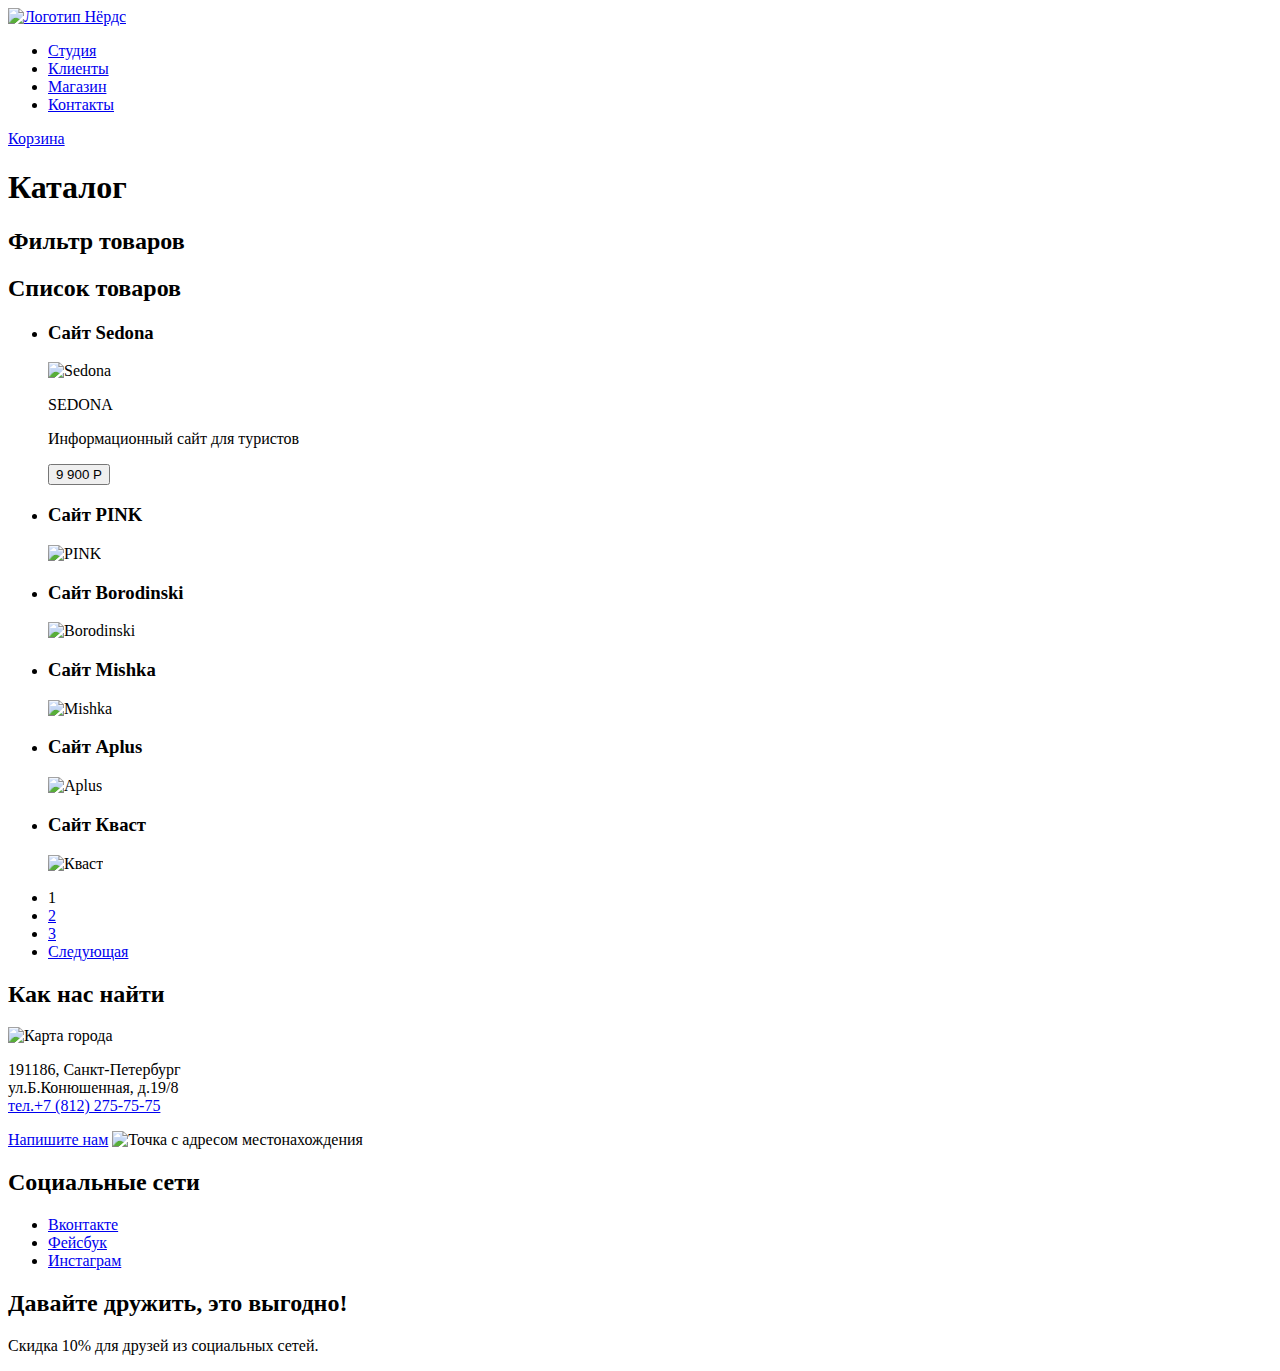
==== catalog.html @ 092e5b55 "З.2. Разметка внутренней страницы" ====
<!DOCTYPE html>
<html lang="ru">
  <head>
    <meta charset="utf-8">
    <title>HTML Academy: Нёрдс</title>
  </head>
  <body>
    <header>
      <a href="index.html">
        <img src="img/nerds-logo.svg" width="159" height="65" alt="Логотип Нёрдс">
      </a>
      <nav>
        <ul>
          <li><a href="blank.html">Студия</a></li>
          <li><a href="blank.html">Клиенты</a></li>
          <li><a href="catalog.html">Магазин</a></li>
          <li><a href="blank.html">Контакты</a></li>
        </ul>
        <a href="blank.html">Корзина</a>
       </nav>
    </header>
    <main>
      <h1>Каталог</h1>
      <section>
        <h2>Фильтр товаров</h2>
         <!-- Здесь будет форма фильтра -->
      </section>
      <section>
        <h2>Список товаров</h2>
        <!-- Здесь будет форма фильтра -->
        <ul>
          <li>
            <h3>Сайт Sedona</h3>
            <img src="img/img-sedona.jpg" width="360" height="576" alt="Sedona">
            <p><span>SEDONA</span></p>
            <p>Информационный сайт для туристов</p>
            <p><button>9 900 Р</button></p>
          </li>
          <li>
            <h3>Сайт PINK</h3>
            <img src="img/img-pink.png" width="358" height="576" alt="PINK">
          </li>
          <li>
            <h3>Сайт Borodinski</h3>
            <img src="img/img-barbershop.jpg" width="364" height="582" alt="Borodinski">
          </li>
          <li>
            <h3>Сайт Mishka</h3>
            <img src="img/img-mishka.jpg" width="362" height="580" alt="Mishka">
          </li>
          <li>
            <h3>Сайт Aplus</h3>
            <img src="img/img-aplus.jpg" width="362" height="580" alt="Aplus">
          </li>
          <li>
            <h3>Сайт Кваст</h3>
            <img src="img/img-kvast.jpg" width="362" height="580" alt="Кваст">
          </li>
        </ul>
        <ul>
          <li>
            <a>1</a>
          </li>
          <li>
            <a href="#">2</a>
          </li>
          <li>
            <a href="#">3</a>
          </li>
          <li>
            <a href="#">Следующая</a>
          </li>
        </ul>
      </section>
    </main>
    <footer>
      <section>
        <h2>Как нас найти</h2>
        <a>
          <img src="img/map.jpg" width="1440" height="416" alt="Карта города">
        </a>
        <p>191186, Санкт-Петербург<br>
        ул.Б.Конюшенная, д.19/8<br>
        <a href="tel:+78122757575">тел.+7 (812) 275-75-75</a></p>
        <a href="blank.html">Напишите нам</a>
        <a>
          <img src="img/map-marker.png" width="231" height="190" alt="Точка с адресом местонахождения">
        </a>
      </section>
      <section>
        <h2>Социальные сети</h2>
        <ul>
          <li>
            <a href="#">Вконтакте</a>
          </li>
          <li>
            <a href="#">Фейсбук</a>
          </li>
          <li>
            <a href="#">Инстаграм</a>
          </li>
        </ul>
      </section>
      <section>
        <h2>Давайте дружить, это выгодно!</h2>
        <p>Скидка 10% для друзей из социальных сетей.</p>
      </section>
    </footer>
  </body>
  </html>
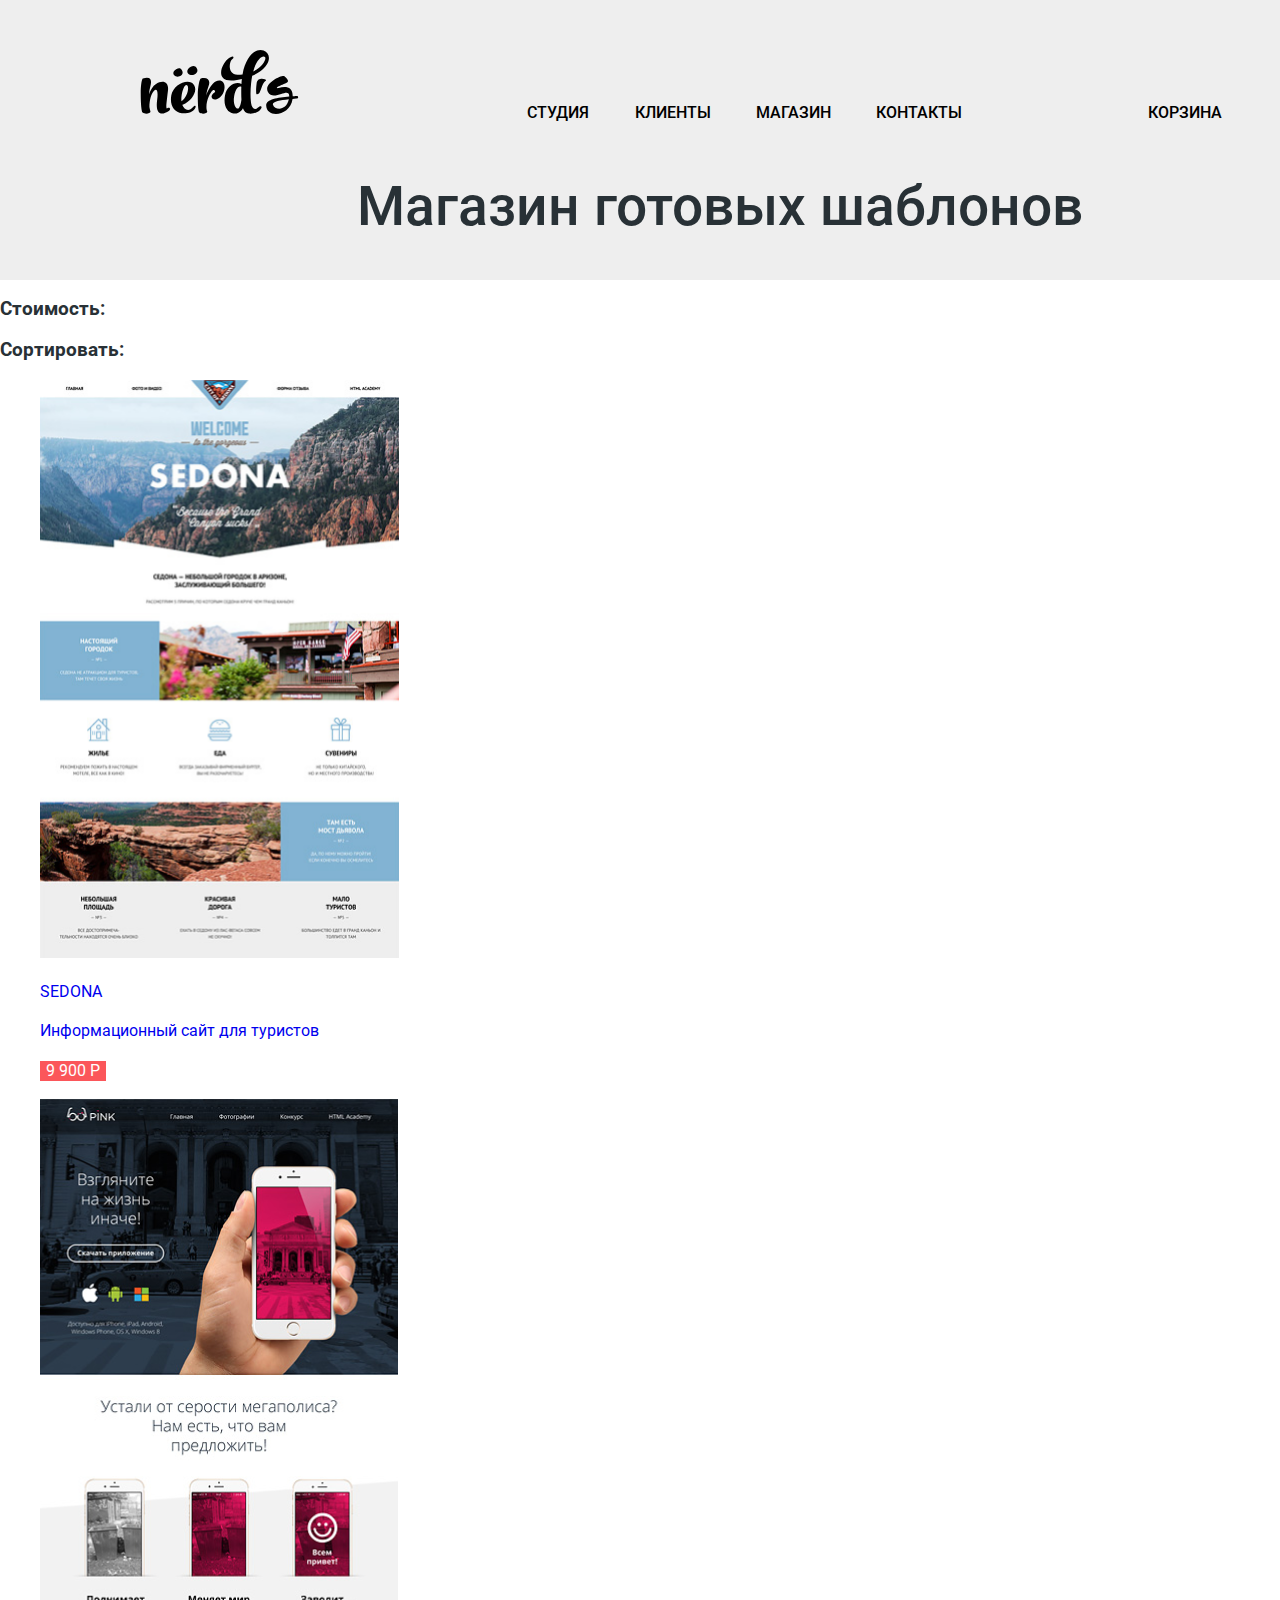
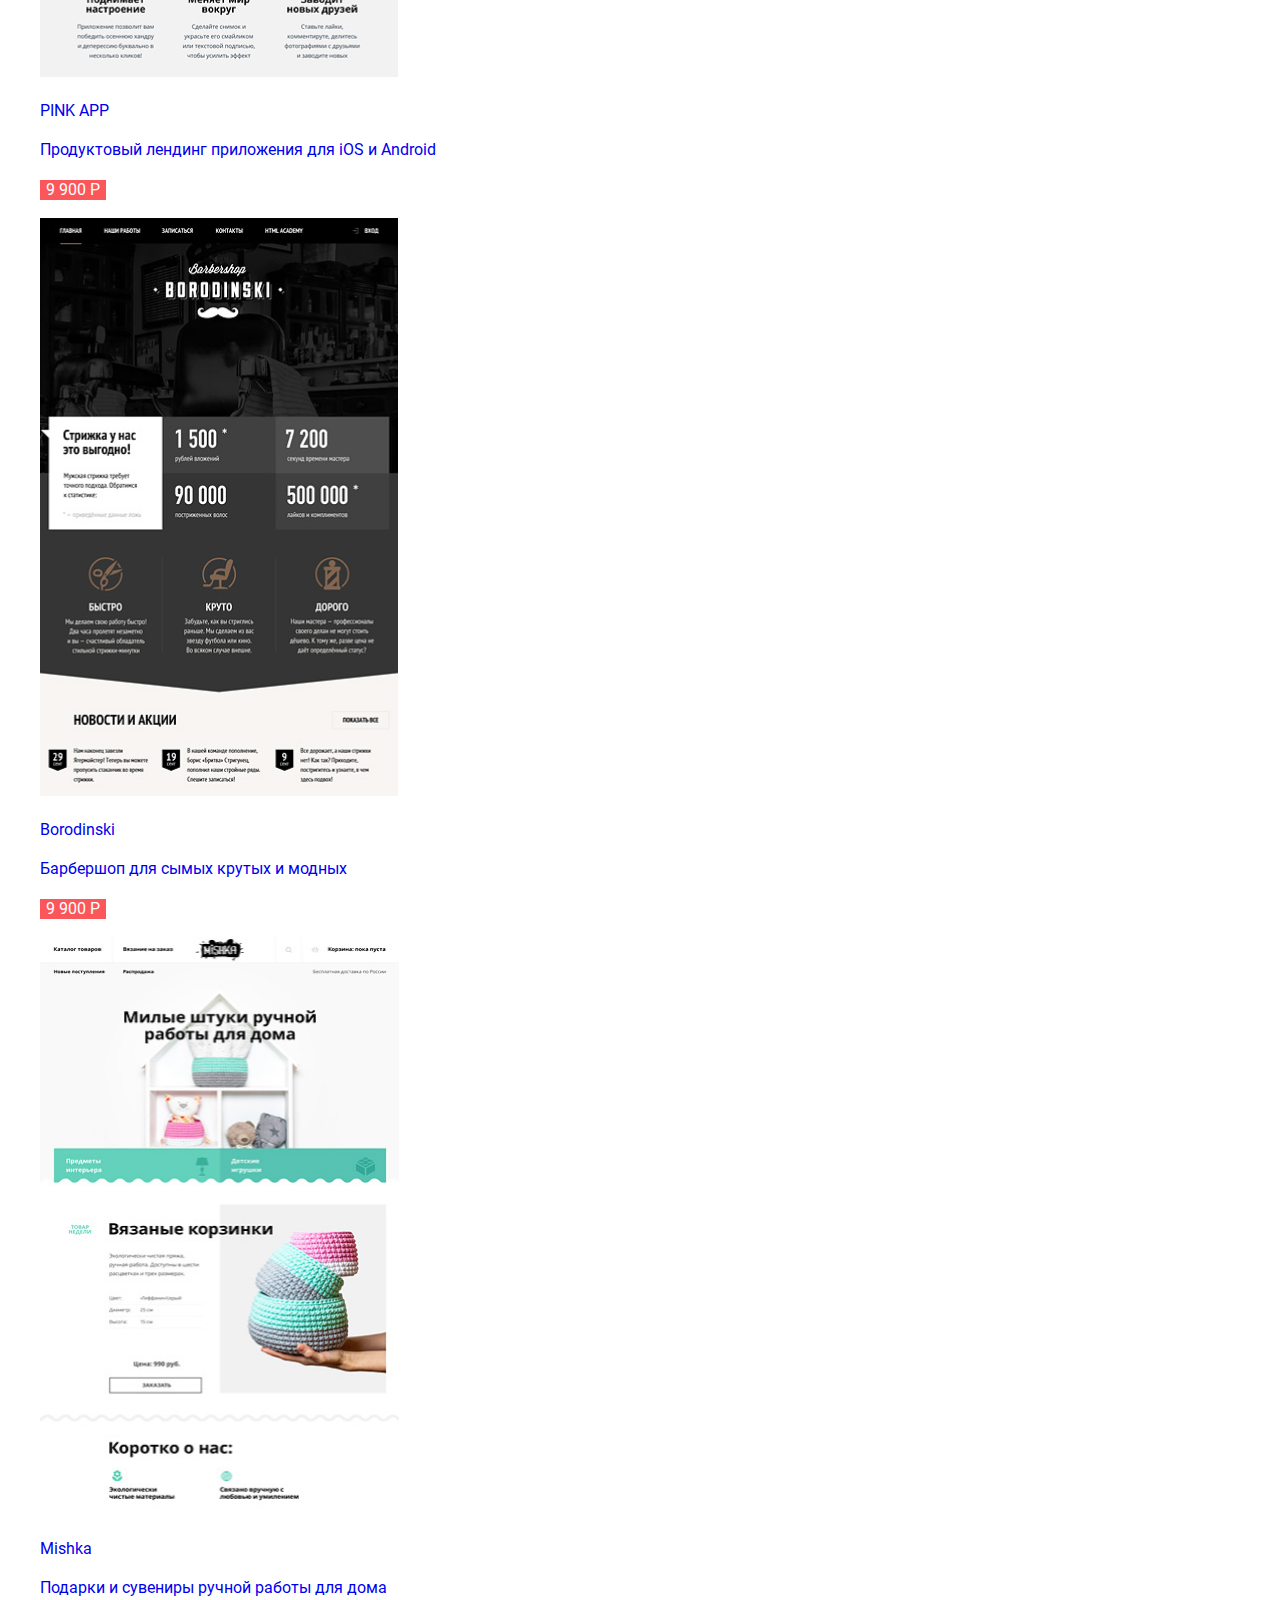
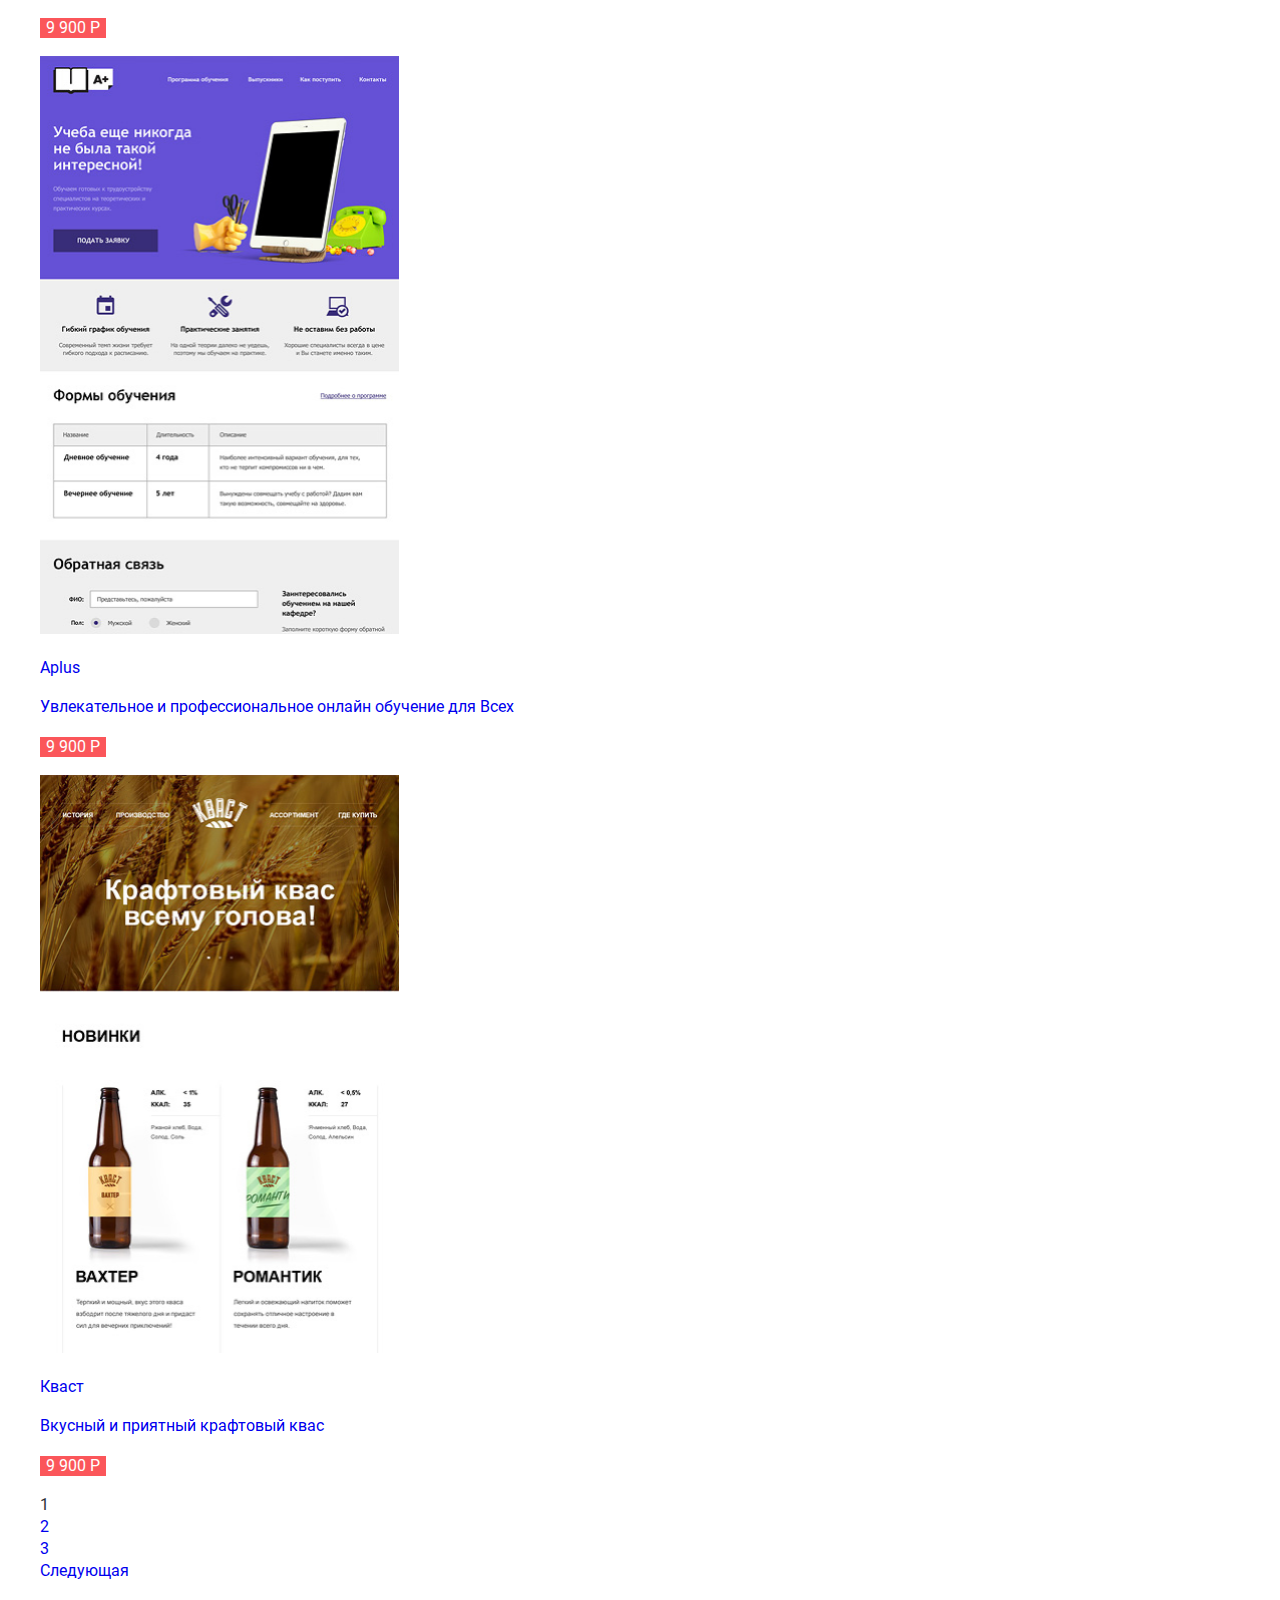
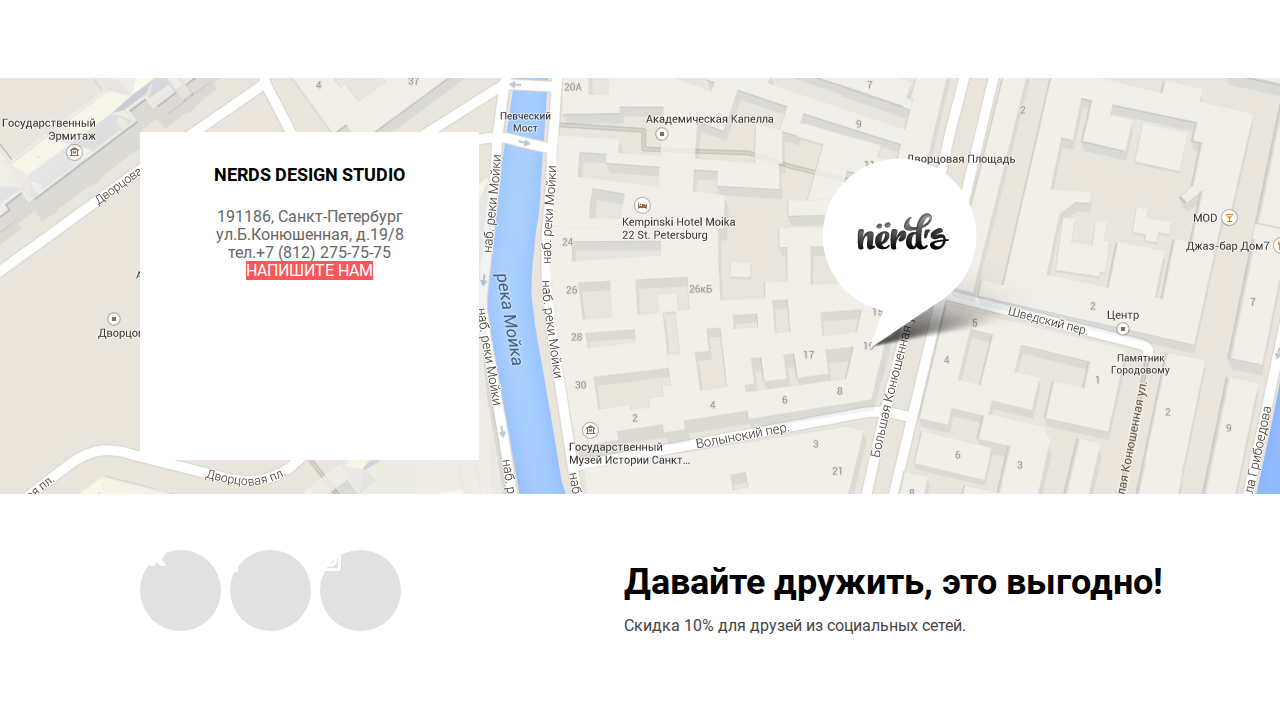
==== commit 7eafadba: "Задания 4,5" ====
--- a/catalog.html
+++ b/catalog.html
@@ -1,110 +1,200 @@
 <!DOCTYPE html>
-<html lang="ru">
+<html class="page" lang="ru">
   <head>
     <meta charset="utf-8">
     <title>HTML Academy: Нёрдс</title>
+    <link rel="stylesheet" href="https://fonts.googleapis.com/css2?family=Roboto:wght@100&display=swap">
+    <link href="css/normalize.css" rel="stylesheet">
+    <link href="css/style.css" rel="stylesheet">
   </head>
-  <body>
-    <header>
-      <a href="index.html">
-        <img src="img/nerds-logo.svg" width="159" height="65" alt="Логотип Нёрдс">
-      </a>
-      <nav>
-        <ul>
-          <li><a href="blank.html">Студия</a></li>
-          <li><a href="blank.html">Клиенты</a></li>
-          <li><a href="catalog.html">Магазин</a></li>
-          <li><a href="blank.html">Контакты</a></li>
-        </ul>
-        <a href="blank.html">Корзина</a>
+  <body class="page-body inner-page">
+    <header class="main-header">
+      <nav class="main-navigation">
+        <a class="main-header-logo">
+          <img src="img/nerds-logo.svg" width="159" height="65" alt="Логотип Нёрдс">
+        </a>
+        <div class="main-navigation-wrapper">
+          <div class="main-navigation-container">
+            <ul class="navigation-list">
+              <li class="navigation-item">
+                <a href="blank.html">Студия</a>
+              </li>
+              <li class="navigation-item">
+                <a href="blank.html">Клиенты</a>
+              </li>
+              <li class="navigation-item">
+                <a href="catalog.html">Магазин</a>
+              </li>
+              <li class="navigation-item">
+                <a href="blank.html">Контакты</a>
+              </li>
+            </ul>
+          </div>
+          <div class="user-navigation">
+            <a class="basket" href="blank.html">Корзина</a>
+          </div>
+        </div>
        </nav>
+      <div class="hero-text">
+        <h2 class="hero-title-catalog">Магазин готовых шаблонов</h2>
+      </div>
     </header>
-    <main>
-      <h1>Каталог</h1>
-      <section>
-        <h2>Фильтр товаров</h2>
-         <!-- Здесь будет форма фильтра -->
-      </section>
-      <section>
-        <h2>Список товаров</h2>
-        <!-- Здесь будет форма фильтра -->
-        <ul>
-          <li>
-            <h3>Сайт Sedona</h3>
-            <img src="img/img-sedona.jpg" width="360" height="576" alt="Sedona">
-            <p><span>SEDONA</span></p>
-            <p>Информационный сайт для туристов</p>
-            <p><button>9 900 Р</button></p>
-          </li>
-          <li>
-            <h3>Сайт PINK</h3>
-            <img src="img/img-pink.png" width="358" height="576" alt="PINK">
-          </li>
-          <li>
-            <h3>Сайт Borodinski</h3>
-            <img src="img/img-barbershop.jpg" width="364" height="582" alt="Borodinski">
-          </li>
-          <li>
-            <h3>Сайт Mishka</h3>
-            <img src="img/img-mishka.jpg" width="362" height="580" alt="Mishka">
-          </li>
-          <li>
-            <h3>Сайт Aplus</h3>
-            <img src="img/img-aplus.jpg" width="362" height="580" alt="Aplus">
-          </li>
-          <li>
-            <h3>Сайт Кваст</h3>
-            <img src="img/img-kvast.jpg" width="362" height="580" alt="Кваст">
-          </li>
-        </ul>
-        <ul>
-          <li>
-            <a>1</a>
-          </li>
-          <li>
-            <a href="#">2</a>
-          </li>
-          <li>
-            <a href="#">3</a>
-          </li>
-          <li>
-            <a href="#">Следующая</a>
-          </li>
-        </ul>
+    <main class="page-catalog container">
+      <h1 class="visually-hidden">Каталог</h1>
+      <section  class="filters">
+        <h2 class="visually-hidden">Фильтры</h2>
+        <div class="filter">
+          <h3 class="filter-title">Стоимость:</h2>
+           <!-- Здесь будет форма фильтра -->
+        </div>
+        <div  class="filter">
+          <h3 class="filter-title">Сортировать:</h2>
+          <!-- Здесь будет форма фильтра -->
+        </div>
+        </section>
+        <section class="catalog">
+          <h2 class="visually-hidden">Каталог товаров</h2>
+          <ul class="catalog-list">
+            <li class="catalog-item">
+              <a href="#">
+                  <p class="catalog-item-image">
+                    <img src="img/img-sedona1.png" width="359" height="578" alt="Sedona">
+                  </p>
+                  <span class="catalog-item-title">SEDONA</span>
+                  <p class="catalog-item-desc">Информационный сайт для туристов</p>
+                </a>
+                <p class="catalog-item-price">
+                  <button class="button button-red" type="button">9 900 Р</button>
+                </p>
+            </li>
+            <li class="catalog-item">
+              <a href="#">
+                <p class="catalog-item-image">
+                  <img src="img/img-pink1.png" width="358" height="578" alt="PINK">
+                </p>
+                <span class="catalog-item-title">PINK APP</span>
+                <p class="catalog-item-desc">Продуктовый лендинг приложения для iOS и Android</p>
+              </a>
+              <p class="catalog-item-price">
+                <button class="button button-red" type="button">9 900 Р</button>
+              </p>
+            </li>
+            <li class="catalog-item">
+              <a href="#">
+                <p class="catalog-item-image">
+                  <img src="img/img-barbershop1.png" width="358" height="578" alt="Borodinski">
+                </p>
+                <span class="catalog-item-title">Borodinski</span>
+                <p class="catalog-item-desc">Барбершоп для сымых крутых и модных</p>
+              </a>
+              <p class="catalog-item-price">
+                <button class="button button-red" type="button">9 900 Р</button>
+              </p>
+            </li>
+            <li class="catalog-item">
+              <a href="#">
+                <p class="catalog-item-image">
+                  <img src="img/img-mishka1.png" width="359" height="578" alt="Mishka">
+                </p>
+                <span class="catalog-item-title">Mishka</span>
+                <p class="catalog-item-desc">Подарки и сувениры ручной работы для дома</p>
+              </a>
+              <p class="catalog-item-price">
+                <button class="button button-red" type="button">9 900 Р</button>
+              </p>
+            </li>
+            <li class="catalog-item">
+              <a href="#">
+                <p class="catalog-item-image">
+                  <img src="img/img-aplus1.png" width="359" height="578" alt="Aplus">
+                </p>
+                <span class="catalog-item-title">Aplus</span>
+                <p  class="catalog-item-desc">Увлекательное и профессиональное онлайн обучение для Всех</p>
+              </a>
+              <p class="catalog-item-price">
+                <button class="button button-red" type="button">9 900 Р</button>
+              </p>
+            </li>
+            <li class="catalog-item">
+              <a href="#">
+                <p class="catalog-item-image">
+                  <img src="img/img-kvast1.png" width="359" height="578" alt="Кваст">
+                </p>
+                <span class="catalog-item-title">Кваст</span>
+                <p  class="catalog-item-desc">Вкусный и приятный крафтовый квас</p>
+              </a>
+              <p class="catalog-item-price">
+                <button class="button button-red" type="button">9 900 Р</button>
+              </p>
+            </li>
+          </ul>
+          <ul class="pagination-list">
+            <li  class="pagination-item pagination-item-current">
+              <a>1</a>
+            </li>
+            <li  class="pagination-item">
+              <a href="#">2</a>
+            </li>
+            <li  class="pagination-item">
+              <a href="#">3</a>
+            </li>
+            <li  class="pagination-item">
+              <a href="#">Следующая</a>
+            </li>
+          </ul>
       </section>
     </main>
-    <footer>
-      <section>
-        <h2>Как нас найти</h2>
-        <a>
-          <img src="img/map.jpg" width="1440" height="416" alt="Карта города">
-        </a>
-        <p>191186, Санкт-Петербург<br>
-        ул.Б.Конюшенная, д.19/8<br>
-        <a href="tel:+78122757575">тел.+7 (812) 275-75-75</a></p>
-        <a href="blank.html">Напишите нам</a>
-        <a>
-          <img src="img/map-marker.png" width="231" height="190" alt="Точка с адресом местонахождения">
-        </a>
-      </section>
-      <section>
-        <h2>Социальные сети</h2>
-        <ul>
-          <li>
-            <a href="#">Вконтакте</a>
-          </li>
-          <li>
-            <a href="#">Фейсбук</a>
-          </li>
-          <li>
-            <a href="#">Инстаграм</a>
-          </li>
-        </ul>
-      </section>
-      <section>
-        <h2>Давайте дружить, это выгодно!</h2>
-        <p>Скидка 10% для друзей из социальных сетей.</p>
-      </section>
+    <footer class="page-footer main-footer">
+      <div class="footer-contacts">
+        <img src="img/map.png" width="1440" height="416" alt="Карта города">
+        <div class="footer-contacts-content">
+          <h2 class="visually-hidden footer-contacts-title">Контактная информация</h2>
+            <h3 class='logo-name'>Nerds Design Studio</h3>
+            <address class="footer-contacts-tittle">191186, Санкт-Петербург<br>
+            ул.Б.Конюшенная, д.19/8<br>
+            <a class="footer-phone" href="tel:+78122757575">тел.+7 (812) 275-75-75</a></address>
+            <a class="button button-red" href="blank.html">Напишите нам</a>
+        </div>
+        <div class="footer-point-wrap">
+          <a class="point-wrap">
+            <img src="img/map-marker.png" width="231" height="190" alt="Точка на карте">
+          </a>
+        </div>
+      </div>
+      <div class="footer-footer">
+        <div class="footer-social-wrap">
+          <ul class="footer-social-list">
+            <li class="footer-social-item">
+              <a class="social-button" href="#">
+                <span class="visually-hidden">Вконтакте</span>
+                <svg width="27" height="15" viewBox="0 0 27 15" preserveAspectRatio="xMidYMid" fill="none" xmlns="http://www.w3.org/2000/svg">
+                <path d="M16.138 11.51C17.094 11.201 18.318 13.55 19.621 14.449C20.599 15.13 21.348 14.983 21.348 14.983L24.821 14.933C24.821 14.933 26.636 14.821 25.778 13.379C25.707 13.259 25.275 12.31 23.193 10.357C21.016 8.31404 21.311 8.64504 23.932 5.11304C25.529 2.96004 26.168 1.64504 25.968 1.08504C25.776 0.546037 24.603 0.686037 24.603 0.686037L20.69 0.713037C20.309 0.714037 19.986 0.832037 19.839 1.22804C19.836 1.23204 19.218 2.89404 18.394 4.30704C16.653 7.29604 15.958 7.45504 15.67 7.26804C15.009 6.83504 15.176 5.53104 15.176 4.60404C15.176 1.70704 15.608 0.499037 14.33 0.187037C13.903 0.0830374 13.591 0.0150374 12.502 0.00503741C11.11 -0.0159626 9.92797 0.00503743 9.25797 0.334037C8.81297 0.557037 8.47197 1.04604 8.67897 1.07404C8.93897 1.10904 9.52197 1.23404 9.83397 1.66004C10.235 2.21204 10.223 3.44904 10.223 3.44904C10.223 3.44904 10.452 6.86004 9.68297 7.28304C9.15497 7.57304 8.43297 6.98104 6.87997 4.26704C6.08697 2.87904 5.48797 1.34504 5.48797 1.34504C5.48797 1.34504 5.37197 1.06004 5.16197 0.904037C4.91197 0.719037 4.56197 0.660037 4.56197 0.660037L0.84797 0.684037C0.84797 0.684037 0.28997 0.700037 0.0849697 0.946037C-0.0970303 1.16404 0.0699697 1.61404 0.0699697 1.61404C0.0699697 1.61404 2.97897 8.49504 6.27297 11.961C9.29297 15.143 12.725 14.932 12.725 14.932H14.28C14.28 14.932 14.749 14.878 14.989 14.62C15.213 14.38 15.203 13.929 15.203 13.929C15.203 13.929 15.172 11.82 16.138 11.51Z" fill="white"/>
+                </svg>
+              </a>
+            </li>
+            <li class="footer-social-item">
+              <a class="social-button" href="#">
+                <span class="visually-hidden">Фейсбук</span>
+                <svg width="12" height="22" viewBox="0 0 12 22" fill="none" xmlns="http://www.w3.org/2000/svg">
+                <path d="M12 4V0H8C5.79086 0 4 1.79086 4 4V8H0V12H4V22H8V12H12V8H8V4H12Z" fill="white"/>
+                </svg>
+              </a>
+            </li>
+            <li class="footer-social-item">
+              <a class="social-button" href="#">
+                <span class="visually-hidden">Инстаграм</span>
+                <svg width="21" height="21" viewBox="0 0 21 21" fill="none" xmlns="http://www.w3.org/2000/svg">
+                <path fill-rule="evenodd" clip-rule="evenodd" d="M3 0H18C19.65 0 21 1.35 21 3V18C21 19.65 19.65 21 18 21H3C1.35 21 0 19.65 0 18V3C0 1.35 1.35 0 3 0ZM14 10.5C14 8.57 12.43 7 10.5 7C8.57 7 7 8.57 7 10.5C7 12.43 8.57 14 10.5 14C12.43 14 14 12.43 14 10.5ZM3 18V9H4.181C4.0626 9.49127 4.00186 9.99467 4 10.5C4 14.0899 6.91015 17 10.5 17C14.0899 17 17 14.0899 17 10.5C16.9986 9.99464 16.9379 9.49118 16.819 9H18V18H3ZM14 7H18V3H14V7Z" fill="white"/>
+                </svg>
+              </a>
+            </li>
+          </ul>
+        </div>
+        <div class="footer-friendship">
+          <h2 class="footer-friendship-title">Давайте дружить, это выгодно!</h2>
+          <p class="footer-friendship-sub">Скидка 10% для друзей из социальных сетей.</p>
+        </div>
+      </div>
     </footer>
   </body>
   </html>
--- a/css/style.css
+++ b/css/style.css
@@ -0,0 +1,651 @@
+/* fonts - шрифты */
+/* roboto-regular - latin_cyrillic */
+@font-face {
+  font-family: 'Roboto';
+  font-style: normal;
+  font-weight: 400;
+  src: local('Roboto'), local('Roboto-Regular'),
+    url('../fonts/roboto.woff2') format('woff2'), /* Super Modern Browsers */
+    url('../fonts/roboto.woff') format('woff'); /* Modern Browsers */
+}
+@font-face {
+  font-family: 'Roboto';
+  font-style: normal;
+  font-weight: 700;
+  src: local('Robotobold'), local('Roboto-Bold'),
+    url('../fonts/robotobold.woff2') format('woff2'), /* Super Modern Browsers */
+    url('../fonts/robotobold.woff') format('woff'); /* Modern Browsers */
+}
+@font-face {
+  font-family: 'Roboto';
+  font-style: normal;
+  font-weight: 500;
+  src: local('Robotomedium'), local('Roboto-Medium'),
+    url('../fonts/robotomedium.woff2') format('woff2'), /* Super Modern Browsers */
+    url('../fonts/robotomedium.woff') format('woff'); /* Modern Browsers */
+}
+/* Variables-переменные-цвета */
+:root {
+  --basic-black: #000000;
+  --basic-black-A: #283136;
+  --basic-Revell-32164: #EEEEEE;
+  --basic-Revell-B: #DFDFDF;
+  --basic-Revell-C: #D5D5D5;
+  --basic-White: #FFFFFF;
+  --basic-Fiery-Coral: #FB565A;
+  --basic-Coral-B: #E74246;
+  --basic-Coral-C: #D7373B;
+  --basic-RAL-240-20-05: #283136;
+  --basic-Ford-Black-White-Brown: #888888;
+  --basic-green: #00CA74;
+  --basic-green-B: #00BC6C;
+  --basic-green-C: #00AA62;
+  --basic-yellow: #EFC849;
+  --basic-yellow-B: #EAB534;
+  --basic-yellow-C: #E5A722;
+  --basic-Ford-Midnight-Gray: #444444;
+  --basic-Mothe-Gray: #4D4D4D;
+  --basic-Krylon-Classic-Gray: #666666;
+  --basic-light-gray: #A6A6A6;
+  --basic-Shape-2: #E1E1E1;
+
+}
+
+body {
+  min-width: 960px;
+  margin: 0;
+  padding: 0;
+  font-family: roboto;
+  font-size: 16px;
+  line-height: 22px;
+  font-weight: normal;
+  color: var(--basic-RAL-240-20-05);
+  background-color: #FFFFFF;
+}
+
+ a {
+  text-decoration: none;
+}
+
+img {
+  max-width: 100%;
+  /*height: auto;*/
+}
+
+.visually-hidden {
+  position: absolute;
+  width: 1px;
+  height: 1px;
+  margin: -1px;
+  border: 0;
+  padding: 0;
+  white-space: nowrap;
+  clip-path: inset(100%);
+  clip: rect(0 0 0 0);
+  overflow: hidden;
+}
+
+/* Grid */
+
+.page {
+  height: 100%;
+}
+
+.page-body {
+  min-width: 100%;
+  min-height: 100%;
+  margin-left: auto;
+  margin-right: auto;
+  display: grid;
+  grid-template-rows: min-content 1fr min-content;
+  align-content: start;
+}
+
+.main-header {
+  background-color: var(--basic-Revell-32164);
+}
+
+.inner-page {
+  background-color: var(--basic-White);
+
+}
+/* Main navigation */
+.main-navigation {
+  display: grid;
+  grid-template-columns: 159.87px 1fr 75px;
+  grid-template-rows: 65.02px 65.02px;
+  margin-top: 48.98px;
+  margin-left: 140px;
+  margin-right: 140.16px;
+  width: 1157px;
+  font-size: 16px;
+  line-height: 30px;
+  color: var(--basic-black);
+}
+
+.main-navigation-wrapper {
+  display: grid;
+  grid-template-columns: 1fr min-content;
+}
+
+.navigation-list {
+  width: 437px;
+  display: grid;
+  grid-template-columns: repeat(4, 1fr);
+  grid-column-gap: 45px;
+  margin-top: 48.98px;
+  margin-left: auto;
+  margin-right: auto;
+  list-style: none;
+  font-family: Roboto;
+  font-style: normal;
+  font-weight: 500;
+  font-size: 16px;
+  line-height: 30px;
+  text-transform: uppercase;
+  text-align: center;
+}
+
+.user-navigation {
+  margin-top: 48.98px;
+  list-style: none;
+  font-family: Roboto;
+  font-style: normal;
+  font-weight: 500;
+  font-size: 16px;
+  line-height: 30px;
+  text-transform: uppercase;
+  text-align: right;
+}
+
+.navigation-list a,
+.user-navigation a {
+  color: var(--basic-black);
+}
+
+.navigation-list a:hover,
+.user-navigation a:hover {
+  color: var(--basic-Fiery-Coral);
+}
+
+.navigation-list a:active,
+.user-navigation a:active {
+color: var(--basic-black);
+opacity: 0.3;
+}
+
+.navigation-list a:focus,
+.user-navigation a:focus
+ {
+  color: var(--basic-black);
+}
+
+/* Features */
+.hero {
+  display: grid;
+  grid-template-columns: 1fr 2fr;
+  padding-left: 140px;
+  color: var(--basic-black);
+  text-align: left;
+  background-color: var(--basic-Revell-32164);
+}
+
+.hero-title {
+  font-family: Roboto, sans-serif;
+  font-style: normal;
+  font-size: 55px;
+  line-height: 55px;
+  font-weight: 500;
+  text-align: left;
+  margin-top: 0;
+}
+
+.hero-text {
+  text-align: left;
+}
+
+p {
+  font-family: Roboto;
+  font-style: normal;
+  font-weight: normal;
+  font-size: 16px;
+  line-height: 24px;
+  text-align: left;
+}
+
+.button {
+  font: inherit;
+  font-size: 16px;
+  line-height: 18px;
+  text-align: center;
+  text-transform: uppercase;
+  color: var(--basic-White);
+  border: none;
+}
+
+.button-red {
+  background-color: var(--basic-Fiery-Coral);
+}
+
+.button-green {
+  background-color: var(--basic-green);
+}
+
+.button-yellow {
+  background-color: var(--basic-yellow);
+  }
+
+.main-content {
+  background-color: var(--basic-White);
+}
+
+ul {
+  list-style-type: none;
+}
+
+.services {
+  display: grid;
+  margin-top: 80px;
+  margin-left: 140px;
+  margin-right: 200px;
+}
+
+.services-list {
+  display: grid;
+  grid-template-columns: repeat(3, 1fr);
+  column-gap: 100px;
+  width: 1100px;
+  margin-left: auto;
+  margin-right: auto;
+
+}
+
+.services-item p {
+  text-align: left;
+}
+
+.services-item {
+  text-align: left;
+  color: var(--basic-RAL-240-20-05);
+  margin-left: -40px;
+  margin-right: auto;
+}
+
+.services-item-title {
+  font-size: 24px;
+  line-height: 30px;
+  color: var(--basic-black);
+}
+
+.description-text {
+  display: grid;
+  margin-top: 39px;
+  margin-left: 140px;
+  margin-right: 140.16px;
+  grid-template-columns: 1.5fr 1fr;
+  font-size: 16px;
+  line-height: 24px;
+  color: var(--basic-RAL-240-20-05);
+}
+
+.description-title {
+  font-family: Roboto;
+  font-style: normal;
+  font-weight: 500;
+  font-size: 45px;
+  line-height: 45px;
+  text-align: left;
+  color: var(--basic-black);
+}
+.description-subtitle {
+  font-family: Roboto;
+  font-style: normal;
+  font-weight: bold;
+  font-size: 16px;
+  line-height: 24px;
+  text-transform: uppercase;
+  color: var(--basic-black-A);
+}
+
+.description-subtitle-two {
+  font-family: Roboto;
+  font-style: normal;
+  font-weight: bold;
+  font-size: 16px;
+  line-height: 24px;
+  text-align: left;
+  color: var(--basic-black);
+  text-transform: uppercase;
+}
+
+.numbers {
+  font-family: Roboto;
+  font-style: normal;
+  font-weight: bold;
+  font-size: 45px;
+  line-height: 64px;
+  color: var(--basic-black);
+}
+
+.percent {
+  font-family: Roboto;
+  font-style: normal;
+  font-weight: bold;
+  font-size: 26px;
+  line-height: 40px;
+  color: var(--basic-black);
+}
+
+.value-numbers {
+  font-family: Roboto;
+  font-style: normal;
+  font-weight: normal;
+  font-size: 16px;
+  line-height: 18px;
+  text-align: left;
+  color: var(--basic-RAL-240-20-05);
+}
+
+.manufacturers-list {
+  display: grid;
+  grid-template-columns: repeat(4, 1fr);
+  margin-top: 46px;
+  margin-left: 140px;
+  margin-right: 140.16px;
+}
+
+
+.footer-contacts {
+  position: relative;
+  top: 80px;
+  left: auto;
+  right: auto;
+  width: 1440px;
+  height: 416px;
+  font-size: 16px;
+  line-height: 18px;
+  text-align: left;
+  color: var(--basic-Krylon-Classic-Gray);
+}
+
+.footer-point-wrap {
+  position: absolute;
+  left: 822px;
+  top: 80px;
+  width: 231px;
+  height: 190px;
+}
+
+.footer-contacts-content {
+  position: absolute;
+  top: 54px;
+  left: 140px;
+  bottom: 54px;
+  width: 319px;
+  height: 308px;
+  text-align: center;
+  border: 10px solid #ffffff;
+  background-color: var(--basic-White);
+}
+
+.footer-phone {
+  color: var(--basic-Krylon-Classic-Gray);
+}
+
+.logo-name {
+  font-family: Roboto;
+  font-style: normal;
+  font-weight: bold;
+  font-size: 18px;
+  line-height: 30px;
+  text-transform: uppercase;
+  text-align: center;
+  color: var(--basic-black);
+}
+
+.footer-footer {
+  display: grid;
+  grid-template-columns: 1fr 2fr;
+  grid-gap: 139px;
+  margin-top: 68px;
+  margin-left: 140px;
+  margin-right: 240px;
+}
+
+.footer-social-wrap {
+  text-align: left;
+}
+
+.footer-social-list {
+  position: relative;
+  margin-top: 68px;
+  margin-left: auto;
+  margin-right: auto;
+  margin-bottom: 68px;
+  padding: 0;
+}
+
+.footer-social-item {
+  width: 81px;
+  height: 81px;
+  border-radius: 50%;
+  background-color: var(--basic-Shape-2);
+
+  }
+
+  .social-button {
+    color: inherit;
+    width: 81px;
+    height: 81px;
+  }
+
+
+.footer-friendship {
+  margin-top: 68px;
+  margin-left: auto;
+  margin-right: auto;
+  margin-bottom: 74px;
+  line-height: 5px;
+  text-align: left;
+  color: var(--basic-Ford-Midnight-Gray);
+}
+
+.footer-friendship-title {
+  font-family: Roboto;
+  font-style: normal;
+  font-weight: bold;
+  font-size: 36px;
+  text-align: left;
+  color: var(--basic-black);
+}
+
+.footer-friendship-sub {
+  font-family: Roboto;
+  font-style: normal;
+  font-weight: normal;
+  font-size: 16px;
+  line-height: 22px;
+  text-align: left;
+  color: var(--basic-Ford-Midnight-Gray);
+
+}
+.main-footer {
+  background-color: var(--basic-White);
+}
+
+.footer-contacts-tittle {
+  font-family: Roboto;
+  font-style: normal;
+  font-weight: normal;
+  font-size: 16px;
+  line-height: 18px;
+  color: var(--basic-Krylon-Classic-Gray);
+}
+
+.footer-contacts a:hover,
+.footer-contacts a:focus {
+  text-decoration: none;
+}
+
+.footer-social {
+  text-align: left;
+}
+
+.footer-social-list {
+  display: grid;
+  grid-template-columns: repeat(4, 1fr);
+  grid-gap: 9px;
+}
+
+/*Buttons*/
+
+.button-red:hover {
+  color: var(--basic-White);
+  background-color: var(--basic-Coral-B);
+}
+.button-red:focus,
+.button-red:active {
+  color: var(--basic-Coral-B);
+  background-color: var(--basic-Coral-C);
+}
+
+.button-green:hover {
+  color: var(--basic-White);
+  background-color: var(--basic-green-B);
+}
+.button-green:focus,
+.button-green:active {
+  color: var(--basic-green-B);
+  background-color: var(--basic-green-C);
+}
+
+.button-yellow:hover {
+  color: var(--basic-White);
+  background-color: var(--basic-yellow-B);
+}
+.button-yellow:focus,
+.button-yellow:active {
+  color: var(--basic-yellow-B);
+  background-color: var(--basic-yellow-C);
+}
+
+.catalog-item-price .button-red:hover {
+  color: var(--basic-White);
+  background-color: var(--basic-Coral-B);
+}
+.catalog-item-price .button-red:focus ,
+.catalog-item-price .button-red:active {
+    color: var(--basic-White);
+    background-color: var(--basic-Coral-C);
+}
+
+.social-button:hover {
+  fill: var(--basic-Coral-B);
+}
+
+.social-button:focus,
+.social-button:active {
+  fill: var(--basic-Coral-C);
+}
+
+.footer-social-item:hover {
+  background-color: var(--basic-Coral-B);
+}
+
+.footer-social-item:focus,
+.footer-social-item:active {
+  color: var(--basic-Coral-B);
+  background-color: var(--basic-Coral-C);
+}
+
+/* Modal */
+.modal {
+  background-color: var(--basic-White);
+}
+
+/*Catalog*/
+
+/* filters */
+
+.hero-title-catalog {
+  font-family: Roboto, sans-serif;
+  font-style: normal;
+  font-size: 55px;
+  line-height: 55px;
+  font-weight: 500;
+  text-align: center;
+  margin-top: 0;
+
+ .filter-title {
+  font-family: Roboto;
+  font-style: normal;
+  font-weight: bold;
+  font-size: 18px;
+  line-height: 30px;
+  align-items: center;
+  text-transform: uppercase;
+  color: var(--basic-black);
+}
+
+/* Catalog */
+
+ .catalog-list {
+   list-style: none;
+ }
+
+ .catalog-item {
+   background-color: var(--basic-Mothe-Gray);
+   box-shadow: 0px 6px 15px rgba(0, 1, 1, 0.25);
+ }
+
+ .catalog-item-title {
+  font-family: Roboto;
+  font-style: normal;
+  font-weight: bold;
+  font-size: 18px;
+  line-height: 30px;
+  text-transform: uppercase;
+  text-align: center;
+  color: var(--basic-black);
+}
+
+.catalog-item-desc {
+  font-family: Roboto;
+  font-style: normal;
+  font-weight: normal;
+  font-size: 16px;
+  line-height: 18px;
+  text-align: center;
+  color: var(--basic-Krylon-Classic-Gray);
+}
+.catalog-item-price {
+  font-family: Roboto;
+  font-style: normal;
+  font-weight: 500;
+  font-size: 16px;
+  line-height: 18px;
+  text-transform: uppercase;
+  color: var(--basic-White);
+}
+
+/* Pagination */
+
+.pagination-list {
+  list-style: none;
+}
+
+.pagination-item a {
+  color: var(--basic-black);
+  background-color: var(--basic-Revell-32164);
+}
+
+.pagination-item:hover {
+  color: var(--basic-black);
+  background-color: var(--basic-Revell-B);
+}
+
+.pagination-item:focus,
+.pagination-item:active {
+  color: var(--basic-black);
+  background-color: var(--basic-Revell-C);
+}
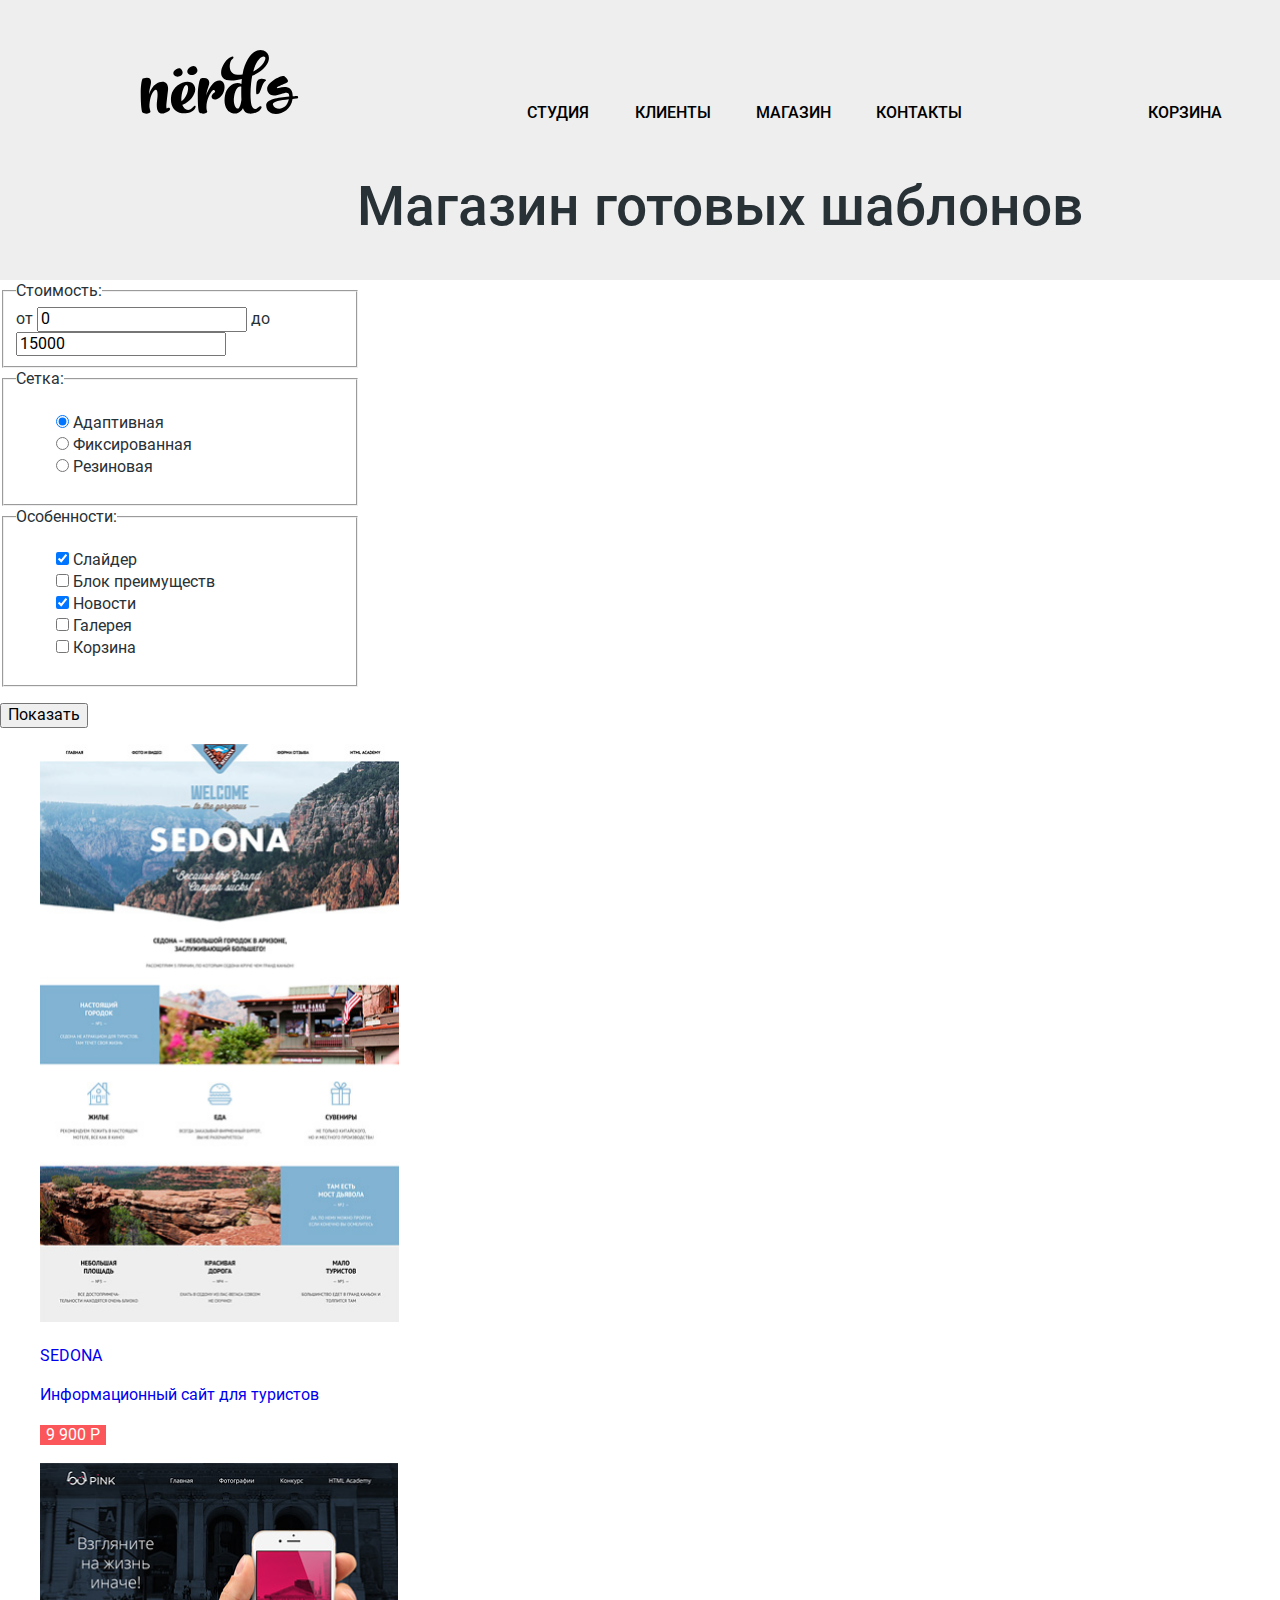
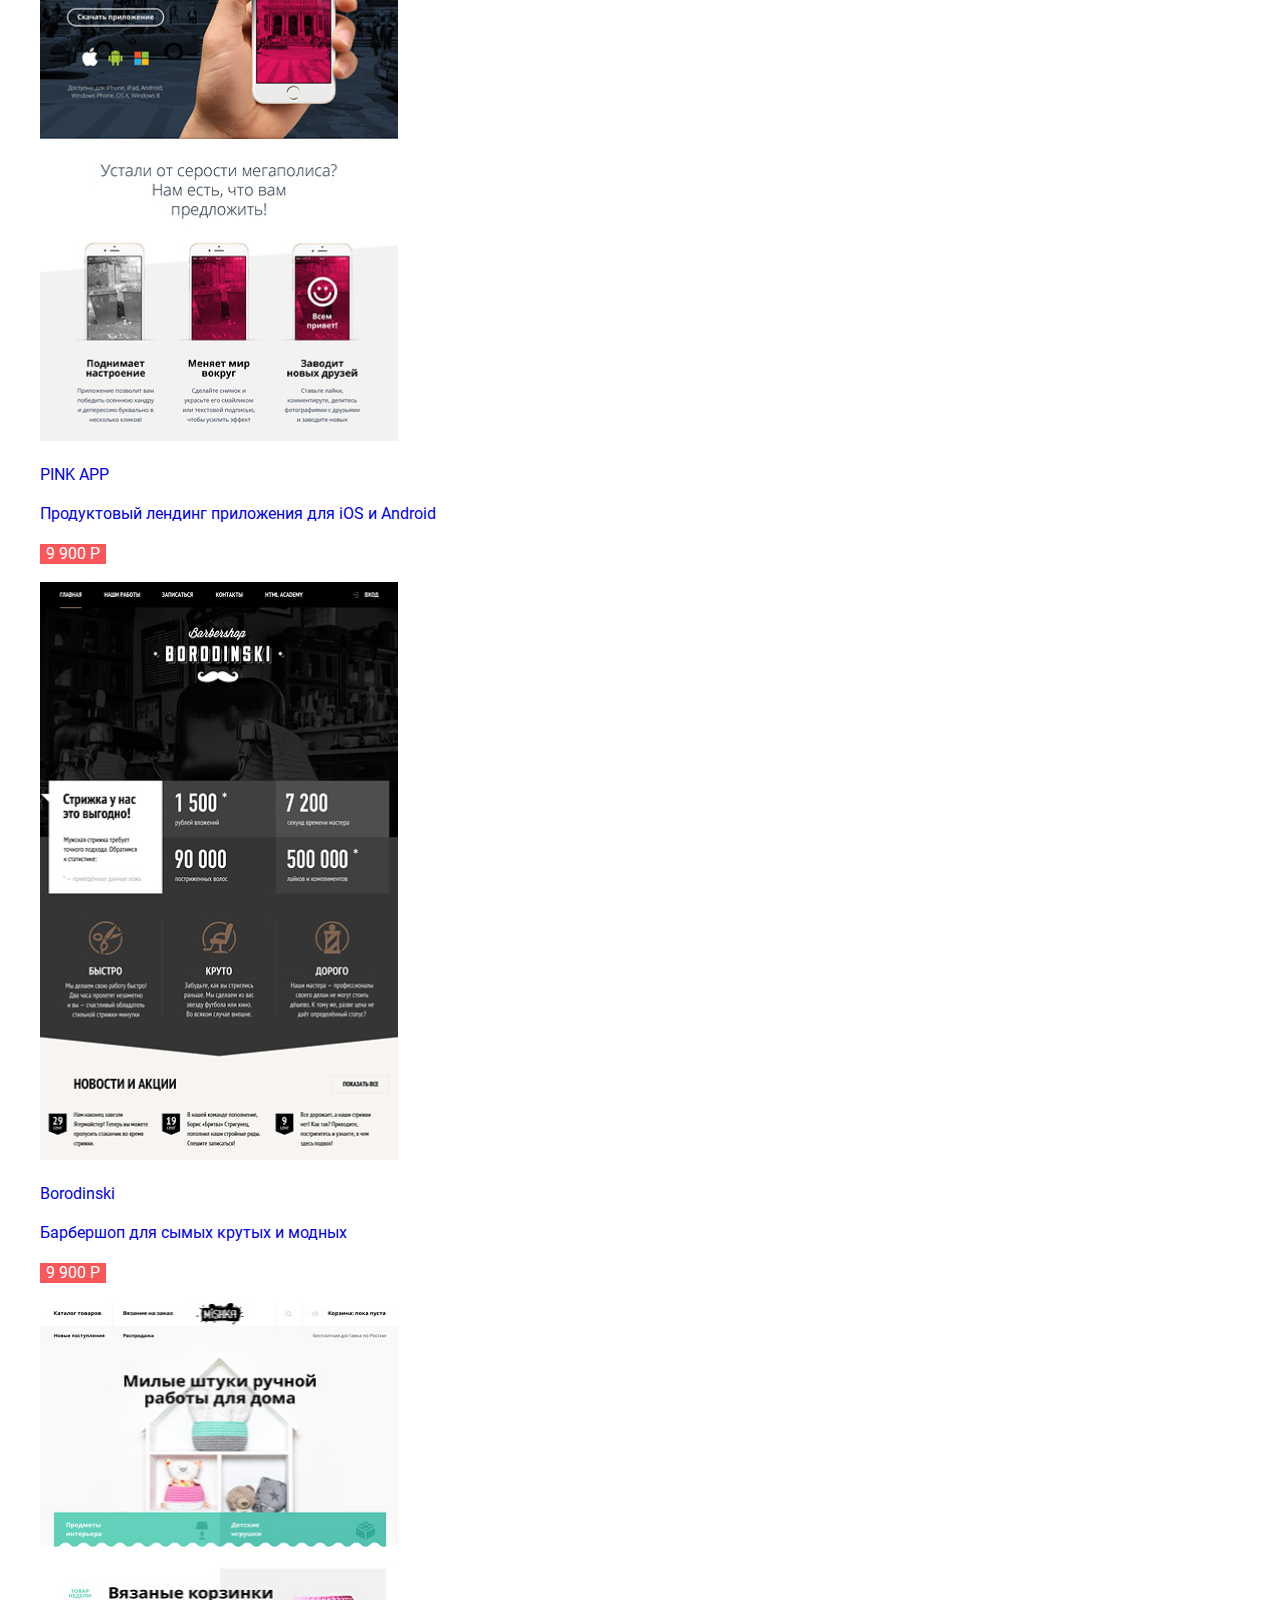
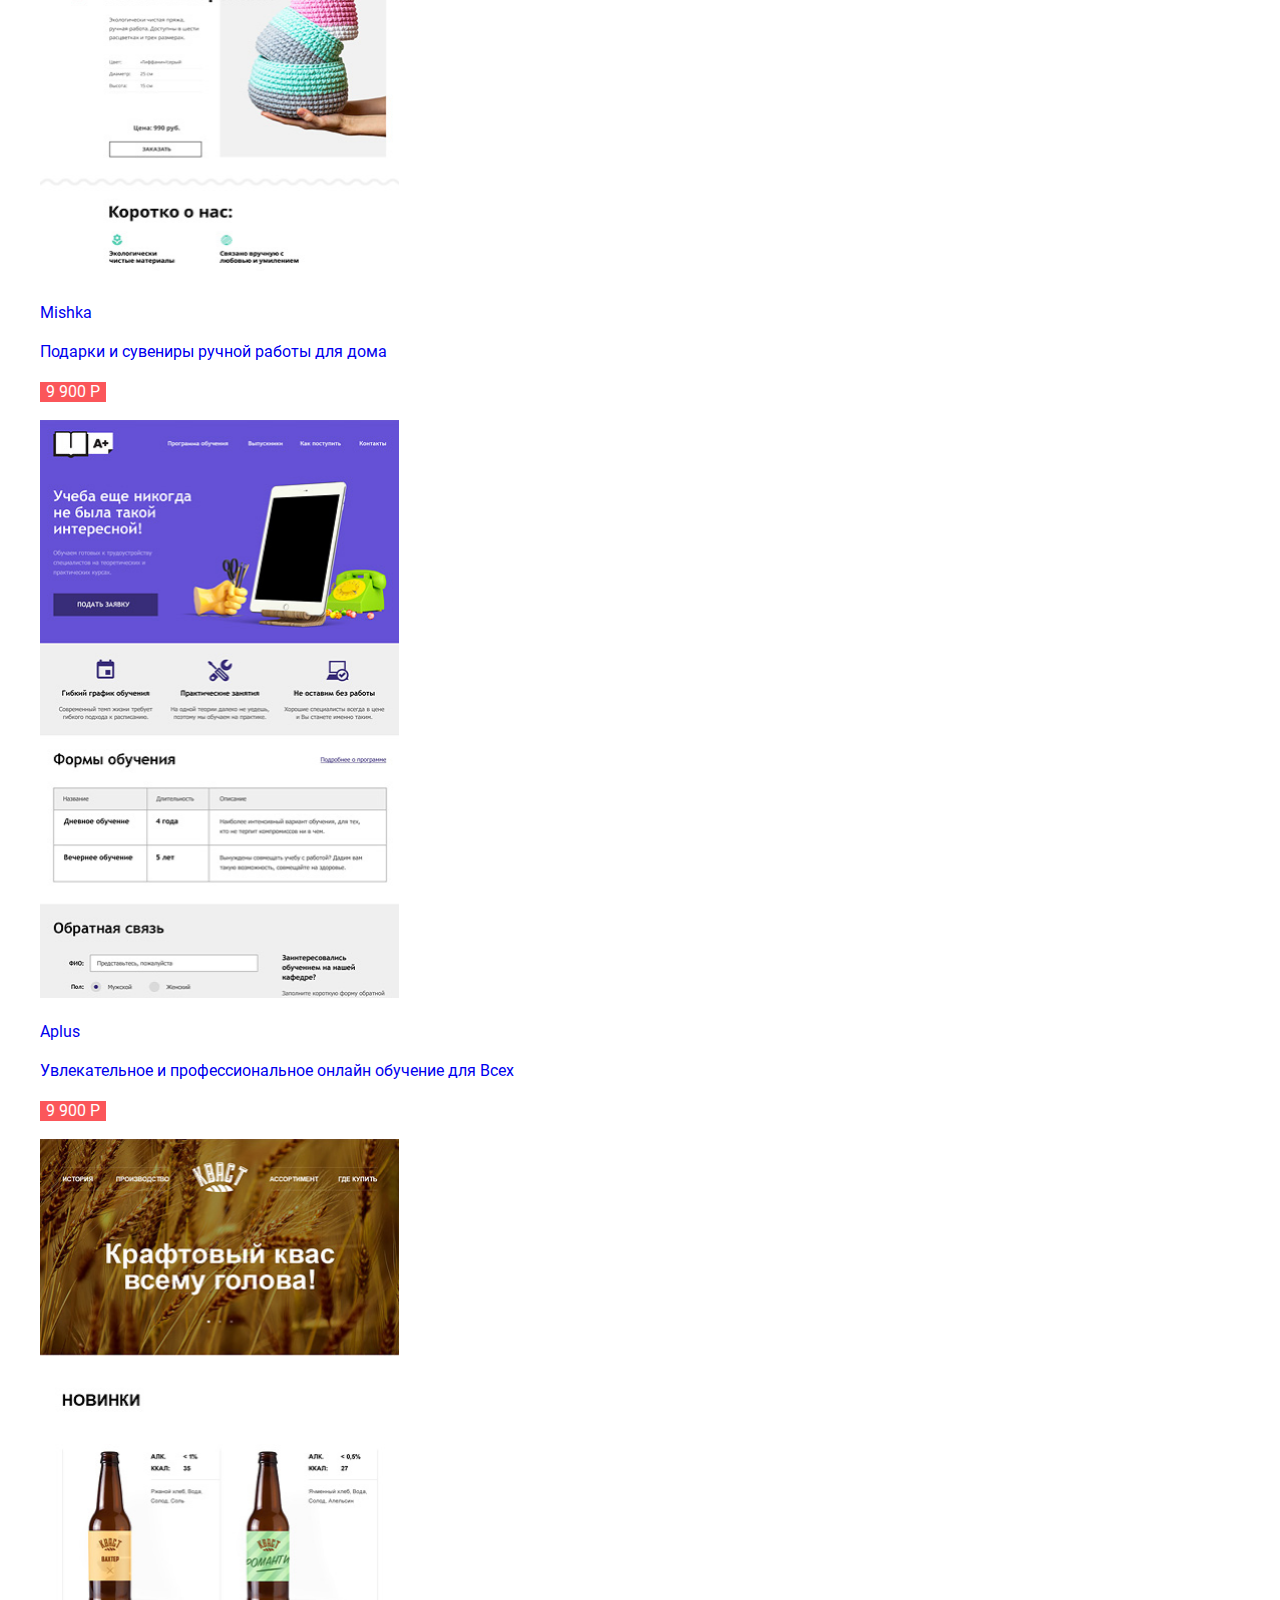
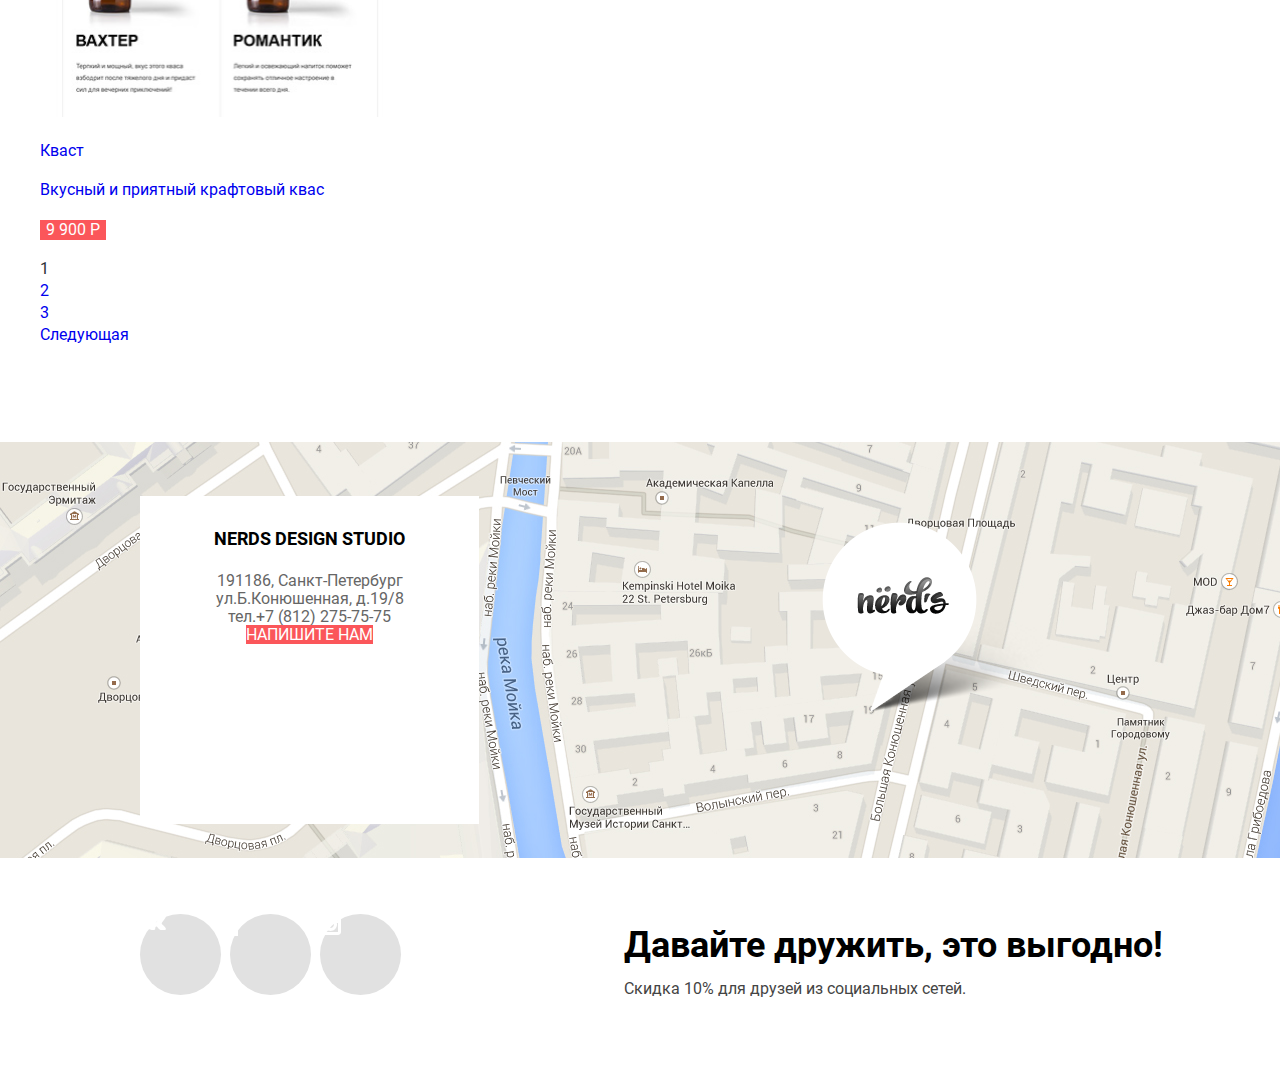
==== commit a266c433: "Задание 4,5" ====
--- a/catalog.html
+++ b/catalog.html
@@ -43,14 +43,77 @@
       <h1 class="visually-hidden">Каталог</h1>
       <section  class="filters">
         <h2 class="visually-hidden">Фильтры</h2>
-        <div class="filter">
-          <h3 class="filter-title">Стоимость:</h2>
-           <!-- Здесь будет форма фильтра -->
-        </div>
-        <div  class="filter">
-          <h3 class="filter-title">Сортировать:</h2>
-          <!-- Здесь будет форма фильтра -->
-        </div>
+          <form class="filter" method="get" action="https://echo.htmlacademy.ru">
+              <fieldset class="filter-item">
+                <legend>Стоимость:</legend>
+                <div class="range-filter">
+                  <div class="range-controls">
+                    <div class="scale">
+                      <div class="bar" style="
+                        width: 30%;
+                        margin-left: 20%">
+                      </div>
+                    </div>
+                    <div class="toggle toggle-min"></div>
+                    <div class="toggle toggle-max"></div>
+                  </div>
+                  <div class="price-controls">
+                    <label class="min-price">
+                      от <input type="number" name="min-price" value="0">
+                    </label>
+                    <label class="max-price">
+                      до <input type="number" name="max-price" value="15000">
+                    </label>
+                  </div>
+                </div>
+              </fieldset>
+              <fieldset class="filter-item">
+                <legend>Сетка:</legend>
+                <ul>
+                  <li>
+                    <input type="radio" name="grid" value="adaptive" id="filter-adaptive" checked>
+                    <label for="filter-adaptive">Адаптивная</label>
+                  </li>
+                  <li>
+                    <input type="radio" name="grid" value="fixed" id="filter-fixed">
+                    <label for="filter-adaptive">Фиксированная</label>
+                  </li>
+                  <li>
+                    <input type="radio" name="grid" value="rubber" id="filter-rubber">
+                    <label for="filter-adaptive">Резиновая</label>
+                  </li>
+                </ul>
+              </fieldset>
+              <fieldset class="filter-item">
+                <legend>Особенности:</legend>
+                <ul>
+                  <li>
+                    <input type="checkbox" name="slider" id="filter-slider" checked>
+                    <label for="filter-slider">Слайдер</label>
+                  </li>
+                  <li>
+                    <input type="checkbox" name="advantages-block" id="filter-advantages-block">
+                    <label for="filter-dvantages-block">Блок преимуществ</label>
+                  </li>
+                  <li>
+                    <input type="checkbox" name="news" id="filter-news" checked>
+                    <label for="filter-news">Новости</label>
+                  </li>
+                  <li>
+                    <input type="checkbox" name="gallery" id="filter-gallery">
+                    <label for="filter-gallery">Галерея</label>
+                  </li>
+                  <li>
+                    <input type="checkbox" name="basket" id="filter-basket">
+                    <label for="filter-basket">Корзина</label>
+                  </li>
+                </ul>
+              </fieldset>
+              <p class="">
+                <button class="button-gray" type="button">Показать</button>
+              </p>
+            </form>
+
         </section>
         <section class="catalog">
           <h2 class="visually-hidden">Каталог товаров</h2>
--- a/css/style.css
+++ b/css/style.css
@@ -539,6 +539,16 @@
     background-color: var(--basic-Coral-C);
 }
 
+.button-gray:hover {
+  color: var(--basic-black);
+  background-color: var(--basic-Revell-B);
+}
+.button-gray:focus,
+.button-gray:active {
+  color: var(--basic-Revell-B);
+  background-color: var(--basic-Revell-C);
+}
+
 .social-button:hover {
   fill: var(--basic-Coral-B);
 }
@@ -564,6 +574,19 @@
 }
 
 /*Catalog*/
+
+/*form*/
+
+form {
+  width: 360px;
+  margi-top: 55px;
+  margin-left: : 140px;
+
+
+
+  background-color: var(--basic-White);
+
+}
 
 /* filters */
 
@@ -649,3 +672,92 @@
   color: var(--basic-black);
   background-color: var(--basic-Revell-C);
 }
+
+/*filters*/
+
+.filter-item {
+  margin: 0;
+  padding: 0;
+  border: none;
+
+}
+
+.range-filter {
+  width: 260px;
+  margin-top: 49px;
+}
+
+.filter-item legend {
+  font-size: 18px;
+  line-height: 24px;
+  text-transform: uppercase;
+  font-weight: 700;
+}
+
+.range-controls {
+  position: relative;
+  height: 41px;
+  margin-bottom: 15px;
+  padding-top: 39px;
+  padding-right: 20px;
+  padding-left: 20px;
+  background-color: var(--basic-Revell-32164);
+  border-radius: 5px;
+}
+
+.range-controls .scale {
+  height: 2px;
+  background: #d7dcde;
+}
+
+.range-controls .bar {
+  width: 70%;
+  height: 2px;
+  background: #00ca74;
+}
+
+.range-controls .toggle {
+  position: absolute;
+  top: 31px;
+  left: 0;
+  width: 4px;
+  height: 4px;
+  padding: 0;
+  border: 8px solid #ffffff;
+  background-color: #ababab;
+  border-radius: 50%;
+  box-shadow: 0 2px 1px 0 #cfcfcf;
+  cursor: pointer;
+}
+
+.range-controls .toggle-min {
+  left: 18px;
+}
+
+.range-controls .toggle-max {
+  left: 160px;
+}
+
+.price-controls {
+  display: flex;
+  justify-content: space-between;
+}
+
+.price-controls label {
+  text-transform: uppercase;
+  font-family: "Roboto", "Arial", sans-serif;
+  font-size: 16px;
+}
+
+.price-controls input {
+  width: 60px;
+  padding: 10px;
+  margin-left: 10px;
+  text-align: center;
+  color: #283136;
+  border: none;
+  border-radius: 5px;
+  background: #f1f1f1;
+  font-family: inherit;
+  font-size: inherit;
+}
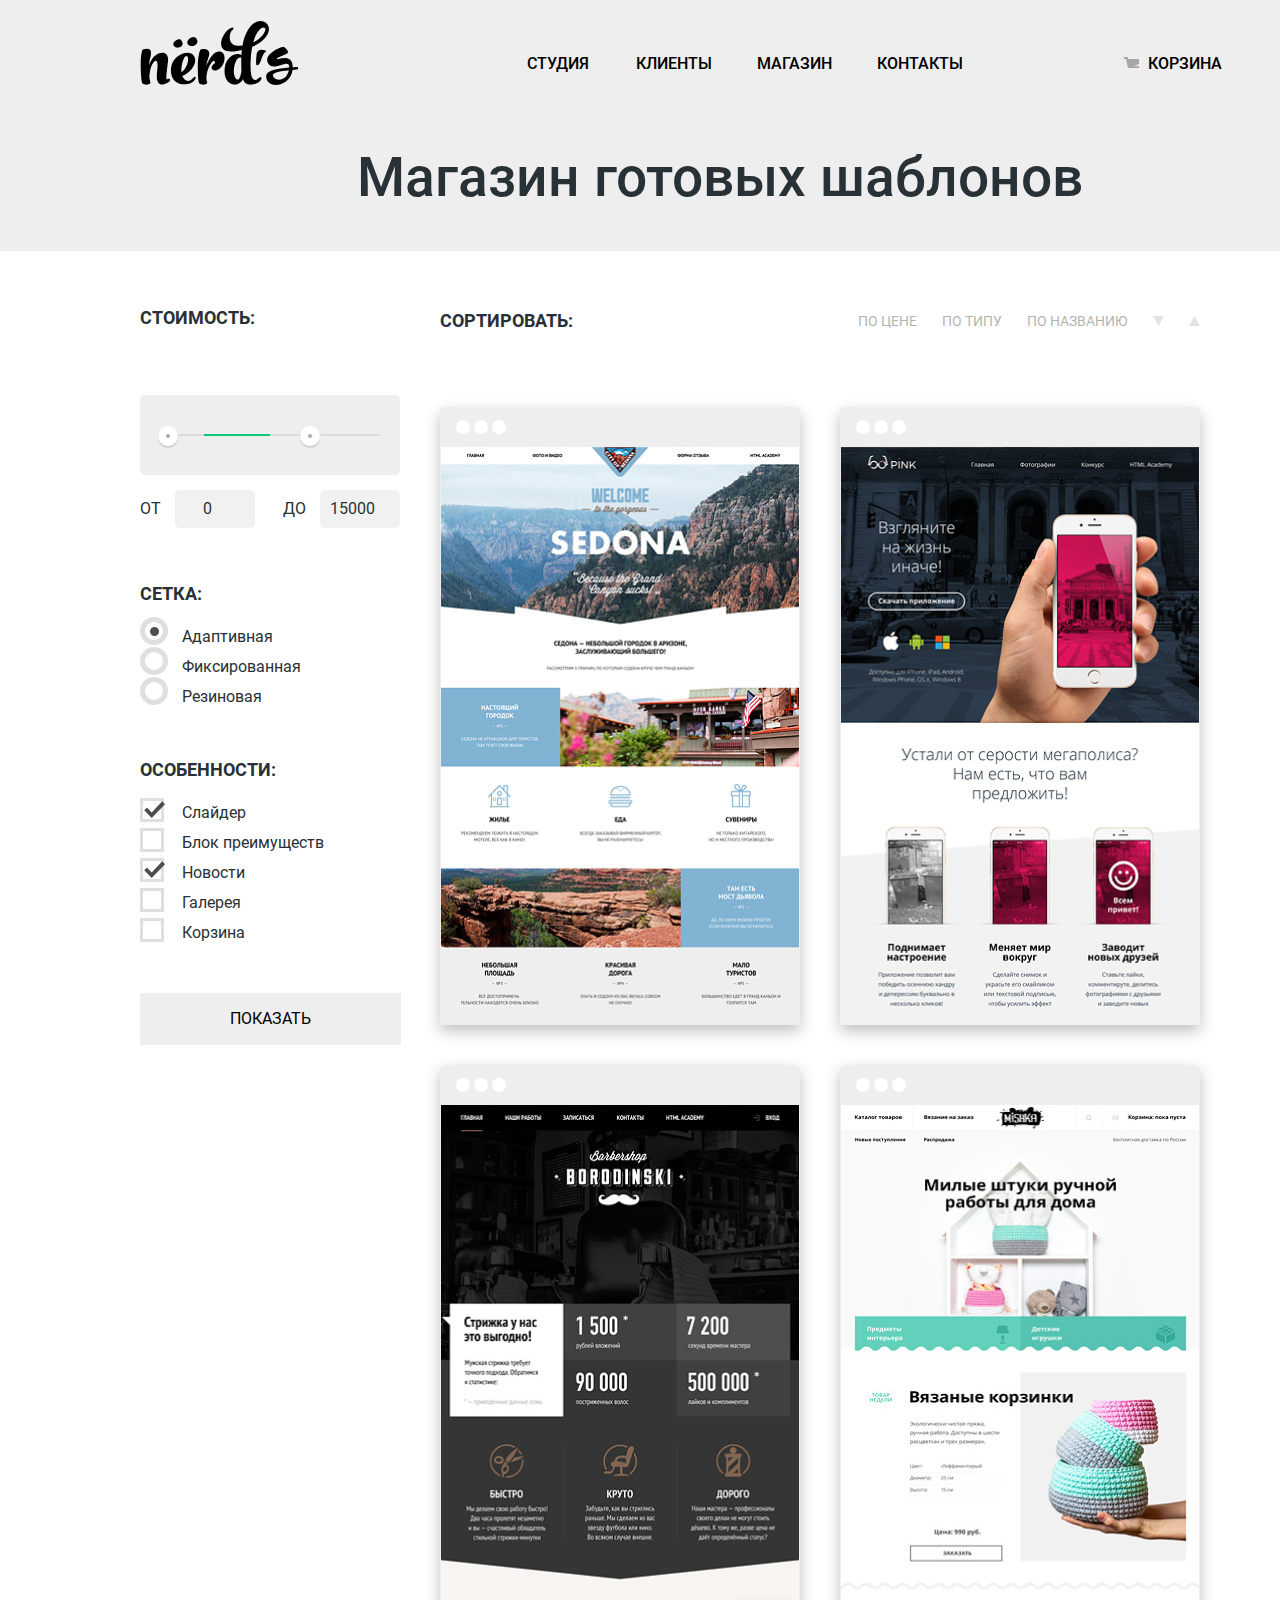
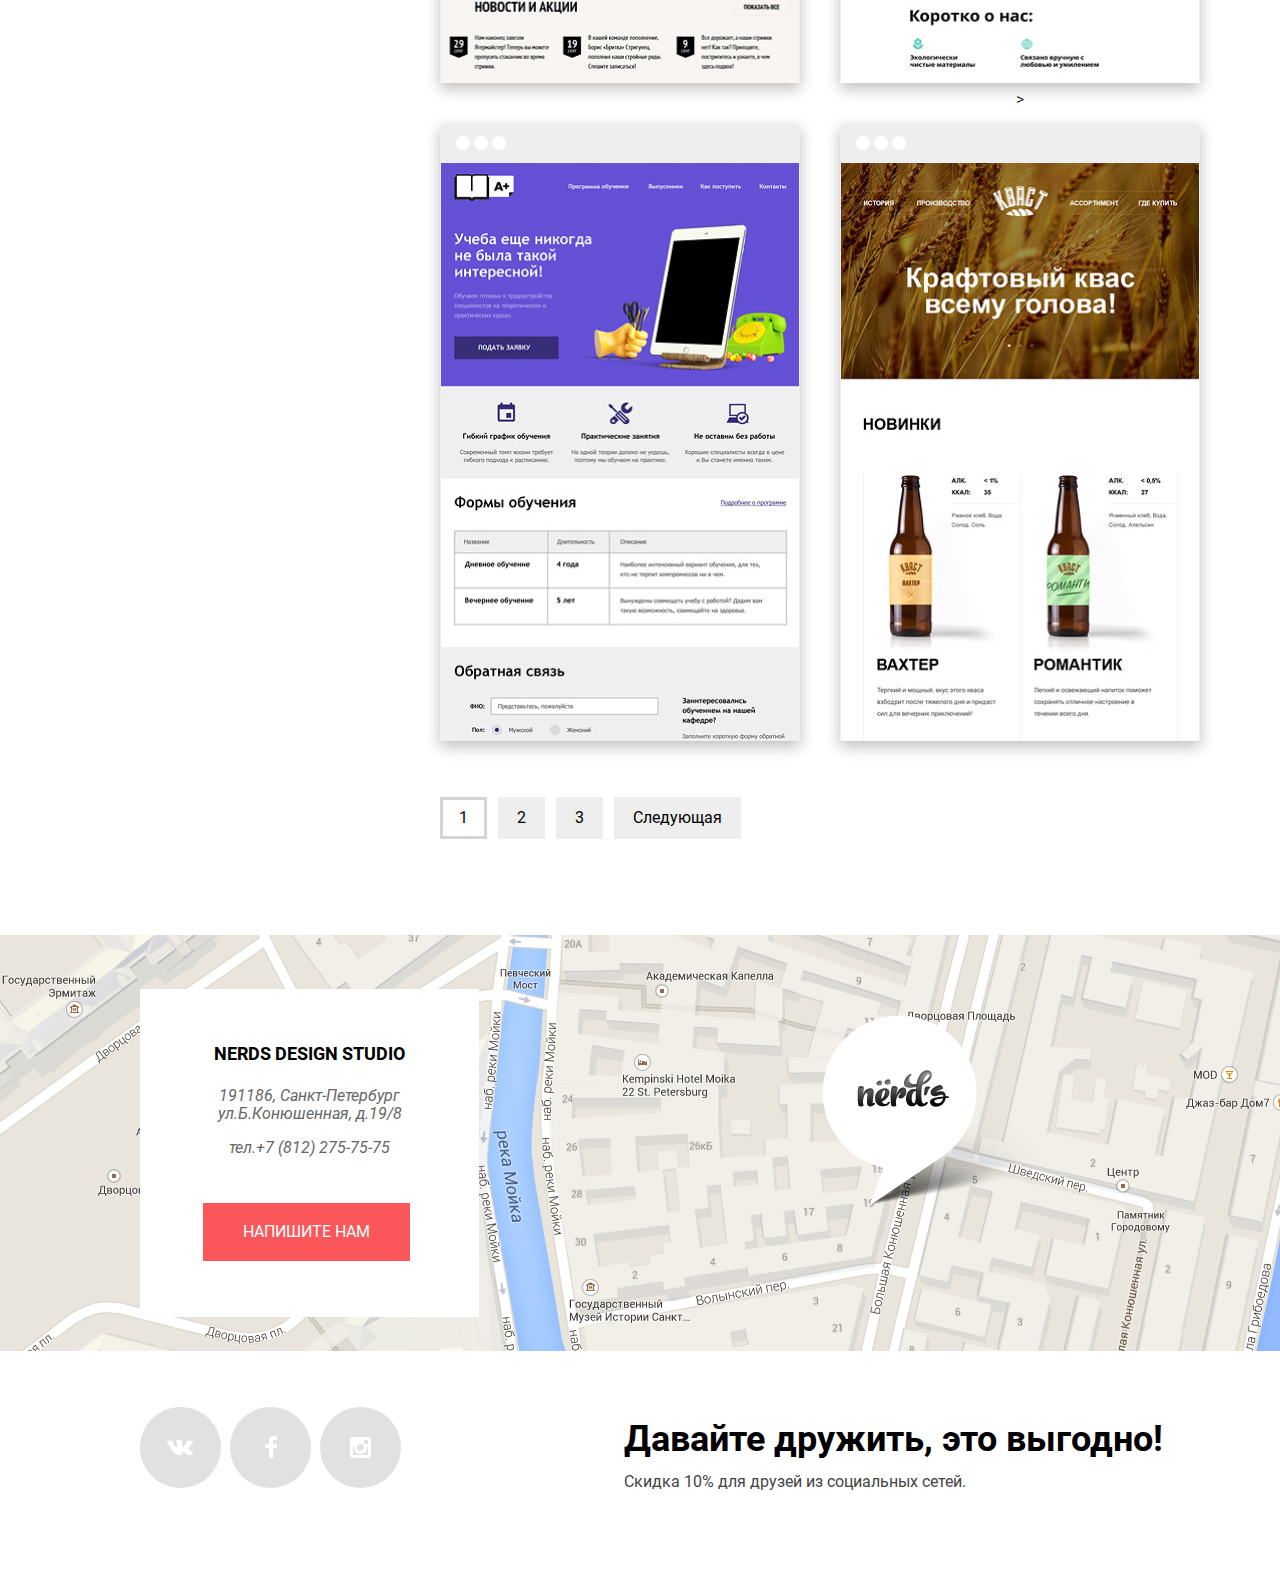
==== commit fdb3bbf9: "Каталог - итог" ====
--- a/catalog.html
+++ b/catalog.html
@@ -10,28 +10,28 @@
   <body class="page-body inner-page">
     <header class="main-header">
       <nav class="main-navigation">
-        <a class="main-header-logo">
+        <a href="#" class="main-header-logo">
           <img src="img/nerds-logo.svg" width="159" height="65" alt="Логотип Нёрдс">
         </a>
         <div class="main-navigation-wrapper">
           <div class="main-navigation-container">
             <ul class="navigation-list">
               <li class="navigation-item">
-                <a href="blank.html">Студия</a>
-              </li>
-              <li class="navigation-item">
-                <a href="blank.html">Клиенты</a>
+                <a href="#">Студия</a>
+              </li>
+              <li class="navigation-item">
+                <a href="#">Клиенты</a>
               </li>
               <li class="navigation-item">
                 <a href="catalog.html">Магазин</a>
               </li>
               <li class="navigation-item">
-                <a href="blank.html">Контакты</a>
+                <a href="#">Контакты</a>
               </li>
             </ul>
           </div>
           <div class="user-navigation">
-            <a class="basket" href="blank.html">Корзина</a>
+            <a class="basket" href="#">Корзина</a>
           </div>
         </div>
        </nav>
@@ -41,7 +41,7 @@
     </header>
     <main class="page-catalog container">
       <h1 class="visually-hidden">Каталог</h1>
-      <section  class="filters">
+      <section class="filters">
         <h2 class="visually-hidden">Фильтры</h2>
           <form class="filter" method="get" action="https://echo.htmlacademy.ru">
               <fieldset class="filter-item">
@@ -70,138 +70,163 @@
               <fieldset class="filter-item">
                 <legend>Сетка:</legend>
                 <ul>
-                  <li>
-                    <input type="radio" name="grid" value="adaptive" id="filter-adaptive" checked>
+                  <li class="filter-option">
+                    <input  class="visually-hidden filter-input-radio filter-input" type="radio" name="grid" value="adaptive" id="filter-adaptive" checked>
                     <label for="filter-adaptive">Адаптивная</label>
                   </li>
-                  <li>
-                    <input type="radio" name="grid" value="fixed" id="filter-fixed">
-                    <label for="filter-adaptive">Фиксированная</label>
-                  </li>
-                  <li>
-                    <input type="radio" name="grid" value="rubber" id="filter-rubber">
-                    <label for="filter-adaptive">Резиновая</label>
+                  <li class="filter-option">
+                    <input class="visually-hidden filter-input-radio filter-input" type="radio" name="grid" value="fixed" id="filter-fixed">
+                    <label for="filter-fixed">Фиксированная</label>
+                  </li>
+                  <li class="filter-option">
+                    <input class="visually-hidden filter-input-radio filter-input" type="radio" name="grid" value="rubber" id="filter-rubber">
+                    <label for="filter-rubber">Резиновая</label>
                   </li>
                 </ul>
               </fieldset>
               <fieldset class="filter-item">
                 <legend>Особенности:</legend>
                 <ul>
-                  <li>
-                    <input type="checkbox" name="slider" id="filter-slider" checked>
+                  <li class="filter-option">
+                    <input class="visually-hidden filter-input-checkbox filter-input" type="checkbox" name="slider" id="filter-slider" checked>
                     <label for="filter-slider">Слайдер</label>
                   </li>
-                  <li>
-                    <input type="checkbox" name="advantages-block" id="filter-advantages-block">
-                    <label for="filter-dvantages-block">Блок преимуществ</label>
-                  </li>
-                  <li>
-                    <input type="checkbox" name="news" id="filter-news" checked>
+                  <li class="filter-option">
+                    <input class="visually-hidden filter-input-checkbox filter-input" type="checkbox" name="advantages-block" id="filter-advantages-block">
+                    <label for="filter-advantages-block">Блок преимуществ</label>
+                  </li>
+                  <li class="filter-option">
+                    <input class="visually-hidden filter-input-checkbox filter-input" type="checkbox" name="news" id="filter-news" checked>
                     <label for="filter-news">Новости</label>
                   </li>
-                  <li>
-                    <input type="checkbox" name="gallery" id="filter-gallery">
+                  <li class="filter-option">
+                    <input class="visually-hidden filter-input-checkbox filter-input" type="checkbox" name="gallery" id="filter-gallery">
                     <label for="filter-gallery">Галерея</label>
                   </li>
-                  <li>
-                    <input type="checkbox" name="basket" id="filter-basket">
+                  <li class="filter-option">
+                    <input class="visually-hidden filter-input-checkbox filter-input" type="checkbox" name="basket" id="filter-basket">
                     <label for="filter-basket">Корзина</label>
                   </li>
                 </ul>
               </fieldset>
-              <p class="">
-                <button class="button-gray" type="button">Показать</button>
-              </p>
-            </form>
-
+              <button class="filter-button button-gray" type="submit">Показать</button>
+          </form>
         </section>
         <section class="catalog">
           <h2 class="visually-hidden">Каталог товаров</h2>
+          <div class="sort">
+            <h3 class="sort-title">сортировать:</h3>
+            <ul class="sort-list">
+              <li class="sort-item">по цене</li>
+              <li class="sort-item">по типу</li>
+              <li class="sort-item">по названию</li>
+              <li class="sort-item image-triangle-1"><img src="img/Shape1.svg" alt="по убыванию"></li>
+              <li class="sort-item image-triangle-2"><img src="img/Shape2.svg" alt="по возрастанию"></li>
+            </ul>
+          </div>
           <ul class="catalog-list">
             <li class="catalog-item">
-              <a href="#">
-                  <p class="catalog-item-image">
-                    <img src="img/img-sedona1.png" width="359" height="578" alt="Sedona">
-                  </p>
-                  <span class="catalog-item-title">SEDONA</span>
-                  <p class="catalog-item-desc">Информационный сайт для туристов</p>
-                </a>
-                <p class="catalog-item-price">
-                  <button class="button button-red" type="button">9 900 Р</button>
-                </p>
-            </li>
-            <li class="catalog-item">
-              <a href="#">
-                <p class="catalog-item-image">
-                  <img src="img/img-pink1.png" width="358" height="578" alt="PINK">
-                </p>
+              <div class="catalog-circles">
+                <div class="catalog-circle"></div>
+                <div class="catalog-circle"></div>
+                <div class="catalog-circle"></div>
+              </div>
+              <a class="catalog-image" href="#">
+                <img src="img/img-sedona1.png" width="358" height="577" alt="Sedona">
+              </a>
+              <div class="catalog-item-card">
+                <span class="catalog-item-title">SEDONA</span>
+                <p class="catalog-item-desc">Информационный сайт<br> для туристов</p>
+                <button class="button button-red" type="submit">9 900 ₽</button>
+              </div>
+            </li>
+            <li class="catalog-item">
+              <div class="catalog-circles">
+                <div class="catalog-circle"></div>
+                <div class="catalog-circle"></div>
+                <div class="catalog-circle"></div>
+              </div>
+              <a class="catalog-image" href="#">
+                <img src="img/img-pink1.png" width="358" height="578" alt="PINK">
+              </a>
+              <div class="catalog-item-card">
                 <span class="catalog-item-title">PINK APP</span>
                 <p class="catalog-item-desc">Продуктовый лендинг приложения для iOS и Android</p>
-              </a>
-              <p class="catalog-item-price">
-                <button class="button button-red" type="button">9 900 Р</button>
-              </p>
-            </li>
-            <li class="catalog-item">
-              <a href="#">
-                <p class="catalog-item-image">
-                  <img src="img/img-barbershop1.png" width="358" height="578" alt="Borodinski">
-                </p>
+                <button class="button button-red" type="submit">9 900 ₽</button>
+              </div>
+            </li>
+            <li class="catalog-item">
+              <div class="catalog-circles">
+                <div class="catalog-circle"></div>
+                <div class="catalog-circle"></div>
+                <div class="catalog-circle"></div>
+              </div>
+              <a class="catalog-image" href="#">
+                <img src="img/img-barbershop1.png" width="358" height="578" alt="Borodinski">
+              </a>
+              <div class="catalog-item-card">
                 <span class="catalog-item-title">Borodinski</span>
-                <p class="catalog-item-desc">Барбершоп для сымых крутых и модных</p>
-              </a>
-              <p class="catalog-item-price">
-                <button class="button button-red" type="button">9 900 Р</button>
-              </p>
-            </li>
-            <li class="catalog-item">
-              <a href="#">
-                <p class="catalog-item-image">
-                  <img src="img/img-mishka1.png" width="359" height="578" alt="Mishka">
-                </p>
+                <p class="catalog-item-desc">Барбершоп для сымых крутых<br> и модных</p>
+                <button class="button button-red" type="submit">9 900 ₽</button>
+              </div>
+            </li>
+            <li class="catalog-item">
+              <div class="catalog-circles">
+                <div class="catalog-circle"></div>
+                <div class="catalog-circle"></div>
+                <div class="catalog-circle"></div>
+              </div>
+              <a class="catalog-image" href="#">
+                <img src="img/img-mishka1.png" width="358" height="578" alt="Mishka">
+              </a>
+              <div class="catalog-item-card">
                 <span class="catalog-item-title">Mishka</span>
                 <p class="catalog-item-desc">Подарки и сувениры ручной работы для дома</p>
-              </a>
-              <p class="catalog-item-price">
-                <button class="button button-red" type="button">9 900 Р</button>
-              </p>
-            </li>
-            <li class="catalog-item">
-              <a href="#">
-                <p class="catalog-item-image">
-                  <img src="img/img-aplus1.png" width="359" height="578" alt="Aplus">
-                </p>
+                <button class="button button-red" type="submit">9 900 ₽</button>
+              </div>>
+            </li>
+            <li class="catalog-item">
+              <div class="catalog-circles">
+                <div class="catalog-circle"></div>
+                <div class="catalog-circle"></div>
+                <div class="catalog-circle"></div>
+              </div>
+              <a class="catalog-image" href="#">
+                <img src="img/img-aplus1.png" width="358" height="578" alt="Aplus">
+              </a>
+              <div class="catalog-item-card">
                 <span class="catalog-item-title">Aplus</span>
-                <p  class="catalog-item-desc">Увлекательное и профессиональное онлайн обучение для Всех</p>
-              </a>
-              <p class="catalog-item-price">
-                <button class="button button-red" type="button">9 900 Р</button>
-              </p>
-            </li>
-            <li class="catalog-item">
-              <a href="#">
-                <p class="catalog-item-image">
-                  <img src="img/img-kvast1.png" width="359" height="578" alt="Кваст">
-                </p>
+                <p class="catalog-item-desc">Увлекательное и профессиональное онлайн обучение для Всех</p>
+                <button class="button button-red" type="submit">9 900 ₽</button>
+              </div>
+            </li>
+            <li class="catalog-item">
+              <div class="catalog-circles">
+                <div class="catalog-circle"></div>
+                <div class="catalog-circle"></div>
+                <div class="catalog-circle"></div>
+              </div>
+              <a class="catalog-image" href="#">
+                <img src="img/img-kvast1.png" width="358" height="578" alt="Кваст">
+              </a>
+              <div class="catalog-item-card">
                 <span class="catalog-item-title">Кваст</span>
-                <p  class="catalog-item-desc">Вкусный и приятный крафтовый квас</p>
-              </a>
-              <p class="catalog-item-price">
-                <button class="button button-red" type="button">9 900 Р</button>
-              </p>
+                <p class="catalog-item-desc">Вкусный и приятный крафтовый<br> квас</p>
+                <button class="button button-red" type="submit">9 900 Р</button>
+              </div>
             </li>
           </ul>
           <ul class="pagination-list">
-            <li  class="pagination-item pagination-item-current">
+            <li class="pagination-item pagination-item-current">
               <a>1</a>
             </li>
-            <li  class="pagination-item">
+            <li class="pagination-item">
               <a href="#">2</a>
             </li>
-            <li  class="pagination-item">
+            <li class="pagination-item">
               <a href="#">3</a>
             </li>
-            <li  class="pagination-item">
+            <li class="pagination-item">
               <a href="#">Следующая</a>
             </li>
           </ul>
@@ -216,7 +241,7 @@
             <address class="footer-contacts-tittle">191186, Санкт-Петербург<br>
             ул.Б.Конюшенная, д.19/8<br>
             <a class="footer-phone" href="tel:+78122757575">тел.+7 (812) 275-75-75</a></address>
-            <a class="button button-red" href="blank.html">Напишите нам</a>
+            <a class="button button-red" href="#">Напишите нам</a>
         </div>
         <div class="footer-point-wrap">
           <a class="point-wrap">
--- a/css/style.css
+++ b/css/style.css
@@ -5,26 +5,27 @@
   font-style: normal;
   font-weight: 400;
   src: local('Roboto'), local('Roboto-Regular'),
-    url('../fonts/roboto.woff2') format('woff2'), /* Super Modern Browsers */
-    url('../fonts/roboto.woff') format('woff'); /* Modern Browsers */
-}
+  url('../fonts/roboto.woff2') format('woff2'), /* Super Modern Browsers */ url('../fonts/roboto.woff') format('woff'); /* Modern Browsers */
+}
+
 @font-face {
   font-family: 'Roboto';
   font-style: normal;
   font-weight: 700;
   src: local('Robotobold'), local('Roboto-Bold'),
-    url('../fonts/robotobold.woff2') format('woff2'), /* Super Modern Browsers */
-    url('../fonts/robotobold.woff') format('woff'); /* Modern Browsers */
-}
+  url('../fonts/robotobold.woff2') format('woff2'), /* Super Modern Browsers */ url('../fonts/robotobold.woff') format('woff'); /* Modern Browsers */
+}
+
 @font-face {
   font-family: 'Roboto';
   font-style: normal;
   font-weight: 500;
   src: local('Robotomedium'), local('Roboto-Medium'),
-    url('../fonts/robotomedium.woff2') format('woff2'), /* Super Modern Browsers */
-    url('../fonts/robotomedium.woff') format('woff'); /* Modern Browsers */
-}
+  url('../fonts/robotomedium.woff2') format('woff2'), /* Super Modern Browsers */ url('../fonts/robotomedium.woff') format('woff'); /* Modern Browsers */
+}
+
 /* Variables-переменные-цвета */
+
 :root {
   --basic-black: #000000;
   --basic-black-A: #283136;
@@ -48,14 +49,14 @@
   --basic-Krylon-Classic-Gray: #666666;
   --basic-light-gray: #A6A6A6;
   --basic-Shape-2: #E1E1E1;
-
 }
 
 body {
   min-width: 960px;
   margin: 0;
   padding: 0;
-  font-family: roboto;
+  font-style: normal;
+  font-family: "roboto", sans-serif;
   font-size: 16px;
   line-height: 22px;
   font-weight: normal;
@@ -63,7 +64,7 @@
   background-color: #FFFFFF;
 }
 
- a {
+a {
   text-decoration: none;
 }
 
@@ -101,29 +102,50 @@
   align-content: start;
 }
 
+.page-catalog {
+  display: grid;
+  grid-template-columns: 260px 1fr;
+  align-content: start;
+}
+
 .main-header {
   background-color: var(--basic-Revell-32164);
 }
 
 .inner-page {
   background-color: var(--basic-White);
-
-}
+}
+
 /* Main navigation */
+
 .main-navigation {
   display: grid;
-  grid-template-columns: 159.87px 1fr 75px;
-  grid-template-rows: 65.02px 65.02px;
-  margin-top: 48.98px;
+  grid-template-columns: 160px 1fr 75px;
+  grid-template-rows: 65px 65px;
+  margin-top: 20px;
   margin-left: 140px;
-  margin-right: 140.16px;
+  margin-right: 140px;
   width: 1157px;
   font-size: 16px;
   line-height: 30px;
   color: var(--basic-black);
 }
 
+.main-header-logo img:hover {
+  fill: var(--basic-black);
+}
+
+.main-header-logo img:focus {
+  fill: var(--basic-black);
+}
+
+.main-header-logo img:active {
+  fill: var(--basic-black);
+  opacity: 0.3;
+}
+
 .main-navigation-wrapper {
+  position: relative;
   display: grid;
   grid-template-columns: 1fr min-content;
 }
@@ -133,11 +155,10 @@
   display: grid;
   grid-template-columns: repeat(4, 1fr);
   grid-column-gap: 45px;
-  margin-top: 48.98px;
+  margin-top: 29px;
   margin-left: auto;
   margin-right: auto;
   list-style: none;
-  font-family: Roboto;
   font-style: normal;
   font-weight: 500;
   font-size: 16px;
@@ -147,10 +168,8 @@
 }
 
 .user-navigation {
-  margin-top: 48.98px;
+  margin-top: 29px;
   list-style: none;
-  font-family: Roboto;
-  font-style: normal;
   font-weight: 500;
   font-size: 16px;
   line-height: 30px;
@@ -170,17 +189,29 @@
 
 .navigation-list a:active,
 .user-navigation a:active {
-color: var(--basic-black);
-opacity: 0.3;
+  color: var(--basic-black);
+  opacity: 0.3;
 }
 
 .navigation-list a:focus,
-.user-navigation a:focus
- {
-  color: var(--basic-black);
+.user-navigation a:focus {
+  color: var(--basic-black);
+}
+
+.basket::before {
+  content: "";
+  position: absolute;
+  top: 37px;
+  left: 824px;
+  width: 15px;
+  height: 11px;
+  background-image: url("../img/basket.svg");
+  background-repeat: no-repeat;
+  background-position: 0 0;
 }
 
 /* Features */
+
 .hero {
   display: grid;
   grid-template-columns: 1fr 2fr;
@@ -192,7 +223,6 @@
 
 .hero-title {
   font-family: Roboto, sans-serif;
-  font-style: normal;
   font-size: 55px;
   line-height: 55px;
   font-weight: 500;
@@ -205,35 +235,11 @@
 }
 
 p {
-  font-family: Roboto;
-  font-style: normal;
   font-weight: normal;
   font-size: 16px;
   line-height: 24px;
   text-align: left;
 }
-
-.button {
-  font: inherit;
-  font-size: 16px;
-  line-height: 18px;
-  text-align: center;
-  text-transform: uppercase;
-  color: var(--basic-White);
-  border: none;
-}
-
-.button-red {
-  background-color: var(--basic-Fiery-Coral);
-}
-
-.button-green {
-  background-color: var(--basic-green);
-}
-
-.button-yellow {
-  background-color: var(--basic-yellow);
-  }
 
 .main-content {
   background-color: var(--basic-White);
@@ -257,7 +263,6 @@
   width: 1100px;
   margin-left: auto;
   margin-right: auto;
-
 }
 
 .services-item p {
@@ -281,7 +286,7 @@
   display: grid;
   margin-top: 39px;
   margin-left: 140px;
-  margin-right: 140.16px;
+  margin-right: 140px;
   grid-template-columns: 1.5fr 1fr;
   font-size: 16px;
   line-height: 24px;
@@ -289,17 +294,14 @@
 }
 
 .description-title {
-  font-family: Roboto;
-  font-style: normal;
   font-weight: 500;
   font-size: 45px;
   line-height: 45px;
   text-align: left;
   color: var(--basic-black);
 }
+
 .description-subtitle {
-  font-family: Roboto;
-  font-style: normal;
   font-weight: bold;
   font-size: 16px;
   line-height: 24px;
@@ -308,8 +310,6 @@
 }
 
 .description-subtitle-two {
-  font-family: Roboto;
-  font-style: normal;
   font-weight: bold;
   font-size: 16px;
   line-height: 24px;
@@ -319,8 +319,6 @@
 }
 
 .numbers {
-  font-family: Roboto;
-  font-style: normal;
   font-weight: bold;
   font-size: 45px;
   line-height: 64px;
@@ -328,8 +326,6 @@
 }
 
 .percent {
-  font-family: Roboto;
-  font-style: normal;
   font-weight: bold;
   font-size: 26px;
   line-height: 40px;
@@ -337,8 +333,6 @@
 }
 
 .value-numbers {
-  font-family: Roboto;
-  font-style: normal;
   font-weight: normal;
   font-size: 16px;
   line-height: 18px;
@@ -351,9 +345,8 @@
   grid-template-columns: repeat(4, 1fr);
   margin-top: 46px;
   margin-left: 140px;
-  margin-right: 140.16px;
-}
-
+  margin-right: 140px;
+}
 
 .footer-contacts {
   position: relative;
@@ -388,18 +381,13 @@
   background-color: var(--basic-White);
 }
 
-.footer-phone {
-  color: var(--basic-Krylon-Classic-Gray);
-}
-
 .logo-name {
-  font-family: Roboto;
-  font-style: normal;
   font-weight: bold;
   font-size: 18px;
   line-height: 30px;
   text-transform: uppercase;
   text-align: center;
+  margin-top: 40px;
   color: var(--basic-black);
 }
 
@@ -412,47 +400,49 @@
   margin-right: 240px;
 }
 
+.footer-contacts-content .button {
+  margin-top: 30px;
+  margin-left: 10px;
+  padding: 20px 40px;
+}
+
+.footer-phone {
+  color: var(--basic-Krylon-Classic-Gray);
+  line-height: 50px;
+}
+
 .footer-social-wrap {
   text-align: left;
 }
 
 .footer-social-list {
   position: relative;
-  margin-top: 68px;
-  margin-left: auto;
-  margin-right: auto;
-  margin-bottom: 68px;
+  margin: 68px auto;
   padding: 0;
 }
 
-.footer-social-item {
+.footer-social-item a {
+  display: flex;
+  align-items: center;
+  justify-content: center;
   width: 81px;
   height: 81px;
   border-radius: 50%;
   background-color: var(--basic-Shape-2);
-
-  }
-
-  .social-button {
-    color: inherit;
-    width: 81px;
-    height: 81px;
-  }
-
+}
+
+.social-button {
+  color: inherit;
+}
 
 .footer-friendship {
-  margin-top: 68px;
-  margin-left: auto;
-  margin-right: auto;
-  margin-bottom: 74px;
+  margin: 68px auto 74px auto;
   line-height: 5px;
   text-align: left;
   color: var(--basic-Ford-Midnight-Gray);
 }
 
 .footer-friendship-title {
-  font-family: Roboto;
-  font-style: normal;
   font-weight: bold;
   font-size: 36px;
   text-align: left;
@@ -460,22 +450,18 @@
 }
 
 .footer-friendship-sub {
-  font-family: Roboto;
-  font-style: normal;
   font-weight: normal;
   font-size: 16px;
   line-height: 22px;
   text-align: left;
   color: var(--basic-Ford-Midnight-Gray);
-
-}
+}
+
 .main-footer {
   background-color: var(--basic-White);
 }
 
 .footer-contacts-tittle {
-  font-family: Roboto;
-  font-style: normal;
   font-weight: normal;
   font-size: 16px;
   line-height: 18px;
@@ -499,10 +485,37 @@
 
 /*Buttons*/
 
+.button {
+  display: inline-block;
+  margin-right: 16px;
+  padding: 10px 30px;
+  font: inherit;
+  text-align: center;
+  line-height: 18px;
+  color: var(--basic-White);
+  vertical-align: middle;
+  text-transform: uppercase;
+  background-color: var(--basic-Fiery-Coral);
+  border: none;
+}
+
+.button-red {
+  background-color: var(--basic-Fiery-Coral);
+}
+
+.button-green {
+  background-color: var(--basic-green);
+}
+
+.button-yellow {
+  background-color: var(--basic-yellow);
+}
+
 .button-red:hover {
   color: var(--basic-White);
   background-color: var(--basic-Coral-B);
 }
+
 .button-red:focus,
 .button-red:active {
   color: var(--basic-Coral-B);
@@ -513,6 +526,7 @@
   color: var(--basic-White);
   background-color: var(--basic-green-B);
 }
+
 .button-green:focus,
 .button-green:active {
   color: var(--basic-green-B);
@@ -523,6 +537,7 @@
   color: var(--basic-White);
   background-color: var(--basic-yellow-B);
 }
+
 .button-yellow:focus,
 .button-yellow:active {
   color: var(--basic-yellow-B);
@@ -533,37 +548,44 @@
   color: var(--basic-White);
   background-color: var(--basic-Coral-B);
 }
-.catalog-item-price .button-red:focus ,
+
+.catalog-item-price .button-red:focus,
 .catalog-item-price .button-red:active {
-    color: var(--basic-White);
-    background-color: var(--basic-Coral-C);
+  color: var(--basic-White);
+  background-color: var(--basic-Coral-C);
 }
 
 .button-gray:hover {
   color: var(--basic-black);
   background-color: var(--basic-Revell-B);
 }
+
 .button-gray:focus,
 .button-gray:active {
-  color: var(--basic-Revell-B);
+  color: var(--basic-black);
+  opacity: 0.3;
   background-color: var(--basic-Revell-C);
 }
 
-.social-button:hover {
-  fill: var(--basic-Coral-B);
-}
-
-.social-button:focus,
-.social-button:active {
-  fill: var(--basic-Coral-C);
-}
-
-.footer-social-item:hover {
+.social-button path:hover {
+  fill: var(--basic-White);
+}
+
+.social-button path:focus {
+  fill: var(--basic-White);
+}
+
+.social-button path:active {
+  fill: var(--basic-White);
+  opacity: 0.3;
+}
+
+.footer-social-item a:hover{
   background-color: var(--basic-Coral-B);
 }
 
-.footer-social-item:focus,
-.footer-social-item:active {
+.footer-social-item a:focus,
+.footer-social-item a:active{
   color: var(--basic-Coral-B);
   background-color: var(--basic-Coral-C);
 }
@@ -573,35 +595,156 @@
   background-color: var(--basic-White);
 }
 
-/*Catalog*/
-
 /*form*/
 
 form {
-  width: 360px;
-  margi-top: 55px;
-  margin-left: : 140px;
-
-
-
+  width: 260px;
+  margin-top: 55px;
+  margin-left: 140px;
   background-color: var(--basic-White);
-
 }
 
 /* filters */
+
+.filters {
+  width: 260px;
+  }
+
+.filter ul {
+  padding: 0;
+  margin: 0 0 0 42px;
+  list-style: none;
+  line-height: 30px;
+}
+
+.filter fieldset {
+  padding: 0;
+  margin: 0 0 45px 0;
+  border: none;
+}
+
+.filter fieldset:first-child {
+  margin-bottom: 54px;
+}
+
+.filter fieldset:nth-child(2) {
+  margin-bottom: 46px;
+}
+
+.filter fieldset:last-child {
+  margin-bottom: 50px;
+}
+
+.filter legend {
+  margin-bottom: 16px;
+  font-size: 18px;
+  line-height: 30px;
+}
+
+.filter-option label {
+  position: relative;
+  display: block;
+  cursor: pointer;
+  user-select: none;
+}
+
+.filter-input-radio + label::before {
+  content: "";
+  position: absolute;
+  left: -42px;
+  top: -5px;
+  width: 18px;
+  height: 18px;
+  border: 5px solid var(--basic-Revell-B);
+  border-radius: 50%;
+}
+
+.filter-input-radio:checked + label::after {
+  content: "";
+  position: absolute;
+  top: 5px;
+  left: -32px;
+  width: 15px;
+  height: 15px;
+  background-image: url("../img/Oval.svg");
+  background-repeat: no-repeat;
+  background-position: 0 0;
+  fill: var(--basic-Revell-32164);
+}
+
+.filter-input-checkbox + label::before {
+  content: "";
+  position: absolute;
+  left: -42px;
+  top: 0;
+  width: 18px;
+  height: 18px;
+  border: 3px solid var(--basic-Revell-B);
+}
+
+.filter-input-checkbox:checked + label::after {
+  content: "";
+  position: absolute;
+  top: 3px;
+  left: -38px;
+  width: 25px;
+  height: 25px;
+  background-image: url("../img/Shape.svg");
+  background-repeat: no-repeat;
+  background-position: 0 0;
+}
+
+.filter-input-radio:hover + label::before,
+.filter-input-radio:hover + label::after {
+  color: var(--basic-black);
+  border-color: var(--basic-Mothe-Gray);
+  fill: var(--basic-Mothe-Gray);
+
+}
+
+.filter-input-radio:focus + label::before,
+.filter-input-radio:active + label::before,
+.filter-input-radio:focus + label::after,
+.filter-input-radio:active + label::after
+
+{
+  border-color: var(--basic-Mothe-Gray);
+  color: var(--basic-black);
+  opacity: 0.3;
+}
+
+.filter-input-checkbox:hover + label{
+  border-color: var(--basic-black);
+}
+
+.filter-input-checkbox:focus + label,
+.filter-input-checkbox:active + label {
+  color: var(--basic-black);
+  opacity: 0.3;
+}
+
+.filter-button {
+  display: block;
+  margin: 0;
+  padding: 17px 90px;
+  font-size: 16px;
+  line-height: 18px;
+  text-transform: uppercase;
+  color: var(--basic-black);
+  background-color: var(--basic-Revell-32164);
+  border: none;
+}
 
 .hero-title-catalog {
   font-family: Roboto, sans-serif;
-  font-style: normal;
   font-size: 55px;
   line-height: 55px;
   font-weight: 500;
   text-align: center;
   margin-top: 0;
-
- .filter-title {
-  font-family: Roboto;
-  font-style: normal;
+}
+
+.filter-title {
   font-weight: bold;
   font-size: 18px;
   line-height: 30px;
@@ -612,66 +755,242 @@
 
 /* Catalog */
 
- .catalog-list {
-   list-style: none;
- }
-
- .catalog-item {
-   background-color: var(--basic-Mothe-Gray);
-   box-shadow: 0px 6px 15px rgba(0, 1, 1, 0.25);
- }
-
- .catalog-item-title {
-  font-family: Roboto;
-  font-style: normal;
+.catalog {
+  margin-left: 140px;
+}
+
+.sort {
+  display: flex;
+  align-items: center;
+  width: 760px;
+  height: 30px;
+  margin-left: 40px;
+  padding: 55px 0;
+  }
+
+.sort-title {
   font-weight: bold;
   font-size: 18px;
   line-height: 30px;
   text-transform: uppercase;
+}
+
+.sort-list {
+  padding: 0;
+  margin: 0;
+  list-style: none;
+  display: flex;
+  justify-content: flex-end;
+  align-items: center;
+  flex-grow: 1;
+}
+
+.sort-item {
+  font-size: 14px;
+  line-height: 18px;
+  text-transform: uppercase;
+  color: var(--basic-black);
+  opacity: 0.3;
+}
+.sort-list  li {
+  position: relative;
+  margin-right: 25px;
+}
+
+.sort-list  li:last-child {
+  margin-right: 0;
+}
+
+.sort-item .image-triangle-1 {
+  position: absolute;
+  top: 10px;
+  left: 10px;
+  width: 15px;
+  height: 15px;
+  background-image: url("../img/Shape1.svg");
+  background-repeat: no-repeat;
+  background-position: 0 0;
+  fill: var(--basic-black);
+}
+
+.sort-item .image-triangle-1 {
+  position: absolute;
+  top: 10px;
+  left: 10px;
+  width: 15px;
+  height: 15px;
+  background-image: url("../img/Shape2.svg");
+  background-repeat: no-repeat;
+  background-position: 0 0;
+  fill: var(--basic-black);
+}
+
+.sort-item:hover {
+  color: var(--basic-black);
+  fill: var(--basic-black);;
+  opacity: 0.6;
+}
+
+.sort-item:focus,
+.sort-item:active {
+  color: var(--basic-black);
+  opacity: 1;
+  fill: var(--basic-black);;
+}
+
+.catalog-list {
+  display: flex;
+  flex-wrap: wrap;
+  list-style: none;
+ }
+
+.catalog-item {
+  position: relative;
+  width: 360px;
+  height: 618px;
+  margin-right: 40px;
+  margin-bottom: 40px;
   text-align: center;
-  color: var(--basic-black);
+  vertical-align: middle;
+  background-color: var(--basic-Revell-32164);
+  box-shadow: 0 6px 15px rgba(0, 1, 1, 0.25);
+  border-radius: 5px 5px 0 0;
+  }
+
+.catalog-item-card {
+  position: absolute;
+  top: 388px;
+  left: 0;
+  right: 0;
+  bottom: 0;
+  padding: 26px;
+  width: 308px;
+  height: 179px;
+  background-color: var(--basic-Revell-32164);
+  display:none;
+}
+
+.catalog-item:hover {
+  background-color: var(--basic-Mothe-Gray);
+}
+
+.catalog-item:hover .catalog-item-card {
+  display: block;
+}
+
+.catalog-image {
+  position: relative;
+}
+
+.catalog-item-title {
+  font-weight: bold;
+  font-size: 18px;
+  line-height: 30px;
+  text-transform: uppercase;
+  text-align: center;
+  color: var(--basic-black);
+}
+
+.catalog-item-title:hover {
+  color: var(--basic-Fiery-Coral);
+}
+
+.catalog-item-title:focus,
+.catalog-item-title:active {
+  color: var(--basic-black);
+  opacity: 0.3;
+  }
+
+.catalog-item-card .button {
+  display: block;
+  margin-left: 80px;
+  padding: 17px 50px;
+  color: var(--basic-White);
+  background-color: var(--basic-Fiery-Coral);
+}
+
+.catalog-item-card .button-red:hover {
+  color: var(--basic-White);
+  background-color: var(--basic-Coral-B);
+}
+
+.catalog-item-card .button-red:focus,
+.catalog-item-card .button-red:active {
+  color: var(--basic-White);
+  background-color: var(--basic-Coral-C);
 }
 
 .catalog-item-desc {
-  font-family: Roboto;
-  font-style: normal;
   font-weight: normal;
   font-size: 16px;
   line-height: 18px;
   text-align: center;
   color: var(--basic-Krylon-Classic-Gray);
 }
-.catalog-item-price {
-  font-family: Roboto;
-  font-style: normal;
-  font-weight: 500;
-  font-size: 16px;
-  line-height: 18px;
-  text-transform: uppercase;
-  color: var(--basic-White);
+
+.catalog-circles {
+  position: relative;
+  display: flex;
+  justify-content: space-between;
+  padding: 13px 286px 13px 16px;
+  width: 50px;
+  height: 14px;
+}
+.catalog-circle {
+  position: relative;
+  width: 14px;
+  height: 14px;
+  border-radius: 50%;
+  background-color: var(--basic-White);
 }
 
 /* Pagination */
 
 .pagination-list {
+  display: flex;
+  flex-wrap: wrap;
+  padding: 0;
+  margin-left: 40px;
   list-style: none;
 }
+.pagination-item {
+  margin-right: 11px;
+}
+
+.pagination-item:last-child {
+  margin-right: 0;
+}
 
 .pagination-item a {
+  display: block;
+  padding: 10px 19px;
   color: var(--basic-black);
   background-color: var(--basic-Revell-32164);
 }
 
-.pagination-item:hover {
+.pagination-item a:hover {
   color: var(--basic-black);
   background-color: var(--basic-Revell-B);
 }
 
-.pagination-item:focus,
-.pagination-item:active {
-  color: var(--basic-black);
+.pagination-item a:focus,
+.pagination-item a:active {
+  color: var(--basic-black);
+  opacity: 0.3;
   background-color: var(--basic-Revell-C);
 }
+
+.pagination-item-current a,
+.pagination-item-current a:hover,
+.pagination-item-current a:focus,
+.pagination-item-current a:active {
+  color: var(--basic-black);
+  background-color: var(--basic-White);
+  border: 3px solid var(--basic-Revell-C);
+  padding: 7px 16px;
+  box-sizing: border-box;
+}
+
 
 /*filters*/
 
@@ -679,7 +998,6 @@
   margin: 0;
   padding: 0;
   border: none;
-
 }
 
 .range-filter {
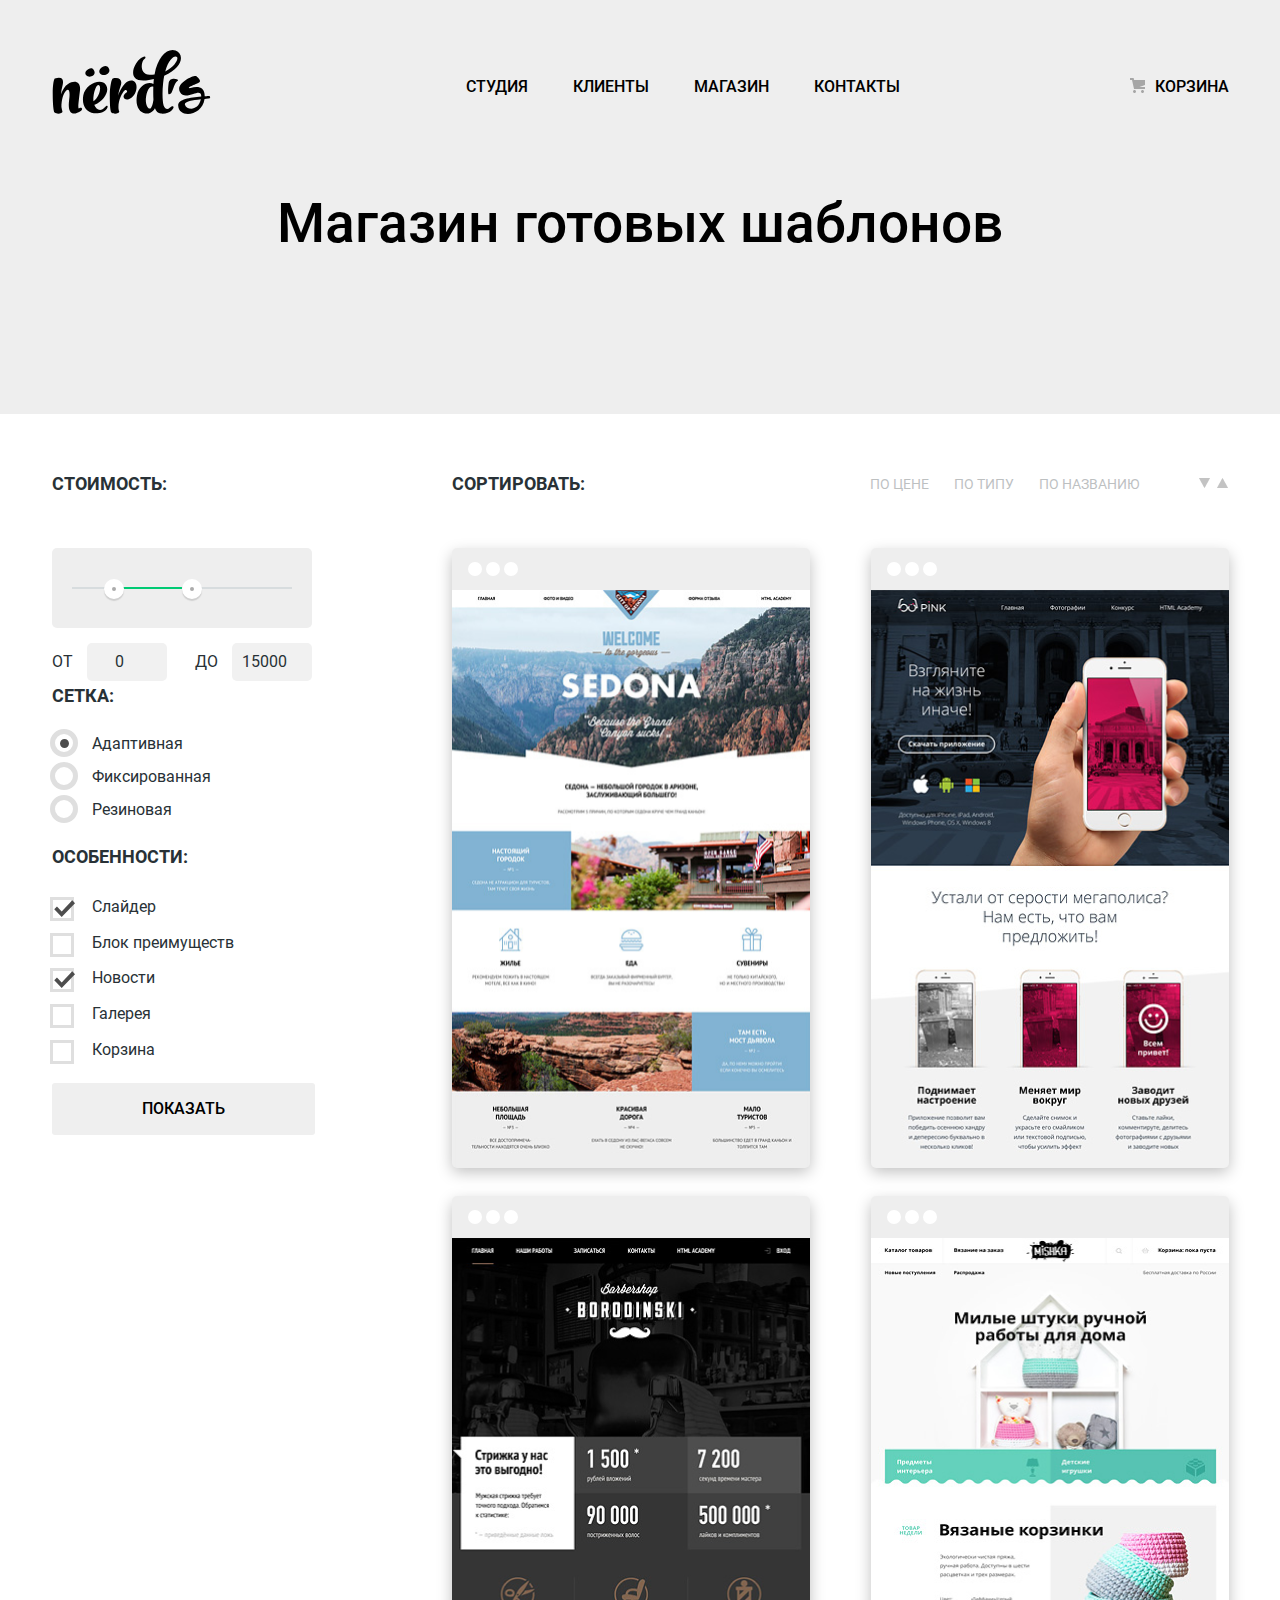
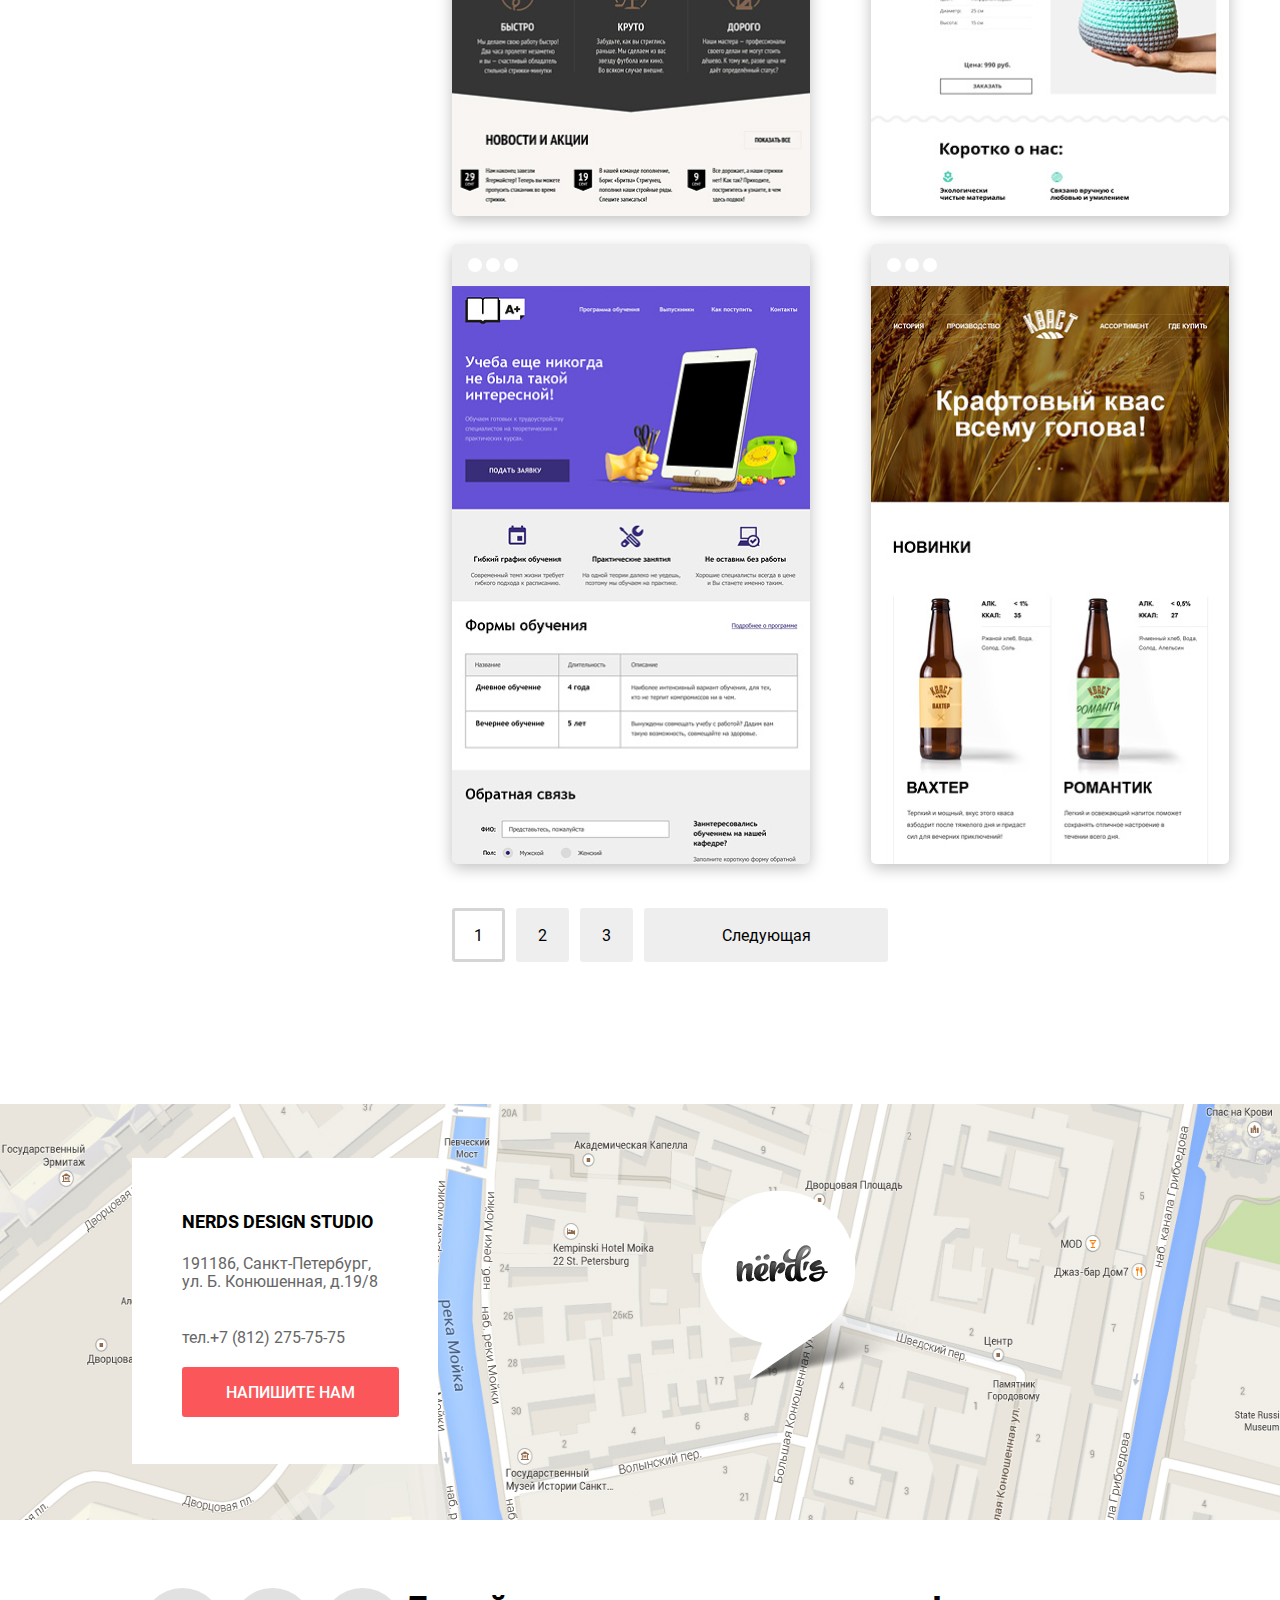
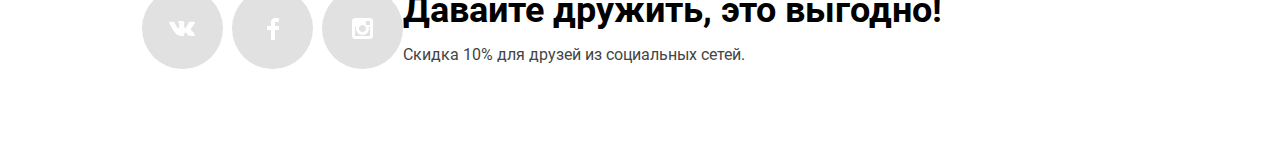
==== commit 9843b3e4: "Страница каталога 2" ====
--- a/catalog.html
+++ b/catalog.html
@@ -8,6 +8,295 @@
     <link href="css/style.css" rel="stylesheet">
   </head>
   <body class="page-body inner-page">
+  <header class="header">
+    <div class="header-container">
+      <nav class="nav">
+        <a href="#" class="header-logo">
+          <img src="img/nerds-logo.svg" alt="Логотип Нёрдс" width="159" height="65">
+        </a>
+        <div class="nav-wrapper">
+          <ul class="nav-list">
+            <li class="nav-item">
+              <a href="#">Студия</a>
+            </li>
+            <li class="nav-item">
+              <a href="#">Клиенты</a>
+            </li>
+            <li class="nav-item">
+              <a href="catalog.html">Магазин</a>
+            </li>
+            <li class="nav-item">
+              <a href="#">Контакты</a>
+            </li>
+          </ul>
+        </div>
+        <div class="user-nav">
+          <a class="basket" href="#">Корзина</a>
+        </div>
+      </nav>
+    </div>
+  </header>
+  <main class="main">
+    <h1 class="visually-hidden">Каталог интернет-магазина Nerds</h1>
+    <section class="hero">
+        <h2 class="visually-hidden">Заголовок страницы каталога</h2>
+        <div class="hero-catalog container">
+          <h3 class="hero-title">Магазин готовых шаблонов</h3>
+        </div>
+    </section>
+    <section class="catalog">
+        <div class="catalog-page container">
+          <h2 class="visually-hidden">Фильтры и каталог товаров</h2>
+          <div class="filters-wrap">
+            <h3 class="visually-hidden">Фильтры</h3>
+            <form class="filter" method="get" action="https://echo.htmlacademy.ru">
+            <fieldset class="filter-item">
+              <legend>Стоимость:</legend>
+              <div class="range-filter">
+                <div class="range-controls">
+                  <div class="scale">
+                    <div class="bar" style="width: 30%; margin-left: 20%">
+                    </div>
+                  </div>
+                  <div class="toggle toggle-min" tabindex="0" style="left: 20%"></div>
+                  <div class="toggle toggle-max" tabindex="0" style="left: 50%"></div>
+                </div>
+                <div class="price-controls">
+                  <label class="min-price">
+                    от <input type="number" name="min-price" value="0">
+                  </label>
+                  <label class="max-price">
+                    до <input type="number" name="max-price" value="15000">
+                  </label>
+                </div>
+              </div>
+            </fieldset>
+            <fieldset class="filter-item">
+              <legend>Сетка:</legend>
+              <ul class="filter-list-radio">
+                <li class="filter-option">
+                  <input  class="visually-hidden filter-input-radio filter-input" type="radio" name="grid" value="adaptive" id="filter-adaptive" checked>
+                  <label for="filter-adaptive">Адаптивная</label>
+                </li>
+                <li class="filter-option">
+                  <input class="visually-hidden filter-input-radio filter-input" type="radio" name="grid" value="fixed" id="filter-fixed">
+                  <label for="filter-fixed">Фиксированная</label>
+                </li>
+                <li class="filter-option">
+                  <input class="visually-hidden filter-input-radio filter-input" type="radio" name="grid" value="rubber" id="filter-rubber">
+                  <label for="filter-rubber">Резиновая</label>
+                </li>
+              </ul>
+            </fieldset>
+            <fieldset class="filter-item">
+              <legend>Особенности:</legend>
+              <ul class="filter-list-checkbox">
+                <li class="filter-option">
+                  <input class="visually-hidden filter-input-checkbox filter-input" type="checkbox" name="slider" id="filter-slider" checked>
+                  <label for="filter-slider">Слайдер</label>
+                </li>
+                <li class="filter-option">
+                  <input class="visually-hidden filter-input-checkbox filter-input" type="checkbox" name="advantages-block" id="filter-advantages-block">
+                  <label for="filter-advantages-block">Блок преимуществ</label>
+                </li>
+                <li class="filter-option">
+                  <input class="visually-hidden filter-input-checkbox filter-input" type="checkbox" name="news" id="filter-news" checked>
+                  <label for="filter-news">Новости</label>
+                </li>
+                <li class="filter-option">
+                  <input class="visually-hidden filter-input-checkbox filter-input" type="checkbox" name="gallery" id="filter-gallery">
+                  <label for="filter-gallery">Галерея</label>
+                </li>
+                <li class="filter-option">
+                  <input class="visually-hidden filter-input-checkbox filter-input" type="checkbox" name="basket" id="filter-basket">
+                  <label for="filter-basket">Корзина</label>
+                </li>
+              </ul>
+            </fieldset>
+            <button class="button button-gray" type="submit">Показать</button>
+          </form>
+          </div>
+          <div class="catalog-wrap">
+            <h3 class="visually-hidden">Каталог товаров</h3>
+            <div class="catalog-content">
+              <div class="sort">
+              <h4 class="sort-title">сортировать:</h4>
+                <ul class="sort-list">
+                  <li class="sort-item">по цене</li>
+                  <li class="sort-item">по типу</li>
+                  <li class="sort-item">по названию</li>
+                </ul>
+              </div>
+              <div class="catalog-slides">
+                <ul class="catalog-list">
+                  <li class="catalog-item">
+                    <div class="catalog-circles">
+                      <div class="catalog-circle"></div>
+                      <div class="catalog-circle"></div>
+                      <div class="catalog-circle"></div>
+                    </div>
+                    <a class="catalog-image" href="#">
+                      <img src="img/img-sedona1.png" width="358" height="578" alt="Sedona">
+                    </a>
+                    <div class="catalog-item-card">
+                      <span class="catalog-item-title">SEDONA</span>
+                      <p class="catalog-item-desc">Информационный сайт для туристов</p>
+                      <button class="button button-red" type="submit">9 900 ₽</button>
+                    </div>
+                  </li>
+                  <li class="catalog-item">
+                    <div class="catalog-circles">
+                      <div class="catalog-circle"></div>
+                      <div class="catalog-circle"></div>
+                      <div class="catalog-circle"></div>
+                    </div>
+                    <a class="catalog-image" href="#">
+                      <img src="img/img-pink1.png" width="358" height="578" alt="PINK">
+                    </a>
+                    <div class="catalog-item-card">
+                      <span class="catalog-item-title">PINK APP</span>
+                      <p class="catalog-item-desc">Продуктовый лендинг приложения для iOS и Android</p>
+                      <button class="button button-red" type="submit">9 900 ₽</button>
+                    </div>
+                  </li>
+                  <li class="catalog-item">
+                    <div class="catalog-circles">
+                      <div class="catalog-circle"></div>
+                      <div class="catalog-circle"></div>
+                      <div class="catalog-circle"></div>
+                    </div>
+                    <a class="catalog-image" href="#">
+                      <img src="img/img-barbershop1.png" width="358" height="578" alt="Borodinski">
+                    </a>
+                    <div class="catalog-item-card">
+                      <span class="catalog-item-title">Borodinski</span>
+                      <p class="catalog-item-desc">Барбершоп для сымых крутых и модных</p>
+                      <button class="button button-red" type="submit">9 900 ₽</button>
+                    </div>
+                  </li>
+                  <li class="catalog-item">
+                    <div class="catalog-circles">
+                      <div class="catalog-circle"></div>
+                      <div class="catalog-circle"></div>
+                      <div class="catalog-circle"></div>
+                    </div>
+                    <a class="catalog-image" href="#">
+                      <img src="img/img-mishka1.png" width="358" height="578" alt="Mishka">
+                    </a>
+                    <div class="catalog-item-card">
+                      <span class="catalog-item-title">Mishka</span>
+                      <p class="catalog-item-desc">Подарки и сувениры ручной работы для дома</p>
+                      <button class="button button-red" type="submit">9 900 ₽</button>
+                    </div>
+                  </li>
+                  <li class="catalog-item">
+                    <div class="catalog-circles">
+                      <div class="catalog-circle"></div>
+                      <div class="catalog-circle"></div>
+                      <div class="catalog-circle"></div>
+                    </div>
+                    <a class="catalog-image" href="#">
+                      <img src="img/img-aplus1.png" width="358" height="578" alt="Aplus">
+                    </a>
+                    <div class="catalog-item-card">
+                      <span class="catalog-item-title">Aplus</span>
+                      <p class="catalog-item-desc">Увлекательное онлайн обучение для Всех</p>
+                      <button class="button button-red" type="submit">9 900 ₽</button>
+                    </div>
+                  </li>
+                  <li class="catalog-item">
+                    <div class="catalog-circles">
+                      <div class="catalog-circle"></div>
+                      <div class="catalog-circle"></div>
+                      <div class="catalog-circle"></div>
+                    </div>
+                    <a class="catalog-image" href="#">
+                      <img src="img/img-kvast1.png" width="358" height="578" alt="Кваст">
+                    </a>
+                    <div class="catalog-item-card">
+                      <span class="catalog-item-title">Кваст</span>
+                      <p class="catalog-item-desc">Вкусный и приятный крафтовый квас</p>
+                      <button class="button button-red" type="submit">9 900 Р</button>
+                    </div>
+                  </li>
+                </ul>
+              </div>
+              <div class="pagination">
+                <ul class="pagination-list">
+                  <li class="pagination-item-current">
+                    <a>1</a>
+                  </li>
+                  <li class="pagination-item">
+                    <a href="#">2</a>
+                  </li>
+                  <li class="pagination-item">
+                    <a href="#">3</a>
+                  </li>
+                  <li class="pagination-item-last">
+                    <a href="#">Следующая</a>
+                  </li>
+                </ul>
+              </div>
+            </div>
+          </div>
+       </div>
+    </section>
+  </main>
+  <footer class="footer">
+    <h2 class="visually-hidden">Контакты и как нас найти</h2>
+    <div class="footer-content">
+      <div class="footer-contacts">
+        <img src="img/map.png" width height="416" alt="Карта города">
+        <div class="footer-wrap">
+          <div class="footer-contacts-content">
+            <h3 class='logo-name'>Nerds Design Studio</h3>
+            <address class="footer-contacts-tittle"> 191186, Санкт-Петербург,<br>
+              ул. Б. Конюшенная, д.19/8<br>
+            </address>
+            <a class="footer-phone" href="tel:+78122757575">тел.+7 (812) 275-75-75</a>
+            <a class="button button-red" href="#">Напишите нам</a>
+          </div>
+          <div class="footer-point-wrap">
+            <a class="point-wrap">
+              <img src="img/map-marker.png" alt="Точка на карте" width="231" height="190">
+            </a>
+          </div>
+        </div>
+      </div>
+      <div class="footer-social">
+        <div class="footer-social-wrap">
+          <ul class="footer-social-list">
+            <li class="footer-social-item">
+              <a class="social-button" href="#">
+                <svg width="27" height="15" viewBox="0 0 27 15" fill="none" xmlns="http://www.w3.org/2000/svg">
+                  <path d="M16.138 11.51C17.094 11.201 18.318 13.55 19.621 14.449C20.599 15.13 21.348 14.983 21.348 14.983L24.821 14.933C24.821 14.933 26.636 14.821 25.778 13.379C25.707 13.259 25.275 12.31 23.193 10.357C21.016 8.31404 21.311 8.64504 23.932 5.11304C25.529 2.96004 26.168 1.64504 25.968 1.08504C25.776 0.546037 24.603 0.686037 24.603 0.686037L20.69 0.713037C20.309 0.714037 19.986 0.832037 19.839 1.22804C19.836 1.23204 19.218 2.89404 18.394 4.30704C16.653 7.29604 15.958 7.45504 15.67 7.26804C15.009 6.83504 15.176 5.53104 15.176 4.60404C15.176 1.70704 15.608 0.499037 14.33 0.187037C13.903 0.0830374 13.591 0.0150374 12.502 0.00503741C11.11 -0.0159626 9.92797 0.00503743 9.25797 0.334037C8.81297 0.557037 8.47197 1.04604 8.67897 1.07404C8.93897 1.10904 9.52197 1.23404 9.83397 1.66004C10.235 2.21204 10.223 3.44904 10.223 3.44904C10.223 3.44904 10.452 6.86004 9.68297 7.28304C9.15497 7.57304 8.43297 6.98104 6.87997 4.26704C6.08697 2.87904 5.48797 1.34504 5.48797 1.34504C5.48797 1.34504 5.37197 1.06004 5.16197 0.904037C4.91197 0.719037 4.56197 0.660037 4.56197 0.660037L0.84797 0.684037C0.84797 0.684037 0.28997 0.700037 0.0849697 0.946037C-0.0970303 1.16404 0.0699697 1.61404 0.0699697 1.61404C0.0699697 1.61404 2.97897 8.49504 6.27297 11.961C9.29297 15.143 12.725 14.932 12.725 14.932H14.28C14.28 14.932 14.749 14.878 14.989 14.62C15.213 14.38 15.203 13.929 15.203 13.929C15.203 13.929 15.172 11.82 16.138 11.51Z" fill="white"/>
+                </svg>
+              </a>
+            </li>
+            <li class="footer-social-item">
+              <a class="social-button" href="#">
+                <svg width="12" height="22" viewBox="0 0 12 22" fill="none" xmlns="http://www.w3.org/2000/svg">
+                  <path d="M12 4V0H8C5.79086 0 4 1.79086 4 4V8H0V12H4V22H8V12H12V8H8V4H12Z" fill="white"/>
+                </svg>
+              </a>
+            </li>
+            <li class="footer-social-item">
+              <a class="social-button" href="#">
+                <svg width="21" height="21" viewBox="0 0 21 21" fill="none" xmlns="http://www.w3.org/2000/svg">
+                  <path fill-rule="evenodd" clip-rule="evenodd" d="M3 0H18C19.65 0 21 1.35 21 3V18C21 19.65 19.65 21 18 21H3C1.35 21 0 19.65 0 18V3C0 1.35 1.35 0 3 0ZM14 10.5C14 8.57 12.43 7 10.5 7C8.57 7 7 8.57 7 10.5C7 12.43 8.57 14 10.5 14C12.43 14 14 12.43 14 10.5ZM3 18V9H4.181C4.0626 9.49127 4.00186 9.99467 4 10.5C4 14.0899 6.91015 17 10.5 17C14.0899 17 17 14.0899 17 10.5C16.9986 9.99464 16.9379 9.49118 16.819 9H18V18H3ZM14 7H18V3H14V7Z" fill="white"/>
+                </svg>
+              </a>
+            </li>
+          </ul>
+        </div>
+        <div class="footer-friendship">
+          <h2 class="footer-friendship-title">Давайте дружить, это выгодно!</h2>
+          <p class="footer-friendship-sub">Скидка 10% для друзей из социальных сетей.</p>
+        </div>
+      </div>
+    </div>
+  </footer>
+  <!--
     <header class="main-header">
       <nav class="main-navigation">
         <a href="#" class="main-header-logo">
@@ -286,3 +575,4 @@
     </footer>
   </body>
   </html>
+  -->
--- a/css/style.css
+++ b/css/style.css
@@ -36,7 +36,6 @@
   --basic-Fiery-Coral: #FB565A;
   --basic-Coral-B: #E74246;
   --basic-Coral-C: #D7373B;
-  --basic-RAL-240-20-05: #283136;
   --basic-Ford-Black-White-Brown: #888888;
   --basic-green: #00CA74;
   --basic-green-B: #00BC6C;
@@ -47,8 +46,11 @@
   --basic-Ford-Midnight-Gray: #444444;
   --basic-Mothe-Gray: #4D4D4D;
   --basic-Krylon-Classic-Gray: #666666;
+  --basic-Gray-B: #ababab;
   --basic-light-gray: #A6A6A6;
   --basic-Shape-2: #E1E1E1;
+  --basic-American-Silver: #cfcfcf;
+  --basic-Very-light-gray: #f1f1f1;
 }
 
 body {
@@ -60,17 +62,12 @@
   font-size: 16px;
   line-height: 22px;
   font-weight: normal;
-  color: var(--basic-RAL-240-20-05);
-  background-color: #FFFFFF;
+  color: var(--basic-black-A);
+  background-color: var(--basic-White);
 }
 
 a {
   text-decoration: none;
-}
-
-img {
-  max-width: 100%;
-  /*height: auto;*/
 }
 
 .visually-hidden {
@@ -87,7 +84,7 @@
 }
 
 /* Grid */
-
+/*
 .page {
   height: 100%;
 }
@@ -115,9 +112,9 @@
 .inner-page {
   background-color: var(--basic-White);
 }
-
+*/
 /* Main navigation */
-
+/*
 .main-navigation {
   display: grid;
   grid-template-columns: 160px 1fr 75px;
@@ -131,18 +128,6 @@
   color: var(--basic-black);
 }
 
-.main-header-logo img:hover {
-  fill: var(--basic-black);
-}
-
-.main-header-logo img:focus {
-  fill: var(--basic-black);
-}
-
-.main-header-logo img:active {
-  fill: var(--basic-black);
-  opacity: 0.3;
-}
 
 .main-navigation-wrapper {
   position: relative;
@@ -158,8 +143,6 @@
   margin-top: 29px;
   margin-left: auto;
   margin-right: auto;
-  list-style: none;
-  font-style: normal;
   font-weight: 500;
   font-size: 16px;
   line-height: 30px;
@@ -169,7 +152,6 @@
 
 .user-navigation {
   margin-top: 29px;
-  list-style: none;
   font-weight: 500;
   font-size: 16px;
   line-height: 30px;
@@ -189,13 +171,13 @@
 
 .navigation-list a:active,
 .user-navigation a:active {
-  color: var(--basic-black);
-  opacity: 0.3;
-}
+  color: var(--basic-Shape-2);
+  border-bottom: 2px solid var(--basic-Fiery-Coral);
+ }
 
 .navigation-list a:focus,
 .user-navigation a:focus {
-  color: var(--basic-black);
+  color: var(--basic-Shape-2);
 }
 
 .basket::before {
@@ -210,8 +192,8 @@
   background-position: 0 0;
 }
 
-/* Features */
-
+/* hero */
+/*
 .hero {
   display: grid;
   grid-template-columns: 1fr 2fr;
@@ -241,6 +223,45 @@
   text-align: left;
 }
 
+.hero-img {
+  position: relative;
+  top: 5px;
+}
+
+.hero-circles {
+  position: absolute;
+  display: flex;
+  justify-content: space-between;
+  padding: 0;
+  top: 317px;
+  left: 139px;
+  width: 88px;
+  height: 18px;
+}
+
+.hero-circle {
+  display: flex;
+  justify-content: center;
+  align-items: center;
+  position: relative;
+  width: 18px;
+  height: 18px;
+  border-radius: 50%;
+  background-color: var(--basic-White);
+}
+
+.hero-circle .ellipse {
+  position: absolute;
+  top: 102px;
+  left: 12px;
+  width: 8px;
+  height: 8px;
+  background-image: url("../img/ellipse.svg");
+  background-repeat: no-repeat;
+  background-position: 0 0;
+}
+
+
 .main-content {
   background-color: var(--basic-White);
 }
@@ -281,7 +302,8 @@
   line-height: 30px;
   color: var(--basic-black);
 }
-
+*/
+/*
 .description-text {
   display: grid;
   margin-top: 39px;
@@ -339,8 +361,11 @@
   text-align: left;
   color: var(--basic-RAL-240-20-05);
 }
-
+*/
+/* manufacturers */
+/*
 .manufacturers-list {
+  position: relative;
   display: grid;
   grid-template-columns: repeat(4, 1fr);
   margin-top: 46px;
@@ -348,6 +373,64 @@
   margin-right: 140px;
 }
 
+.manufacturers-item::after {
+  content: "";
+  position: absolute;
+  top: 20px;
+  left: 294px;
+  width: 2px;
+  height: 52px;
+  background-image: url("../img/Rectangle-13.svg");
+  background-repeat: no-repeat;
+  background-position: 0 0;
+}
+
+.manufacturers-item .manufacturers-logo1::after {
+  content: "";
+  position: absolute;
+  top: 20px;
+  left: 584px;
+  width: 2px;
+  height: 52px;
+  background-image: url("../img/Rectangle-14.svg");
+  background-repeat: no-repeat;
+  background-position: 0 0;
+}
+
+.manufacturers-item .manufacturers-logo2::after {
+  content: "";
+  position: absolute;
+  top: 20px;
+  left: 884px;
+  width: 2px;
+  height: 52px;
+  background-image: url("../img/Rectangle-15.svg");
+  background-repeat: no-repeat;
+  background-position: 0 0;
+}
+
+.manufacturers-logo1 img:hover {
+  background-image: url("../img/Group-51.png");
+}
+
+.manufacturers-logo2  img:hover {
+  background-image: url("../img/logo-21.png");
+}
+
+.manufacturers-logo3  img:hover {
+  background-image: url("../img/logo-31.png");
+}
+
+.manufacturers-logo4  img:hover {
+  background-image: url("../img/logo-41.png");
+}
+
+.manufacturers-item a:active {
+  opacity: 0.1;
+}
+*/
+/* footer */
+/*
 .footer-contacts {
   position: relative;
   top: 80px;
@@ -484,7 +567,7 @@
 }
 
 /*Buttons*/
-
+/*
 .button {
   display: inline-block;
   margin-right: 16px;
@@ -498,51 +581,10 @@
   background-color: var(--basic-Fiery-Coral);
   border: none;
 }
-
-.button-red {
-  background-color: var(--basic-Fiery-Coral);
-}
-
-.button-green {
-  background-color: var(--basic-green);
-}
-
-.button-yellow {
-  background-color: var(--basic-yellow);
-}
-
-.button-red:hover {
-  color: var(--basic-White);
-  background-color: var(--basic-Coral-B);
-}
-
-.button-red:focus,
-.button-red:active {
-  color: var(--basic-Coral-B);
-  background-color: var(--basic-Coral-C);
-}
-
-.button-green:hover {
-  color: var(--basic-White);
-  background-color: var(--basic-green-B);
-}
-
-.button-green:focus,
-.button-green:active {
-  color: var(--basic-green-B);
-  background-color: var(--basic-green-C);
-}
-
-.button-yellow:hover {
-  color: var(--basic-White);
-  background-color: var(--basic-yellow-B);
-}
-
-.button-yellow:focus,
-.button-yellow:active {
-  color: var(--basic-yellow-B);
-  background-color: var(--basic-yellow-C);
-}
+*/
+
+
+/*
 
 .catalog-item-price .button-red:hover {
   color: var(--basic-White);
@@ -589,14 +631,9 @@
   color: var(--basic-Coral-B);
   background-color: var(--basic-Coral-C);
 }
-
-/* Modal */
-.modal {
-  background-color: var(--basic-White);
-}
-
-/*form*/
-
+*/
+/* form */
+/*
 form {
   width: 260px;
   margin-top: 55px;
@@ -605,394 +642,11 @@
 }
 
 /* filters */
-
+/*
 .filters {
+  margin-left: 100px;
   width: 260px;
   }
-
-.filter ul {
-  padding: 0;
-  margin: 0 0 0 42px;
-  list-style: none;
-  line-height: 30px;
-}
-
-.filter fieldset {
-  padding: 0;
-  margin: 0 0 45px 0;
-  border: none;
-}
-
-.filter fieldset:first-child {
-  margin-bottom: 54px;
-}
-
-.filter fieldset:nth-child(2) {
-  margin-bottom: 46px;
-}
-
-.filter fieldset:last-child {
-  margin-bottom: 50px;
-}
-
-.filter legend {
-  margin-bottom: 16px;
-  font-size: 18px;
-  line-height: 30px;
-}
-
-.filter-option label {
-  position: relative;
-  display: block;
-  cursor: pointer;
-  user-select: none;
-}
-
-.filter-input-radio + label::before {
-  content: "";
-  position: absolute;
-  left: -42px;
-  top: -5px;
-  width: 18px;
-  height: 18px;
-  border: 5px solid var(--basic-Revell-B);
-  border-radius: 50%;
-}
-
-.filter-input-radio:checked + label::after {
-  content: "";
-  position: absolute;
-  top: 5px;
-  left: -32px;
-  width: 15px;
-  height: 15px;
-  background-image: url("../img/Oval.svg");
-  background-repeat: no-repeat;
-  background-position: 0 0;
-  fill: var(--basic-Revell-32164);
-}
-
-.filter-input-checkbox + label::before {
-  content: "";
-  position: absolute;
-  left: -42px;
-  top: 0;
-  width: 18px;
-  height: 18px;
-  border: 3px solid var(--basic-Revell-B);
-}
-
-.filter-input-checkbox:checked + label::after {
-  content: "";
-  position: absolute;
-  top: 3px;
-  left: -38px;
-  width: 25px;
-  height: 25px;
-  background-image: url("../img/Shape.svg");
-  background-repeat: no-repeat;
-  background-position: 0 0;
-}
-
-.filter-input-radio:hover + label::before,
-.filter-input-radio:hover + label::after {
-  color: var(--basic-black);
-  border-color: var(--basic-Mothe-Gray);
-  fill: var(--basic-Mothe-Gray);
-
-}
-
-.filter-input-radio:focus + label::before,
-.filter-input-radio:active + label::before,
-.filter-input-radio:focus + label::after,
-.filter-input-radio:active + label::after
-
-{
-  border-color: var(--basic-Mothe-Gray);
-  color: var(--basic-black);
-  opacity: 0.3;
-}
-
-.filter-input-checkbox:hover + label{
-  border-color: var(--basic-black);
-}
-
-.filter-input-checkbox:focus + label,
-.filter-input-checkbox:active + label {
-  color: var(--basic-black);
-  opacity: 0.3;
-}
-
-.filter-button {
-  display: block;
-  margin: 0;
-  padding: 17px 90px;
-  font-size: 16px;
-  line-height: 18px;
-  text-transform: uppercase;
-  color: var(--basic-black);
-  background-color: var(--basic-Revell-32164);
-  border: none;
-}
-
-.hero-title-catalog {
-  font-family: Roboto, sans-serif;
-  font-size: 55px;
-  line-height: 55px;
-  font-weight: 500;
-  text-align: center;
-  margin-top: 0;
-}
-
-.filter-title {
-  font-weight: bold;
-  font-size: 18px;
-  line-height: 30px;
-  align-items: center;
-  text-transform: uppercase;
-  color: var(--basic-black);
-}
-
-/* Catalog */
-
-.catalog {
-  margin-left: 140px;
-}
-
-.sort {
-  display: flex;
-  align-items: center;
-  width: 760px;
-  height: 30px;
-  margin-left: 40px;
-  padding: 55px 0;
-  }
-
-.sort-title {
-  font-weight: bold;
-  font-size: 18px;
-  line-height: 30px;
-  text-transform: uppercase;
-}
-
-.sort-list {
-  padding: 0;
-  margin: 0;
-  list-style: none;
-  display: flex;
-  justify-content: flex-end;
-  align-items: center;
-  flex-grow: 1;
-}
-
-.sort-item {
-  font-size: 14px;
-  line-height: 18px;
-  text-transform: uppercase;
-  color: var(--basic-black);
-  opacity: 0.3;
-}
-.sort-list  li {
-  position: relative;
-  margin-right: 25px;
-}
-
-.sort-list  li:last-child {
-  margin-right: 0;
-}
-
-.sort-item .image-triangle-1 {
-  position: absolute;
-  top: 10px;
-  left: 10px;
-  width: 15px;
-  height: 15px;
-  background-image: url("../img/Shape1.svg");
-  background-repeat: no-repeat;
-  background-position: 0 0;
-  fill: var(--basic-black);
-}
-
-.sort-item .image-triangle-1 {
-  position: absolute;
-  top: 10px;
-  left: 10px;
-  width: 15px;
-  height: 15px;
-  background-image: url("../img/Shape2.svg");
-  background-repeat: no-repeat;
-  background-position: 0 0;
-  fill: var(--basic-black);
-}
-
-.sort-item:hover {
-  color: var(--basic-black);
-  fill: var(--basic-black);;
-  opacity: 0.6;
-}
-
-.sort-item:focus,
-.sort-item:active {
-  color: var(--basic-black);
-  opacity: 1;
-  fill: var(--basic-black);;
-}
-
-.catalog-list {
-  display: flex;
-  flex-wrap: wrap;
-  list-style: none;
- }
-
-.catalog-item {
-  position: relative;
-  width: 360px;
-  height: 618px;
-  margin-right: 40px;
-  margin-bottom: 40px;
-  text-align: center;
-  vertical-align: middle;
-  background-color: var(--basic-Revell-32164);
-  box-shadow: 0 6px 15px rgba(0, 1, 1, 0.25);
-  border-radius: 5px 5px 0 0;
-  }
-
-.catalog-item-card {
-  position: absolute;
-  top: 388px;
-  left: 0;
-  right: 0;
-  bottom: 0;
-  padding: 26px;
-  width: 308px;
-  height: 179px;
-  background-color: var(--basic-Revell-32164);
-  display:none;
-}
-
-.catalog-item:hover {
-  background-color: var(--basic-Mothe-Gray);
-}
-
-.catalog-item:hover .catalog-item-card {
-  display: block;
-}
-
-.catalog-image {
-  position: relative;
-}
-
-.catalog-item-title {
-  font-weight: bold;
-  font-size: 18px;
-  line-height: 30px;
-  text-transform: uppercase;
-  text-align: center;
-  color: var(--basic-black);
-}
-
-.catalog-item-title:hover {
-  color: var(--basic-Fiery-Coral);
-}
-
-.catalog-item-title:focus,
-.catalog-item-title:active {
-  color: var(--basic-black);
-  opacity: 0.3;
-  }
-
-.catalog-item-card .button {
-  display: block;
-  margin-left: 80px;
-  padding: 17px 50px;
-  color: var(--basic-White);
-  background-color: var(--basic-Fiery-Coral);
-}
-
-.catalog-item-card .button-red:hover {
-  color: var(--basic-White);
-  background-color: var(--basic-Coral-B);
-}
-
-.catalog-item-card .button-red:focus,
-.catalog-item-card .button-red:active {
-  color: var(--basic-White);
-  background-color: var(--basic-Coral-C);
-}
-
-.catalog-item-desc {
-  font-weight: normal;
-  font-size: 16px;
-  line-height: 18px;
-  text-align: center;
-  color: var(--basic-Krylon-Classic-Gray);
-}
-
-.catalog-circles {
-  position: relative;
-  display: flex;
-  justify-content: space-between;
-  padding: 13px 286px 13px 16px;
-  width: 50px;
-  height: 14px;
-}
-.catalog-circle {
-  position: relative;
-  width: 14px;
-  height: 14px;
-  border-radius: 50%;
-  background-color: var(--basic-White);
-}
-
-/* Pagination */
-
-.pagination-list {
-  display: flex;
-  flex-wrap: wrap;
-  padding: 0;
-  margin-left: 40px;
-  list-style: none;
-}
-.pagination-item {
-  margin-right: 11px;
-}
-
-.pagination-item:last-child {
-  margin-right: 0;
-}
-
-.pagination-item a {
-  display: block;
-  padding: 10px 19px;
-  color: var(--basic-black);
-  background-color: var(--basic-Revell-32164);
-}
-
-.pagination-item a:hover {
-  color: var(--basic-black);
-  background-color: var(--basic-Revell-B);
-}
-
-.pagination-item a:focus,
-.pagination-item a:active {
-  color: var(--basic-black);
-  opacity: 0.3;
-  background-color: var(--basic-Revell-C);
-}
-
-.pagination-item-current a,
-.pagination-item-current a:hover,
-.pagination-item-current a:focus,
-.pagination-item-current a:active {
-  color: var(--basic-black);
-  background-color: var(--basic-White);
-  border: 3px solid var(--basic-Revell-C);
-  padding: 7px 16px;
-  box-sizing: border-box;
-}
-
-
-/*filters*/
 
 .filter-item {
   margin: 0;
@@ -1065,6 +719,10 @@
   text-transform: uppercase;
   font-family: "Roboto", "Arial", sans-serif;
   font-size: 16px;
+}
+
+.min-price {
+  margin-left: 0;
 }
 
 .price-controls input {
@@ -1079,3 +737,1610 @@
   font-family: inherit;
   font-size: inherit;
 }
+
+.filter ul {
+  padding: 0;
+  margin: 0 0 0 42px;
+  list-style: none;
+  line-height: 30px;
+}
+
+.filter fieldset {
+  padding: 0;
+  margin: 0 0 45px 0;
+  border: none;
+}
+
+.filter fieldset:first-child {
+  margin-bottom: 54px;
+}
+
+.filter fieldset:nth-child(2) {
+  margin-bottom: 46px;
+}
+
+.filter fieldset:last-child {
+  margin-bottom: 50px;
+}
+
+.filter legend {
+  margin-bottom: 16px;
+  font-size: 18px;
+  line-height: 30px;
+}
+
+.filter-option label {
+  position: relative;
+  display: block;
+  cursor: pointer;
+  user-select: none;
+  margin-left: 0;
+}
+
+.filter-input-radio + label::before {
+  content: "";
+  position: absolute;
+  left: -42px;
+  top: -5px;
+  width: 18px;
+  height: 18px;
+  border: 5px solid var(--basic-Revell-B);
+  border-radius: 50%;
+}
+
+.filter-input-radio:checked + label::after {
+  content: "";
+  position: absolute;
+  top: 5px;
+  left: -32px;
+  width: 15px;
+  height: 15px;
+  background-image: url("../img/Oval.svg");
+  background-repeat: no-repeat;
+  background-position: 0 0;
+}
+
+.filter-input-checkbox + label::before {
+  content: "";
+  position: absolute;
+  left: -42px;
+  top: 0;
+  width: 18px;
+  height: 18px;
+  border: 3px solid var(--basic-Revell-B);
+}
+
+.filter-input-checkbox:checked + label::after {
+  content: "";
+  position: absolute;
+  top: 3px;
+  left: -38px;
+  width: 25px;
+  height: 25px;
+  background-image: url("../img/Shape.svg");
+  background-repeat: no-repeat;
+  background-position: 0 0;
+}
+
+.filter-input-radio:hover + label::before,
+.filter-input-radio:hover + label::after{
+  color: var(--basic-black);
+  border-color: var(--basic-black);
+  fill: var(--basic-black);
+
+}
+
+.filter-input-radio:focus + label,
+.filter-input-radio:active + label {
+  border-color: var(--basic-Mothe-Gray);
+  color: var(--basic-Mothe-Gray);
+  fill: var(--basic-Mothe-Gray);
+  opacity: 0.3;
+}
+
+.filter-input-checkbox:hover + label::before,
+.filter-input-checkbox:hover + label::after {
+  border-color: var(--basic-black);
+}
+
+.filter-input-checkbox:focus + label,
+.filter-input-checkbox:active + label {
+  color: var(--basic-black);
+  opacity: 0.3;
+}
+
+.filter-button {
+  display: block;
+  margin: 0;
+  padding: 17px 90px;
+  font-size: 16px;
+  line-height: 18px;
+  text-transform: uppercase;
+  color: var(--basic-black);
+  background-color: var(--basic-Revell-32164);
+  border: none;
+}
+
+.hero-title-catalog {
+  font-family: Roboto, sans-serif;
+  font-size: 55px;
+  line-height: 55px;
+  font-weight: 500;
+  text-align: center;
+  margin-top: 0;
+}
+
+.filter-title {
+  font-weight: bold;
+  font-size: 18px;
+  line-height: 30px;
+  align-items: center;
+  text-transform: uppercase;
+  color: var(--basic-black);
+}
+*/
+/* Catalog */
+/*
+.catalog {
+  margin-left: 280px;
+}
+
+.sort {
+  display: flex;
+  align-items: center;
+  width: 760px;
+  height: 30px;
+  margin-left: 40px;
+  padding: 50px 0;
+  }
+
+.sort-title {
+  font-weight: bold;
+  font-size: 18px;
+  line-height: 30px;
+  text-transform: uppercase;
+}
+
+.sort-list {
+  padding: 0;
+  margin: 0;
+  list-style: none;
+  display: flex;
+  justify-content: flex-end;
+  align-items: center;
+  flex-grow: 1;
+}
+
+.sort-item {
+  font-size: 14px;
+  line-height: 18px;
+  text-transform: uppercase;
+  color: var(--basic-black);
+  opacity: 0.3;
+}
+.sort-list  li {
+  position: relative;
+  margin-right: 25px;
+}
+
+.sort-list  li:last-child {
+  margin-right: 0;
+}
+
+.sort-item .image-triangle-1 {
+  position: absolute;
+  top: 10px;
+  left: 10px;
+  width: 15px;
+  height: 15px;
+  background-image: url("../img/Shape1.svg");
+  background-repeat: no-repeat;
+  background-position: 0 0;
+  fill: var(--basic-black);
+}
+
+.sort-item .image-triangle-1 {
+  position: absolute;
+  top: 10px;
+  left: 10px;
+  width: 15px;
+  height: 15px;
+  background-image: url("../img/Shape2.svg");
+  background-repeat: no-repeat;
+  background-position: 0 0;
+  fill: var(--basic-black);
+}
+
+.sort-item:hover {
+  color: var(--basic-black);
+  fill: var(--basic-black);;
+  opacity: 0.6;
+}
+
+.sort-item:focus,
+.sort-item:active {
+  color: var(--basic-black);
+  opacity: 1;
+  fill: var(--basic-black);;
+}
+
+.catalog-list {
+  display: flex;
+  flex-wrap: wrap;
+  list-style: none;
+ }
+
+.catalog-item {
+  position: relative;
+  width: 360px;
+  height: 618px;
+  margin-right: 40px;
+  margin-bottom: 40px;
+  text-align: center;
+  vertical-align: middle;
+  background-color: var(--basic-Revell-32164);
+  box-shadow: 0 6px 15px rgba(0, 1, 1, 0.25);
+  border-radius: 5px 5px 0 0;
+  }
+
+.catalog-item-card {
+  position: absolute;
+  top: 388px;
+  left: 0;
+  right: 0;
+  bottom: 0;
+  padding: 26px;
+  width: 308px;
+  height: 179px;
+  background-color: var(--basic-Revell-32164);
+  display:none;
+}
+
+.catalog-item:hover {
+  background-color: var(--basic-Mothe-Gray);
+}
+
+.catalog-item:hover .catalog-item-card {
+  display: block;
+}
+
+.catalog-image {
+  position: relative;
+}
+
+.catalog-item-title {
+  font-weight: bold;
+  font-size: 18px;
+  line-height: 30px;
+  text-transform: uppercase;
+  text-align: center;
+  color: var(--basic-black);
+}
+
+.catalog-item-title:hover {
+  color: var(--basic-Fiery-Coral);
+}
+
+.catalog-item-title:focus,
+.catalog-item-title:active {
+  color: var(--basic-black);
+  opacity: 0.3;
+  }
+
+.catalog-item-card .button {
+  display: block;
+  margin-left: 80px;
+  padding: 17px 50px;
+  color: var(--basic-White);
+  background-color: var(--basic-Fiery-Coral);
+}
+
+.catalog-item-card .button-red:hover {
+  color: var(--basic-White);
+  background-color: var(--basic-Coral-B);
+}
+
+.catalog-item-card .button-red:focus,
+.catalog-item-card .button-red:active {
+  color: var(--basic-White);
+  background-color: var(--basic-Coral-C);
+}
+
+.catalog-item-desc {
+  font-weight: normal;
+  font-size: 16px;
+  line-height: 18px;
+  text-align: center;
+  color: var(--basic-Krylon-Classic-Gray);
+}
+
+.catalog-circles {
+  position: relative;
+  display: flex;
+  justify-content: space-between;
+  padding: 13px 286px 13px 16px;
+  width: 50px;
+  height: 14px;
+}
+.catalog-circle {
+  position: relative;
+  width: 14px;
+  height: 14px;
+  border-radius: 50%;
+  background-color: var(--basic-White);
+}
+*/
+/* Pagination */
+/*
+.pagination-list {
+  display: flex;
+  flex-wrap: wrap;
+  padding: 0;
+  margin-left: 40px;
+  list-style: none;
+}
+.pagination-item {
+  margin-right: 11px;
+}
+
+.pagination-item:last-child {
+  margin-right: 0;
+}
+
+.pagination-item a {
+  display: block;
+  padding: 10px 19px;
+  color: var(--basic-black);
+  background-color: var(--basic-Revell-32164);
+}
+
+.pagination-item a:hover {
+  color: var(--basic-black);
+  background-color: var(--basic-Revell-B);
+}
+
+.pagination-item a:focus,
+.pagination-item a:active {
+  color: var(--basic-black);
+  opacity: 0.3;
+  background-color: var(--basic-Revell-C);
+}
+
+.pagination-item-current a,
+.pagination-item-current a:hover,
+.pagination-item-current a:focus,
+.pagination-item-current a:active {
+  color: var(--basic-black);
+  background-color: var(--basic-White);
+  border: 3px solid var(--basic-Revell-C);
+  padding: 7px 16px;
+  box-sizing: border-box;
+}
+*/
+/* Modal */
+/*
+.modal {
+  display: none;
+  position: fixed;
+  top: 0;
+  right: 0;
+  bottom: 0;
+  left: 0;
+  margin: auto;
+  color: var(--basic-black);
+  background-color: var(--basic-White);
+  box-shadow: 0 20px 40px rgba(0, 0, 0, 0.4);
+}
+
+.modal-letter {
+  top: 50px;
+  bottom: 194px;
+  width: 960px;
+  height: 400px;
+  padding: 50px 80px;
+}
+
+.modal-letter h2 {
+  margin-top: -20px;
+  margin-left: 80px;
+  width: 500px;
+  left: 50px;
+  font-weight: bold;
+  font-size: 45px;
+  line-height: 53px;
+}
+
+label {
+  font-weight: bold;
+  font-size: 16px;
+  line-height: 18px;
+  display: block;
+  margin-top: 25px;
+  margin-left: -40px;
+  margin-bottom: 10px;
+}
+
+.letter-form {
+  width: 761px;
+  height: 353px;
+  margin-top: -20px;
+  margin-left: 80px;
+}
+
+.letter-list {
+  display: flex;
+  justify-content: space-between;
+  flex-wrap: wrap;
+  width: 720px;
+  height: 305px;
+  margin: 0;
+}
+
+.letter-user-name,
+.letter-user-mail  {
+  width: 340px;
+  height: 34px;
+  padding-left: 10px;
+  margin-left: -40px;
+  border-radius: 3px 3px 3px 3px;
+  border: 2px solid var(--basic-light-gray);
+}
+
+.letter-user-text {
+  width: 744px;
+  height: 118px;
+  margin-bottom: 10px;
+  margin-left: -40px;
+  padding-top: 10px;
+  padding-left: 10px;
+  border-radius: 3px 3px 3px 3px;
+  border: 2px solid var(--basic-light-gray);
+  resize: none;
+}
+
+.letter-user-name:focus:invalid,
+.letter-user-text:focus:invalid {
+  color: var(--basic-Coral-C);
+  box-shadow: 0 0 5px var(--basic-Coral-C);
+  border: 2px solid var(--basic-Coral-C);
+}
+
+.letter-form button{
+  display: block;
+  padding: 15px 70px;
+  color: var(--basic-White);
+  background-color: var(--basic-Fiery-Coral);
+  border-radius: 3px 3px 3px 3px;
+}
+
+.modal-close {
+  position: absolute;
+  top: 40px;
+  right: 190px;
+  width: 22px;
+  height: 22px;
+  background-color: transparent;
+  border: 0;
+  cursor: pointer;
+}
+
+.modal-close::before,
+.modal-close::after {
+  content: "";
+  position: absolute;
+  top: 10px;
+  right: -5px;
+  width: 29px;
+  height: 3px;
+  background-color: rgba(251, 86, 90, 0.3);
+}
+
+.modal-close::before {
+  transform: rotate(45deg);
+}
+
+.modal-close::after {
+  transform: rotate(-45deg);
+}
+
+.modal-close:hover::before,
+.modal-close:hover::after {
+  background-color: var(--basic-Fiery-Coral);
+}
+
+.modal-close:focus::before,
+.modal-close:focus::after,
+.modal-close:active::before,
+.modal-close:active::after {
+  background-color: rgba(251, 86, 90, 0.3);
+}
+*/
+
+
+/* header */
+
+.header {
+  padding-top: 49px;
+  font-weight: 500;
+  line-height: 30px;
+  text-transform: uppercase;
+  background-color: var(--basic-Revell-32164);
+}
+
+.header-container {
+  max-width: 1177px;
+  width: 100%;
+  margin: 0 auto;
+  padding: 0 10px;
+}
+
+.header-logo img:hover {
+  fill: var(--basic-black);
+}
+
+.header-logo img:focus {
+  fill: var(--basic-black);
+}
+
+.header-logo img:active {
+  fill: var(--basic-black);
+  opacity: 0.3;
+}
+
+.nav {
+  display: flex;
+  justify-content: space-between;
+  align-items: center;
+}
+
+.nav-list {
+  display: flex;
+  padding-left: 0;
+  list-style-type: none;
+}
+
+.nav-item {
+  margin-left: 45px;
+}
+
+.nav-item:first-child {
+  margin-left: 0;
+}
+
+.nav-item a,
+.user-nav a {
+  color: var(--basic-black);
+}
+
+.nav-list a,
+.user-nav a {
+  color: var(--basic-black);
+}
+
+.nav-list a:hover,
+.user-nav a:hover {
+  color: var(--basic-Fiery-Coral);
+}
+
+.nav-list a:active,
+.user-nav a:active {
+  color: var(--basic-Shape-2);
+  border-bottom: 2px solid var(--basic-Fiery-Coral);
+}
+
+.nav-list a:focus,
+.user-nav a:focus {
+  color: var(--basic-Shape-2);
+}
+
+.user-nav {
+  position: relative;
+}
+
+.basket::before {
+  content: "";
+  position: absolute;
+  top: 6px;
+  left: -25px;
+  width: 15px;
+  height: 15px;
+  background-image: url("../img/cart-icon.svg");
+  background-repeat: no-repeat;
+  background-position: center;
+}
+
+ /* container */
+
+.container {
+  max-width: 1177px;
+  width: 100%;
+  margin: 0 auto;
+  padding: 0 10px;
+}
+
+ /* hero */
+
+.hero{
+  background-color: var(--basic-Revell-32164);
+}
+
+.hero-content  {
+  display: flex;
+  justify-content: space-between;
+  align-items: center;
+}
+
+.hero-title {
+  margin-top: 0;
+  font-weight: 500;
+  font-size: 55px;
+  line-height: 55px;
+  color: var(--basic-black);
+}
+
+.hero-desc p {
+  font-size: 16px;
+  line-height: 24px;
+  color: var(--basic-black-A);
+}
+
+.hero-desc .button {
+  padding: 17px 54px 15px 54px;
+}
+
+.hero-img {
+  position: relative;
+  display: flex;
+}
+
+.circle-input-radio + label::before {
+  content: "";
+  position: absolute;
+  top: -18px;
+  left: 0;
+  width: 18px;
+  height: 18px;
+  border-radius: 50%;
+  background-color: var(--basic-White);
+  cursor: pointer;
+}
+
+.circle-input-radio:checked + label::after {
+  content: "";
+  position: absolute;
+  top: -12px;
+  left: 5px;
+  width: 14px;
+  height: 14px;
+  background-image: url("../img/ellipse.svg");
+  background-repeat: no-repeat;
+  background-position: 0 0;
+  cursor: pointer;
+}
+
+.circles-list {
+  position: absolute;
+  display: flex;
+  justify-content: space-between;
+  top: 317px;
+  left: 139px;
+  width: 88px;
+  height: 18px;
+  padding: 0;
+}
+
+.circle-item {
+  position: relative;
+  display: flex;
+  justify-content: center;
+  align-items: center;
+  width: 18px;
+  height: 18px;
+}
+
+.hero-catalog {
+  display: flex;
+  justify-content: center;
+  align-items: center;
+  width: 100%;
+  padding: 72px 0 108px 0;
+}
+
+/* buttons */
+
+.button {
+  display: inline-block;
+  padding: 0;
+  font-weight: 500;
+  font-size: 16px;
+  line-height: 18px;
+  text-align: center;
+  text-transform: uppercase;
+  vertical-align: middle;
+  color: var(--basic-White);
+  border: none;
+  border-radius: 3px;
+  cursor: pointer;
+}
+
+.button-red {
+  background-color: var(--basic-Fiery-Coral);
+}
+
+.button-green {
+  background-color: var(--basic-green);
+}
+
+.button-yellow {
+  background-color: var(--basic-yellow);
+}
+
+.button-red:hover {
+  color: var(--basic-White);
+  background-color: var(--basic-Coral-B);
+}
+
+.button-red:focus,
+.button-red:active {
+  color: var(--basic-Coral-B);
+  background-color: var(--basic-Coral-C);
+}
+
+.button-green:hover {
+  color: var(--basic-White);
+  background-color: var(--basic-green-B);
+}
+
+.button-green:focus,
+.button-green:active {
+  color: var(--basic-green-B);
+  background-color: var(--basic-green-C);
+}
+
+.button-yellow:hover {
+  color: var(--basic-White);
+  background-color: var(--basic-yellow-B);
+}
+
+.button-yellow:focus,
+.button-yellow:active {
+  color: var(--basic-yellow-B);
+  background-color: var(--basic-yellow-C);
+}
+
+.button-gray {
+  padding: 17px 90px;
+  color: var(--basic-black);
+  border: none;
+}
+
+.button-gray:hover {
+  color: var(--basic-black);
+  background-color: var(--basic-Revell-B);
+}
+
+.button-gray:focus,
+.button-gray:active {
+  color: var(--basic-black);
+  opacity: 0.3;
+  background-color: var(--basic-Revell-C);
+  box-shadow: inset 0 3px 0 var(--basic-American-Silver);
+}
+
+/* catalog */
+
+.catalog-page {
+  display: grid;
+  grid-template-columns: 260px 1fr;
+  column-gap: 140px;
+  margin-top: 55px;
+}
+
+.sort {
+  display: flex;
+  justify-content: space-between;
+  align-items: center;
+}
+
+.sort-title {
+  margin: 0;
+}
+
+.sort-title,
+.catalog-item-title {
+  font-weight: bold;
+  font-size: 18px;
+  line-height: 30px;
+}
+
+.sort-item {
+  font-size: 14px;
+  line-height: 18px;
+  opacity: 0.3;
+  cursor: pointer;
+}
+
+.sort-title,
+.sort-item,
+.catalog-item-title {
+  text-transform: uppercase;
+}
+
+.sort-list {
+  position: relative;
+  display: flex;
+  justify-content: flex-start;
+  align-items: center;
+  width: 359px;
+  margin: 0;
+  list-style: none;
+}
+
+.sort-list  li {
+  margin-right: 25px;
+}
+
+.sort-item::before {
+  content: "";
+  position: absolute;
+  top: 3px;
+  left: 369px;
+  width: 11px;
+  height: 10px;
+  background-image: url("../img/Shape1.svg");
+  background-repeat: no-repeat;
+  background-position: 0 0;
+  fill: var(--basic-black);
+}
+
+.sort-item::after {
+  content: "";
+  position: absolute;
+  top: 3px;
+  left: 387px;
+  width: 11px;
+  height: 10px;
+  background-image: url("../img/Shape2.svg");
+  background-repeat: no-repeat;
+  background-position: 0 0;
+  fill: var(--basic-black);
+}
+
+.sort-item:hover {
+  color: var(--basic-black);
+  fill: var(--basic-black);
+  opacity: 0.6;
+}
+
+.sort-item:focus,
+.sort-item:active {
+  color: var(--basic-black);
+  fill: var(--basic-black);
+  opacity: 1;
+}
+
+.catalog-slides {
+  margin-top: 49px;
+}
+
+.catalog-list {
+  display: flex;
+  justify-content: space-between;
+  flex-wrap: wrap;
+  margin: 0;
+  padding: 0;
+  list-style: none;
+}
+
+.catalog-item {
+  position: relative;
+  width: 358px;
+  height: 618px;
+  margin-bottom: 30px;
+  text-align: center;
+  vertical-align: middle;
+  background-color: var(--basic-Revell-32164);
+  border-radius: 5px;
+  box-shadow: 0 6px 15px rgba(0, 1, 1, 0.25);
+}
+
+.catalog-item-card {
+  position: absolute;
+  display: none;
+  top: 402px;
+  padding: 26px 53px 44px 52px;
+  text-align: center;
+  background-color: var(--basic-Revell-32164);
+  border-radius: 0 0 5px 5px;
+}
+
+.catalog-item-card .button {
+  display: block;
+  margin: 0 auto;
+  padding: 17px 50px;
+}
+
+.catalog-item:hover {
+  background-color: var(--basic-Mothe-Gray);
+}
+
+.catalog-item:hover .catalog-item-card {
+  display: block;
+}
+
+.catalog-image img{
+  position: relative;
+  border-radius: 0 0 5px 5px;
+}
+
+.catalog-item-card .button-red:hover {
+  color: var(--basic-White);
+  background-color: var(--basic-Coral-B);
+}
+
+.catalog-item-card .button-red:focus,
+.catalog-item-card .button-red:active {
+  color: var(--basic-White);
+  background-color: var(--basic-Coral-C);
+  border: none;
+}
+
+.catalog-item-title {
+  cursor: pointer;
+}
+
+.catalog-item-title:hover {
+  color: var(--basic-Fiery-Coral);
+}
+
+.catalog-item-title:focus,
+.catalog-item-title:active {
+  color: var(--basic-black);
+  opacity: 0.3;
+}
+
+.catalog-item-desc {
+  display: inline-block;
+  font-weight: normal;
+  font-size: 16px;
+  line-height: 18px;
+  text-align: center;
+  color: var(--basic-Krylon-Classic-Gray);
+}
+
+.catalog-circles {
+  position: relative;
+  display: flex;
+  justify-content: space-between;
+  width: 50px;
+  height: 14px;
+  padding: 14px 286px 14px 16px;
+}
+
+.catalog-circle {
+  position: relative;
+  width: 14px;
+  height: 14px;
+  background-color: var(--basic-White);
+  border-radius: 50%;
+}
+
+/* Pagination */
+
+.pagination-list {
+  display: flex;
+  justify-content: flex-start;
+  align-items: center;
+  padding: 0;
+  list-style: none;
+}
+
+.pagination-item a,
+.pagination-item-current a,
+.pagination-item-last a {
+  display: block;
+  margin-right: 11px;
+  color: var(--basic-black);
+  background-color: var(--basic-Revell-32164);
+  border-radius: 3px;
+}
+
+.pagination-item a {
+  padding: 17px 22px 15px 22px;
+}
+
+.pagination-item-last a{
+  padding: 17px 77px 15px 78px;
+}
+
+.pagination-item a:hover,
+.pagination-item-last a:hover {
+  color: var(--basic-black);
+  background-color: var(--basic-Revell-B);
+}
+
+.pagination-item a:focus,
+.pagination-item a:active,
+.pagination-item-last a:focus,
+.pagination-item-last a:active {
+  color: var(--basic-black);
+  background-color: var(--basic-Revell-C);
+  box-shadow: inset 0 3px 0 rgba(0, 1, 1, 0.1);
+  opacity: 0.3;
+}
+
+.pagination-item-current a,
+.pagination-item-current a:hover,
+.pagination-item-current a:focus,
+.pagination-item-current a:active {
+  padding: 14px 19px 12px 19px;
+  color: var(--basic-black);
+  background-color: var(--basic-White);
+  border: 3px solid var(--basic-Revell-C);
+}
+
+/*filters */
+
+.filters-wrap {
+  width: 260px;
+}
+
+.filter-item {
+  margin: 0;
+  padding: 0;
+  border: none;
+}
+
+.range-filter {
+  margin-top: 49px;
+}
+
+.filter-item legend {
+  font-size: 18px;
+  line-height: 30px;
+  text-transform: uppercase;
+  font-weight: 700;
+}
+
+.range-controls {
+  position: relative;
+  height: 41px;
+  margin-bottom: 15px;
+  padding-top: 39px;
+  padding-right: 20px;
+  padding-left: 20px;
+  background-color: var(--basic-Revell-32164);
+  border-radius: 5px;
+}
+
+.range-controls .scale {
+  height: 2px;
+  background: #d7dcde;
+}
+
+.range-controls .bar {
+  width: 70%;
+  height: 2px;
+  background: var(--basic-green);
+}
+
+.range-controls .toggle {
+  position: absolute;
+  top: 31px;
+  left: 0;
+  width: 4px;
+  height: 4px;
+  padding: 0;
+  background-color: var(--basic-Gray-B);
+  border: 8px solid var(--basic-White);
+  border-radius: 50%;
+  box-shadow: 0 2px 1px 0 var(--basic-American-Silver);
+  cursor: pointer;
+}
+
+.range-controls .toggle-min {
+  left: 18px;
+}
+
+.range-controls .toggle-max {
+  left: 160px;
+}
+
+.price-controls {
+  display: flex;
+  justify-content: space-between;
+}
+
+.price-controls label {
+  font-size: 16px;
+  text-transform: uppercase;
+}
+
+.price-controls input {
+  width: 60px;
+  padding: 10px;
+  margin-left: 10px;
+  font-family: inherit;
+  font-size: inherit;
+  text-align: center;
+  color: var(--basic-black-A);
+  background: var(--basic-Very-light-gray);
+  border: none;
+  border-radius: 5px;
+}
+
+.filter-option label {
+  font-size: 16px;
+  line-height: 19px;
+  color: var(--basic-black-A);
+}
+
+.filter-list-radio {
+  display: flex;
+  flex-direction: column;
+  justify-content: space-around;
+  height: 99px;
+  list-style: none;
+}
+
+.filter-option label {
+  position: relative;
+  display: block;
+  margin-left: 0;
+  cursor: pointer;
+  user-select: none;
+}
+
+.filter-input-radio + label::before {
+  content: "";
+  position: absolute;
+  left: -42px;
+  top: -5px;
+  width: 18px;
+  height: 18px;
+  border: 5px solid var(--basic-Revell-B);
+  border-radius: 50%;
+}
+
+.filter-input-radio:checked + label::after {
+  content: "";
+  position: absolute;
+  top: 5px;
+  left: -32px;
+  width: 15px;
+  height: 15px;
+  background-image: url("../img/Oval.svg");
+  background-repeat: no-repeat;
+  background-position: 0 0;
+}
+
+.filter-input-radio:hover + label::before,
+.filter-input-radio:hover + label::after,
+.filter-input-radio:hover + label,
+.filter-input-radio:hover + label {
+  color: var(--basic-black);
+  border-color: var(--basic-black);
+  fill: var(--basic-black);
+}
+
+.filter-input-radio:focus + label,
+.filter-input-radio:active + label {
+  color: var(--basic-Mothe-Gray);
+  border-color: var(--basic-Mothe-Gray);
+  fill: var(--basic-Mothe-Gray);
+  opacity: 0.3;
+}
+
+.filter-list-checkbox {
+  display: flex;
+  flex-direction: column;
+  justify-content: space-around;
+  height: 179px;
+  list-style: none;
+}
+
+.filter-input-checkbox + label::before {
+  content: "";
+  position: absolute;
+  left: -42px;
+  top: 0;
+  width: 18px;
+  height: 18px;
+  border: 3px solid var(--basic-Revell-B);
+}
+
+.filter-input-checkbox:checked + label::after {
+  content: "";
+  position: absolute;
+  top: 3px;
+  left: -38px;
+  width: 25px;
+  height: 25px;
+  background-image: url("../img/Shape.svg");
+  background-repeat: no-repeat;
+  background-position: 0 0;
+}
+
+.filter-input-checkbox:hover + label::before,
+.filter-input-checkbox:hover + label::after,
+.filter-input-checkbox:hover + label,
+.filter-input-checkbox:hover + label {
+  color: var(--basic-black);
+  border-color: var(--basic-black);
+  fill: var(--basic-black);
+}
+
+.filter-input-checkbox:focus + label,
+.filter-input-checkbox:active + label {
+  color: var(--basic-black);
+  opacity: 0.3;
+}
+
+/* services */
+
+.services-wrap {
+  position: relative;
+  margin: 80px auto;
+}
+
+.services-list {
+  display: flex;
+  justify-content: space-between;
+  align-items: center;
+  padding: 0 40px 0 0;
+  list-style-type: none;
+}
+
+.services-item-title {
+  font-weight: bold;
+  font-size: 24px;
+  line-height: 30px;
+  text-transform: uppercase;
+  color: var(--basic-black);
+}
+
+.services-text {
+  font-size: 16px;
+  line-height: 24px;
+  color: var(--basic-black-A);
+}
+
+.services-item .button {
+  padding: 17px 40px 15px 39px;
+}
+
+.services-wrap::after {
+  content: "";
+  position: absolute;
+  top: 427px;
+  left: 0;
+  width: 1158px;
+  height: 2px;
+  background-color: var(--basic-Revell-32164);
+}
+
+/* section-text */
+
+.text-content {
+  position: relative;
+  display: flex;
+  justify-content: space-between;
+  align-items: center;
+  margin: 121px auto 73px auto;
+}
+
+.text-title {
+  font-weight: 500;
+  font-size: 45px;
+  line-height: 45px;
+  color: var(--basic-black);
+}
+
+.text-subtitle {
+  font-size: 16px;
+  line-height: 24px;
+  text-transform: uppercase;
+  color: var(--basic-black-A);
+}
+
+.text-desc {
+  display: flex;
+  flex-direction: column;
+}
+
+.text-list {
+  list-style-type: none;
+}
+
+.text-desc .text-list {
+  display: flex;
+  flex-direction: column;
+  justify-content: space-between;
+  height: 120px;
+}
+
+.text-paragraph {
+  font-size: 16px;
+  line-height: 24px;
+  color: var(--basic-black-A);
+}
+
+ul .text-paragraph {
+  position: relative;
+}
+
+ul .text-paragraph::after {
+  content: "";
+  position: absolute;
+  top: 12px;
+  left: -32px;
+  width: 25px;
+  height: 2px;
+  background-color: var(--basic-Fiery-Coral);
+}
+
+.text-table h3 {
+  color: var(--basic-black);
+}
+
+.row-first .text-list {
+  display: flex;
+  justify-content: space-between;
+  width: 374px;
+  padding: 0;
+}
+
+.row-last .text-list {
+  display: flex;
+  justify-content: space-between;
+  align-items: center;
+  width: 374px;
+  padding: 0;
+}
+
+.number {
+  font-weight: bold;
+  font-size: 45px;
+  line-height: 64px;
+  color: var(--basic-black);
+}
+
+.percent {
+  font-weight: bold;
+  font-size: 26px;
+  line-height: 40px;
+}
+
+.result {
+  font-size: 16px;
+  line-height: 18px;
+  color: var(--basic-black-A);
+}
+
+.text-content::after {
+  content: "";
+  position: absolute;
+  top: 500px;
+  left: 0;
+  width: 1158px;
+  height: 2px;
+  background-color: var(--basic-Revell-32164);
+}
+
+/* project */
+
+.project-content {
+  position: relative;
+  margin: 121px auto 44px auto;
+}
+
+.project-list {
+  display: grid;
+  grid-template-columns: repeat(4, 1fr);
+  padding: 0;
+  list-style-type: none;
+}
+
+.project-item .project-logo1,
+.project-item .project-logo2,
+.project-item .project-logo4,
+.project-item .project-logo3 {
+  display: flex;
+  justify-content: center;
+  align-items: center;
+}
+
+.project-list li {
+  position: relative;
+}
+
+.project-list li::after {
+  content: "";
+  position: absolute;
+  top: 0;
+  left: 0;
+  width: 2px;
+  height: 52px;
+  background-color: var(--basic-Revell-32164);
+}
+
+.project-list li.first::after {
+  display: none;
+}
+
+.project-content::after {
+  content: "";
+  position: absolute;
+  top: 134px;
+  left: 0;
+  width: 1158px;
+  height: 2px;
+  background-color: var(--basic-Revell-32164);
+}
+
+.project-logo1 img:hover {
+  background-image: url("../img/Group-51.png");
+}
+
+.project-logo2  img:hover {
+  background-image: url("../img/logo-21.png");
+}
+
+.project-logo3  img:hover {
+  background-image: url("../img/logo-31.png");
+}
+
+.project-logo4  img:hover {
+  background-image: url("../img/logo-41.png");
+}
+
+.project-item a:active {
+  opacity: 0.1;
+}
+
+/* footer */
+
+.footer-content {
+  margin-top: 126px;
+}
+
+.footer-contacts {
+  position: relative;
+  width: 100%;
+  background-size: 100%;
+}
+
+.footer-contacts img {
+  position: absolute;
+  width: 100%;
+  background-size: 100%;
+  z-index: -1;
+}
+
+.footer-wrap {
+  display: flex;
+  justify-content: space-around;
+  padding-top: 54px;
+  width: 65%;
+}
+
+.footer-contacts-content {
+  display: inline-block;
+  padding: 49px 39px 47px 50px;
+  background-color: var(--basic-White);
+}
+
+.footer-point-wrap {
+  display: inline-block;
+  padding-top: 32px;
+}
+
+.footer-point-wrap img {
+  width: 231px;
+}
+
+.logo-name {
+  margin-top: 0;
+  font-weight: bold;
+  font-size: 18px;
+  line-height: 30px;
+  text-transform: uppercase;
+  color: var(--basic-black);
+}
+
+.footer-phone {
+  display: inline-block;
+  margin-top: 20px;
+  margin-bottom: 20px;
+}
+
+.footer-contacts-tittle,
+.footer-phone {
+  font-style: normal;
+  font-weight: normal;
+  font-size: 16px;
+  line-height: 18px;
+  text-align: left;
+  color: var(--basic-Krylon-Classic-Gray);
+}
+
+.footer-contacts-tittle {
+  margin: 18px auto;
+}
+
+.footer-contacts-content .button {
+  display: block;
+  padding: 17px 44px 15px 44px;
+}
+
+.footer-social {
+  display: flex;
+  justify-content: space-between;
+  align-items: center;
+  width: 70%;
+  padding: 108px 240px 68px 140px;
+  margin: 0 auto;
+}
+
+.footer-social-wrap {
+  display: inline-block;
+}
+
+.footer-social-list {
+  display: flex;
+  justify-content: space-between;
+  list-style-type: none;
+  width: 261px;
+  padding: 0;
+}
+
+.footer-social-item a {
+  display: flex;
+  align-items: center;
+  justify-content: center;
+  width: 81px;
+  height: 81px;
+  background-color: var(--basic-Shape-2);
+  border-radius: 50%;
+}
+
+.social-button path:hover,
+.social-button path:focus {
+  fill: var(--basic-White);
+}
+
+.social-button path:active {
+  fill: var(--basic-White);
+  opacity: 0.3;
+}
+
+.footer-social-item a:hover{
+  background-color: var(--basic-Coral-B);
+}
+
+.footer-social-item a:focus,
+.footer-social-item a:active{
+  color: var(--basic-Coral-B);
+  background-color: var(--basic-Coral-C);
+}
+
+.footer-friendship {
+  display: inline-block;
+  width: 660px;
+}
+
+.footer-friendship-title {
+  margin-top: 16px;
+  margin-bottom: 0;
+  font-weight: bold;
+  font-size: 36px;
+  line-height: 36px;
+  color: var(--basic-black);
+}
+
+.footer-friendship-sub {
+  margin-top: 16px;
+  font-size: 16px;
+  line-height: 22px;
+  color: var(--basic-Ford-Midnight-Gray);
+}
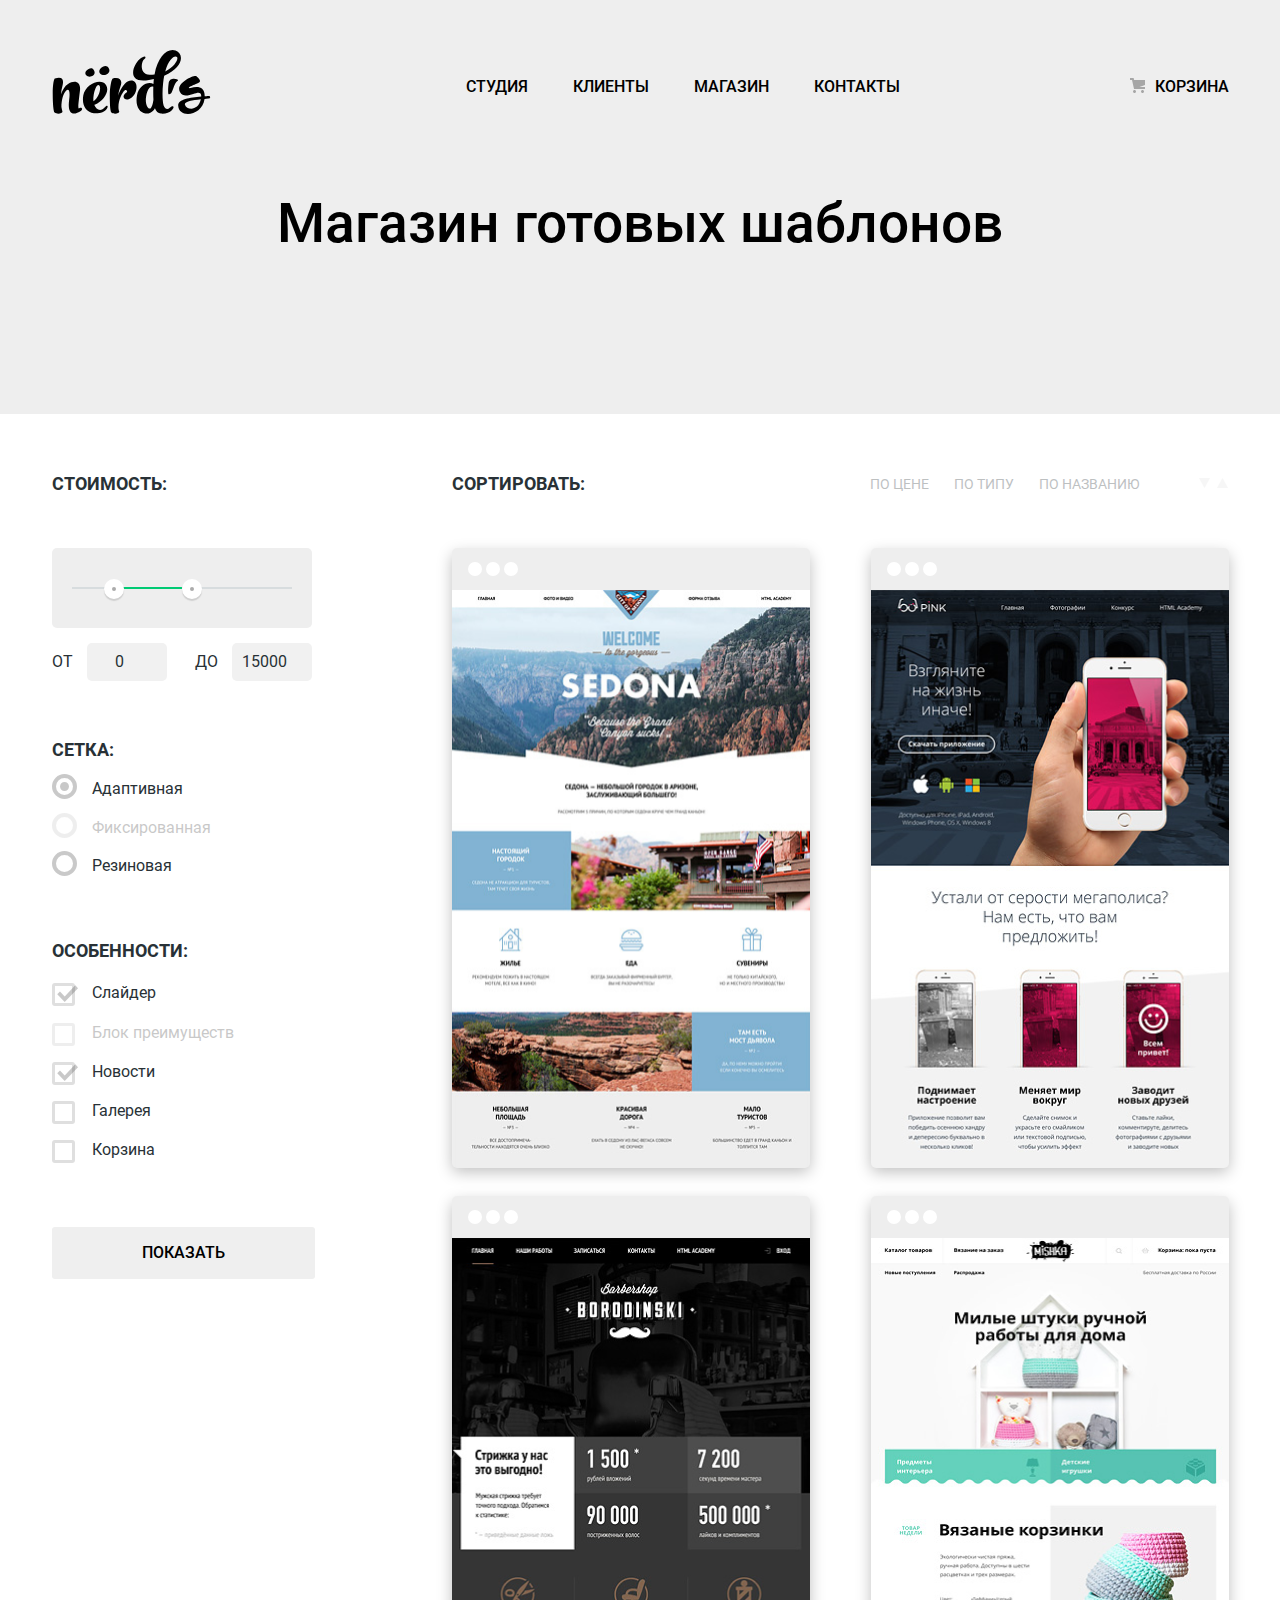
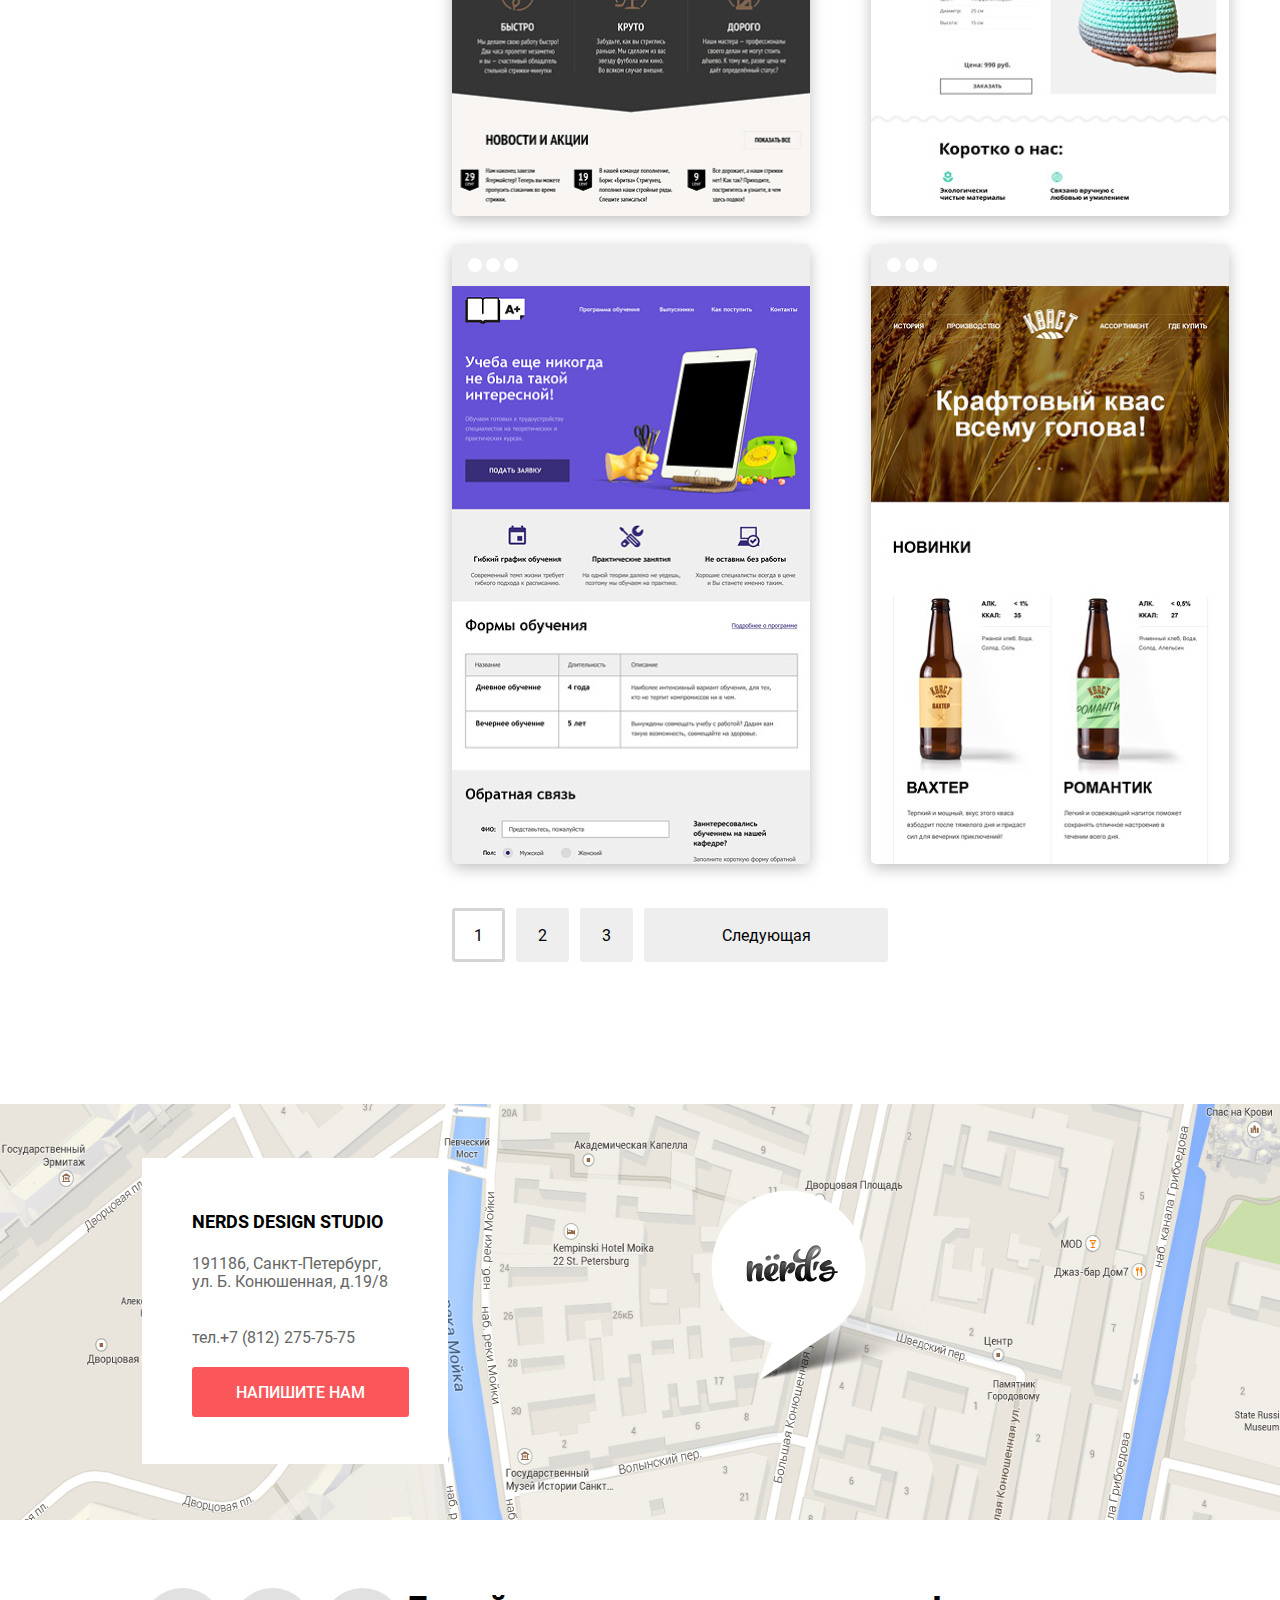
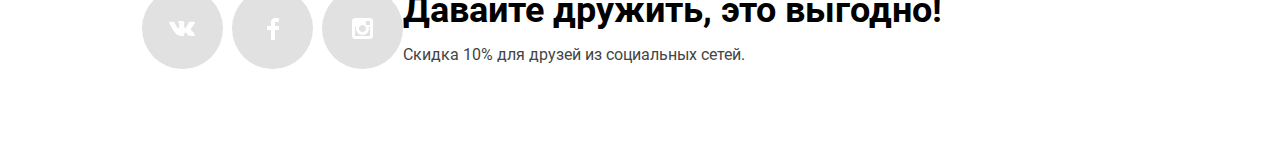
==== commit 1a47f5e9: "Итог 3" ====
--- a/catalog.html
+++ b/catalog.html
@@ -71,15 +71,15 @@
                 </div>
               </div>
             </fieldset>
-            <fieldset class="filter-item">
+            <fieldset class="filter-item radio-wrap">
               <legend>Сетка:</legend>
               <ul class="filter-list-radio">
                 <li class="filter-option">
-                  <input  class="visually-hidden filter-input-radio filter-input" type="radio" name="grid" value="adaptive" id="filter-adaptive" checked>
+                  <input  class="visually-hidden filter-input-radio filter-input" type="radio" name="grid" value="adaptive" id="filter-adaptive" checked >
                   <label for="filter-adaptive">Адаптивная</label>
                 </li>
                 <li class="filter-option">
-                  <input class="visually-hidden filter-input-radio filter-input" type="radio" name="grid" value="fixed" id="filter-fixed">
+                  <input class="visually-hidden filter-input-radio filter-input" type="radio" name="grid" value="fixed" id="filter-fixed" disabled>
                   <label for="filter-fixed">Фиксированная</label>
                 </li>
                 <li class="filter-option">
@@ -88,7 +88,7 @@
                 </li>
               </ul>
             </fieldset>
-            <fieldset class="filter-item">
+            <fieldset class="filter-item checkbox-wrap">
               <legend>Особенности:</legend>
               <ul class="filter-list-checkbox">
                 <li class="filter-option">
@@ -96,7 +96,7 @@
                   <label for="filter-slider">Слайдер</label>
                 </li>
                 <li class="filter-option">
-                  <input class="visually-hidden filter-input-checkbox filter-input" type="checkbox" name="advantages-block" id="filter-advantages-block">
+                  <input class="visually-hidden filter-input-checkbox filter-input" type="checkbox" name="advantages-block" id="filter-advantages-block" disabled>
                   <label for="filter-advantages-block">Блок преимуществ</label>
                 </li>
                 <li class="filter-option">
@@ -125,6 +125,12 @@
                   <li class="sort-item">по цене</li>
                   <li class="sort-item">по типу</li>
                   <li class="sort-item">по названию</li>
+                  <li class="sort-item button-down">
+                    <button class="visually-hidden button">Кнопка вниз</button>
+                  </li>
+                  <li class="sort-item button-up">
+                    <button class="visually-hidden button">Кнопка вверх</button>
+                  </li>
                 </ul>
               </div>
               <div class="catalog-slides">
@@ -247,7 +253,7 @@
     <div class="footer-content">
       <div class="footer-contacts">
         <img src="img/map.png" width height="416" alt="Карта города">
-        <div class="footer-wrap">
+        <div class="footer-wrap footer-container">
           <div class="footer-contacts-content">
             <h3 class='logo-name'>Nerds Design Studio</h3>
             <address class="footer-contacts-tittle"> 191186, Санкт-Петербург,<br>
@@ -296,283 +302,6 @@
       </div>
     </div>
   </footer>
-  <!--
-    <header class="main-header">
-      <nav class="main-navigation">
-        <a href="#" class="main-header-logo">
-          <img src="img/nerds-logo.svg" width="159" height="65" alt="Логотип Нёрдс">
-        </a>
-        <div class="main-navigation-wrapper">
-          <div class="main-navigation-container">
-            <ul class="navigation-list">
-              <li class="navigation-item">
-                <a href="#">Студия</a>
-              </li>
-              <li class="navigation-item">
-                <a href="#">Клиенты</a>
-              </li>
-              <li class="navigation-item">
-                <a href="catalog.html">Магазин</a>
-              </li>
-              <li class="navigation-item">
-                <a href="#">Контакты</a>
-              </li>
-            </ul>
-          </div>
-          <div class="user-navigation">
-            <a class="basket" href="#">Корзина</a>
-          </div>
-        </div>
-       </nav>
-      <div class="hero-text">
-        <h2 class="hero-title-catalog">Магазин готовых шаблонов</h2>
-      </div>
-    </header>
-    <main class="page-catalog container">
-      <h1 class="visually-hidden">Каталог</h1>
-      <section class="filters">
-        <h2 class="visually-hidden">Фильтры</h2>
-          <form class="filter" method="get" action="https://echo.htmlacademy.ru">
-              <fieldset class="filter-item">
-                <legend>Стоимость:</legend>
-                <div class="range-filter">
-                  <div class="range-controls">
-                    <div class="scale">
-                      <div class="bar" style="
-                        width: 30%;
-                        margin-left: 20%">
-                      </div>
-                    </div>
-                    <div class="toggle toggle-min"></div>
-                    <div class="toggle toggle-max"></div>
-                  </div>
-                  <div class="price-controls">
-                    <label class="min-price">
-                      от <input type="number" name="min-price" value="0">
-                    </label>
-                    <label class="max-price">
-                      до <input type="number" name="max-price" value="15000">
-                    </label>
-                  </div>
-                </div>
-              </fieldset>
-              <fieldset class="filter-item">
-                <legend>Сетка:</legend>
-                <ul>
-                  <li class="filter-option">
-                    <input  class="visually-hidden filter-input-radio filter-input" type="radio" name="grid" value="adaptive" id="filter-adaptive" checked>
-                    <label for="filter-adaptive">Адаптивная</label>
-                  </li>
-                  <li class="filter-option">
-                    <input class="visually-hidden filter-input-radio filter-input" type="radio" name="grid" value="fixed" id="filter-fixed">
-                    <label for="filter-fixed">Фиксированная</label>
-                  </li>
-                  <li class="filter-option">
-                    <input class="visually-hidden filter-input-radio filter-input" type="radio" name="grid" value="rubber" id="filter-rubber">
-                    <label for="filter-rubber">Резиновая</label>
-                  </li>
-                </ul>
-              </fieldset>
-              <fieldset class="filter-item">
-                <legend>Особенности:</legend>
-                <ul>
-                  <li class="filter-option">
-                    <input class="visually-hidden filter-input-checkbox filter-input" type="checkbox" name="slider" id="filter-slider" checked>
-                    <label for="filter-slider">Слайдер</label>
-                  </li>
-                  <li class="filter-option">
-                    <input class="visually-hidden filter-input-checkbox filter-input" type="checkbox" name="advantages-block" id="filter-advantages-block">
-                    <label for="filter-advantages-block">Блок преимуществ</label>
-                  </li>
-                  <li class="filter-option">
-                    <input class="visually-hidden filter-input-checkbox filter-input" type="checkbox" name="news" id="filter-news" checked>
-                    <label for="filter-news">Новости</label>
-                  </li>
-                  <li class="filter-option">
-                    <input class="visually-hidden filter-input-checkbox filter-input" type="checkbox" name="gallery" id="filter-gallery">
-                    <label for="filter-gallery">Галерея</label>
-                  </li>
-                  <li class="filter-option">
-                    <input class="visually-hidden filter-input-checkbox filter-input" type="checkbox" name="basket" id="filter-basket">
-                    <label for="filter-basket">Корзина</label>
-                  </li>
-                </ul>
-              </fieldset>
-              <button class="filter-button button-gray" type="submit">Показать</button>
-          </form>
-        </section>
-        <section class="catalog">
-          <h2 class="visually-hidden">Каталог товаров</h2>
-          <div class="sort">
-            <h3 class="sort-title">сортировать:</h3>
-            <ul class="sort-list">
-              <li class="sort-item">по цене</li>
-              <li class="sort-item">по типу</li>
-              <li class="sort-item">по названию</li>
-              <li class="sort-item image-triangle-1"><img src="img/Shape1.svg" alt="по убыванию"></li>
-              <li class="sort-item image-triangle-2"><img src="img/Shape2.svg" alt="по возрастанию"></li>
-            </ul>
-          </div>
-          <ul class="catalog-list">
-            <li class="catalog-item">
-              <div class="catalog-circles">
-                <div class="catalog-circle"></div>
-                <div class="catalog-circle"></div>
-                <div class="catalog-circle"></div>
-              </div>
-              <a class="catalog-image" href="#">
-                <img src="img/img-sedona1.png" width="358" height="577" alt="Sedona">
-              </a>
-              <div class="catalog-item-card">
-                <span class="catalog-item-title">SEDONA</span>
-                <p class="catalog-item-desc">Информационный сайт<br> для туристов</p>
-                <button class="button button-red" type="submit">9 900 ₽</button>
-              </div>
-            </li>
-            <li class="catalog-item">
-              <div class="catalog-circles">
-                <div class="catalog-circle"></div>
-                <div class="catalog-circle"></div>
-                <div class="catalog-circle"></div>
-              </div>
-              <a class="catalog-image" href="#">
-                <img src="img/img-pink1.png" width="358" height="578" alt="PINK">
-              </a>
-              <div class="catalog-item-card">
-                <span class="catalog-item-title">PINK APP</span>
-                <p class="catalog-item-desc">Продуктовый лендинг приложения для iOS и Android</p>
-                <button class="button button-red" type="submit">9 900 ₽</button>
-              </div>
-            </li>
-            <li class="catalog-item">
-              <div class="catalog-circles">
-                <div class="catalog-circle"></div>
-                <div class="catalog-circle"></div>
-                <div class="catalog-circle"></div>
-              </div>
-              <a class="catalog-image" href="#">
-                <img src="img/img-barbershop1.png" width="358" height="578" alt="Borodinski">
-              </a>
-              <div class="catalog-item-card">
-                <span class="catalog-item-title">Borodinski</span>
-                <p class="catalog-item-desc">Барбершоп для сымых крутых<br> и модных</p>
-                <button class="button button-red" type="submit">9 900 ₽</button>
-              </div>
-            </li>
-            <li class="catalog-item">
-              <div class="catalog-circles">
-                <div class="catalog-circle"></div>
-                <div class="catalog-circle"></div>
-                <div class="catalog-circle"></div>
-              </div>
-              <a class="catalog-image" href="#">
-                <img src="img/img-mishka1.png" width="358" height="578" alt="Mishka">
-              </a>
-              <div class="catalog-item-card">
-                <span class="catalog-item-title">Mishka</span>
-                <p class="catalog-item-desc">Подарки и сувениры ручной работы для дома</p>
-                <button class="button button-red" type="submit">9 900 ₽</button>
-              </div>>
-            </li>
-            <li class="catalog-item">
-              <div class="catalog-circles">
-                <div class="catalog-circle"></div>
-                <div class="catalog-circle"></div>
-                <div class="catalog-circle"></div>
-              </div>
-              <a class="catalog-image" href="#">
-                <img src="img/img-aplus1.png" width="358" height="578" alt="Aplus">
-              </a>
-              <div class="catalog-item-card">
-                <span class="catalog-item-title">Aplus</span>
-                <p class="catalog-item-desc">Увлекательное и профессиональное онлайн обучение для Всех</p>
-                <button class="button button-red" type="submit">9 900 ₽</button>
-              </div>
-            </li>
-            <li class="catalog-item">
-              <div class="catalog-circles">
-                <div class="catalog-circle"></div>
-                <div class="catalog-circle"></div>
-                <div class="catalog-circle"></div>
-              </div>
-              <a class="catalog-image" href="#">
-                <img src="img/img-kvast1.png" width="358" height="578" alt="Кваст">
-              </a>
-              <div class="catalog-item-card">
-                <span class="catalog-item-title">Кваст</span>
-                <p class="catalog-item-desc">Вкусный и приятный крафтовый<br> квас</p>
-                <button class="button button-red" type="submit">9 900 Р</button>
-              </div>
-            </li>
-          </ul>
-          <ul class="pagination-list">
-            <li class="pagination-item pagination-item-current">
-              <a>1</a>
-            </li>
-            <li class="pagination-item">
-              <a href="#">2</a>
-            </li>
-            <li class="pagination-item">
-              <a href="#">3</a>
-            </li>
-            <li class="pagination-item">
-              <a href="#">Следующая</a>
-            </li>
-          </ul>
-      </section>
-    </main>
-    <footer class="page-footer main-footer">
-      <div class="footer-contacts">
-        <img src="img/map.png" width="1440" height="416" alt="Карта города">
-        <div class="footer-contacts-content">
-          <h2 class="visually-hidden footer-contacts-title">Контактная информация</h2>
-            <h3 class='logo-name'>Nerds Design Studio</h3>
-            <address class="footer-contacts-tittle">191186, Санкт-Петербург<br>
-            ул.Б.Конюшенная, д.19/8<br>
-            <a class="footer-phone" href="tel:+78122757575">тел.+7 (812) 275-75-75</a></address>
-            <a class="button button-red" href="#">Напишите нам</a>
-        </div>
-        <div class="footer-point-wrap">
-          <a class="point-wrap">
-            <img src="img/map-marker.png" width="231" height="190" alt="Точка на карте">
-          </a>
-        </div>
-      </div>
-      <div class="footer-footer">
-        <div class="footer-social-wrap">
-          <ul class="footer-social-list">
-            <li class="footer-social-item">
-              <a class="social-button" href="#">
-                <span class="visually-hidden">Вконтакте</span>
-                <svg width="27" height="15" viewBox="0 0 27 15" preserveAspectRatio="xMidYMid" fill="none" xmlns="http://www.w3.org/2000/svg">
-                <path d="M16.138 11.51C17.094 11.201 18.318 13.55 19.621 14.449C20.599 15.13 21.348 14.983 21.348 14.983L24.821 14.933C24.821 14.933 26.636 14.821 25.778 13.379C25.707 13.259 25.275 12.31 23.193 10.357C21.016 8.31404 21.311 8.64504 23.932 5.11304C25.529 2.96004 26.168 1.64504 25.968 1.08504C25.776 0.546037 24.603 0.686037 24.603 0.686037L20.69 0.713037C20.309 0.714037 19.986 0.832037 19.839 1.22804C19.836 1.23204 19.218 2.89404 18.394 4.30704C16.653 7.29604 15.958 7.45504 15.67 7.26804C15.009 6.83504 15.176 5.53104 15.176 4.60404C15.176 1.70704 15.608 0.499037 14.33 0.187037C13.903 0.0830374 13.591 0.0150374 12.502 0.00503741C11.11 -0.0159626 9.92797 0.00503743 9.25797 0.334037C8.81297 0.557037 8.47197 1.04604 8.67897 1.07404C8.93897 1.10904 9.52197 1.23404 9.83397 1.66004C10.235 2.21204 10.223 3.44904 10.223 3.44904C10.223 3.44904 10.452 6.86004 9.68297 7.28304C9.15497 7.57304 8.43297 6.98104 6.87997 4.26704C6.08697 2.87904 5.48797 1.34504 5.48797 1.34504C5.48797 1.34504 5.37197 1.06004 5.16197 0.904037C4.91197 0.719037 4.56197 0.660037 4.56197 0.660037L0.84797 0.684037C0.84797 0.684037 0.28997 0.700037 0.0849697 0.946037C-0.0970303 1.16404 0.0699697 1.61404 0.0699697 1.61404C0.0699697 1.61404 2.97897 8.49504 6.27297 11.961C9.29297 15.143 12.725 14.932 12.725 14.932H14.28C14.28 14.932 14.749 14.878 14.989 14.62C15.213 14.38 15.203 13.929 15.203 13.929C15.203 13.929 15.172 11.82 16.138 11.51Z" fill="white"/>
-                </svg>
-              </a>
-            </li>
-            <li class="footer-social-item">
-              <a class="social-button" href="#">
-                <span class="visually-hidden">Фейсбук</span>
-                <svg width="12" height="22" viewBox="0 0 12 22" fill="none" xmlns="http://www.w3.org/2000/svg">
-                <path d="M12 4V0H8C5.79086 0 4 1.79086 4 4V8H0V12H4V22H8V12H12V8H8V4H12Z" fill="white"/>
-                </svg>
-              </a>
-            </li>
-            <li class="footer-social-item">
-              <a class="social-button" href="#">
-                <span class="visually-hidden">Инстаграм</span>
-                <svg width="21" height="21" viewBox="0 0 21 21" fill="none" xmlns="http://www.w3.org/2000/svg">
-                <path fill-rule="evenodd" clip-rule="evenodd" d="M3 0H18C19.65 0 21 1.35 21 3V18C21 19.65 19.65 21 18 21H3C1.35 21 0 19.65 0 18V3C0 1.35 1.35 0 3 0ZM14 10.5C14 8.57 12.43 7 10.5 7C8.57 7 7 8.57 7 10.5C7 12.43 8.57 14 10.5 14C12.43 14 14 12.43 14 10.5ZM3 18V9H4.181C4.0626 9.49127 4.00186 9.99467 4 10.5C4 14.0899 6.91015 17 10.5 17C14.0899 17 17 14.0899 17 10.5C16.9986 9.99464 16.9379 9.49118 16.819 9H18V18H3ZM14 7H18V3H14V7Z" fill="white"/>
-                </svg>
-              </a>
-            </li>
-          </ul>
-        </div>
-        <div class="footer-friendship">
-          <h2 class="footer-friendship-title">Давайте дружить, это выгодно!</h2>
-          <p class="footer-friendship-sub">Скидка 10% для друзей из социальных сетей.</p>
-        </div>
-      </div>
-    </footer>
   </body>
-  </html>
-  -->
+</html>
+
--- a/css/style.css
+++ b/css/style.css
@@ -51,6 +51,8 @@
   --basic-Shape-2: #E1E1E1;
   --basic-American-Silver: #cfcfcf;
   --basic-Very-light-gray: #f1f1f1;
+  --basic-light-gray-B: #D7DCDE;
+  --basic-light-gray-C:#B4B9BB;
 }
 
 body {
@@ -82,1180 +84,6 @@
   clip: rect(0 0 0 0);
   overflow: hidden;
 }
-
-/* Grid */
-/*
-.page {
-  height: 100%;
-}
-
-.page-body {
-  min-width: 100%;
-  min-height: 100%;
-  margin-left: auto;
-  margin-right: auto;
-  display: grid;
-  grid-template-rows: min-content 1fr min-content;
-  align-content: start;
-}
-
-.page-catalog {
-  display: grid;
-  grid-template-columns: 260px 1fr;
-  align-content: start;
-}
-
-.main-header {
-  background-color: var(--basic-Revell-32164);
-}
-
-.inner-page {
-  background-color: var(--basic-White);
-}
-*/
-/* Main navigation */
-/*
-.main-navigation {
-  display: grid;
-  grid-template-columns: 160px 1fr 75px;
-  grid-template-rows: 65px 65px;
-  margin-top: 20px;
-  margin-left: 140px;
-  margin-right: 140px;
-  width: 1157px;
-  font-size: 16px;
-  line-height: 30px;
-  color: var(--basic-black);
-}
-
-
-.main-navigation-wrapper {
-  position: relative;
-  display: grid;
-  grid-template-columns: 1fr min-content;
-}
-
-.navigation-list {
-  width: 437px;
-  display: grid;
-  grid-template-columns: repeat(4, 1fr);
-  grid-column-gap: 45px;
-  margin-top: 29px;
-  margin-left: auto;
-  margin-right: auto;
-  font-weight: 500;
-  font-size: 16px;
-  line-height: 30px;
-  text-transform: uppercase;
-  text-align: center;
-}
-
-.user-navigation {
-  margin-top: 29px;
-  font-weight: 500;
-  font-size: 16px;
-  line-height: 30px;
-  text-transform: uppercase;
-  text-align: right;
-}
-
-.navigation-list a,
-.user-navigation a {
-  color: var(--basic-black);
-}
-
-.navigation-list a:hover,
-.user-navigation a:hover {
-  color: var(--basic-Fiery-Coral);
-}
-
-.navigation-list a:active,
-.user-navigation a:active {
-  color: var(--basic-Shape-2);
-  border-bottom: 2px solid var(--basic-Fiery-Coral);
- }
-
-.navigation-list a:focus,
-.user-navigation a:focus {
-  color: var(--basic-Shape-2);
-}
-
-.basket::before {
-  content: "";
-  position: absolute;
-  top: 37px;
-  left: 824px;
-  width: 15px;
-  height: 11px;
-  background-image: url("../img/basket.svg");
-  background-repeat: no-repeat;
-  background-position: 0 0;
-}
-
-/* hero */
-/*
-.hero {
-  display: grid;
-  grid-template-columns: 1fr 2fr;
-  padding-left: 140px;
-  color: var(--basic-black);
-  text-align: left;
-  background-color: var(--basic-Revell-32164);
-}
-
-.hero-title {
-  font-family: Roboto, sans-serif;
-  font-size: 55px;
-  line-height: 55px;
-  font-weight: 500;
-  text-align: left;
-  margin-top: 0;
-}
-
-.hero-text {
-  text-align: left;
-}
-
-p {
-  font-weight: normal;
-  font-size: 16px;
-  line-height: 24px;
-  text-align: left;
-}
-
-.hero-img {
-  position: relative;
-  top: 5px;
-}
-
-.hero-circles {
-  position: absolute;
-  display: flex;
-  justify-content: space-between;
-  padding: 0;
-  top: 317px;
-  left: 139px;
-  width: 88px;
-  height: 18px;
-}
-
-.hero-circle {
-  display: flex;
-  justify-content: center;
-  align-items: center;
-  position: relative;
-  width: 18px;
-  height: 18px;
-  border-radius: 50%;
-  background-color: var(--basic-White);
-}
-
-.hero-circle .ellipse {
-  position: absolute;
-  top: 102px;
-  left: 12px;
-  width: 8px;
-  height: 8px;
-  background-image: url("../img/ellipse.svg");
-  background-repeat: no-repeat;
-  background-position: 0 0;
-}
-
-
-.main-content {
-  background-color: var(--basic-White);
-}
-
-ul {
-  list-style-type: none;
-}
-
-.services {
-  display: grid;
-  margin-top: 80px;
-  margin-left: 140px;
-  margin-right: 200px;
-}
-
-.services-list {
-  display: grid;
-  grid-template-columns: repeat(3, 1fr);
-  column-gap: 100px;
-  width: 1100px;
-  margin-left: auto;
-  margin-right: auto;
-}
-
-.services-item p {
-  text-align: left;
-}
-
-.services-item {
-  text-align: left;
-  color: var(--basic-RAL-240-20-05);
-  margin-left: -40px;
-  margin-right: auto;
-}
-
-.services-item-title {
-  font-size: 24px;
-  line-height: 30px;
-  color: var(--basic-black);
-}
-*/
-/*
-.description-text {
-  display: grid;
-  margin-top: 39px;
-  margin-left: 140px;
-  margin-right: 140px;
-  grid-template-columns: 1.5fr 1fr;
-  font-size: 16px;
-  line-height: 24px;
-  color: var(--basic-RAL-240-20-05);
-}
-
-.description-title {
-  font-weight: 500;
-  font-size: 45px;
-  line-height: 45px;
-  text-align: left;
-  color: var(--basic-black);
-}
-
-.description-subtitle {
-  font-weight: bold;
-  font-size: 16px;
-  line-height: 24px;
-  text-transform: uppercase;
-  color: var(--basic-black-A);
-}
-
-.description-subtitle-two {
-  font-weight: bold;
-  font-size: 16px;
-  line-height: 24px;
-  text-align: left;
-  color: var(--basic-black);
-  text-transform: uppercase;
-}
-
-.numbers {
-  font-weight: bold;
-  font-size: 45px;
-  line-height: 64px;
-  color: var(--basic-black);
-}
-
-.percent {
-  font-weight: bold;
-  font-size: 26px;
-  line-height: 40px;
-  color: var(--basic-black);
-}
-
-.value-numbers {
-  font-weight: normal;
-  font-size: 16px;
-  line-height: 18px;
-  text-align: left;
-  color: var(--basic-RAL-240-20-05);
-}
-*/
-/* manufacturers */
-/*
-.manufacturers-list {
-  position: relative;
-  display: grid;
-  grid-template-columns: repeat(4, 1fr);
-  margin-top: 46px;
-  margin-left: 140px;
-  margin-right: 140px;
-}
-
-.manufacturers-item::after {
-  content: "";
-  position: absolute;
-  top: 20px;
-  left: 294px;
-  width: 2px;
-  height: 52px;
-  background-image: url("../img/Rectangle-13.svg");
-  background-repeat: no-repeat;
-  background-position: 0 0;
-}
-
-.manufacturers-item .manufacturers-logo1::after {
-  content: "";
-  position: absolute;
-  top: 20px;
-  left: 584px;
-  width: 2px;
-  height: 52px;
-  background-image: url("../img/Rectangle-14.svg");
-  background-repeat: no-repeat;
-  background-position: 0 0;
-}
-
-.manufacturers-item .manufacturers-logo2::after {
-  content: "";
-  position: absolute;
-  top: 20px;
-  left: 884px;
-  width: 2px;
-  height: 52px;
-  background-image: url("../img/Rectangle-15.svg");
-  background-repeat: no-repeat;
-  background-position: 0 0;
-}
-
-.manufacturers-logo1 img:hover {
-  background-image: url("../img/Group-51.png");
-}
-
-.manufacturers-logo2  img:hover {
-  background-image: url("../img/logo-21.png");
-}
-
-.manufacturers-logo3  img:hover {
-  background-image: url("../img/logo-31.png");
-}
-
-.manufacturers-logo4  img:hover {
-  background-image: url("../img/logo-41.png");
-}
-
-.manufacturers-item a:active {
-  opacity: 0.1;
-}
-*/
-/* footer */
-/*
-.footer-contacts {
-  position: relative;
-  top: 80px;
-  left: auto;
-  right: auto;
-  width: 1440px;
-  height: 416px;
-  font-size: 16px;
-  line-height: 18px;
-  text-align: left;
-  color: var(--basic-Krylon-Classic-Gray);
-}
-
-.footer-point-wrap {
-  position: absolute;
-  left: 822px;
-  top: 80px;
-  width: 231px;
-  height: 190px;
-}
-
-.footer-contacts-content {
-  position: absolute;
-  top: 54px;
-  left: 140px;
-  bottom: 54px;
-  width: 319px;
-  height: 308px;
-  text-align: center;
-  border: 10px solid #ffffff;
-  background-color: var(--basic-White);
-}
-
-.logo-name {
-  font-weight: bold;
-  font-size: 18px;
-  line-height: 30px;
-  text-transform: uppercase;
-  text-align: center;
-  margin-top: 40px;
-  color: var(--basic-black);
-}
-
-.footer-footer {
-  display: grid;
-  grid-template-columns: 1fr 2fr;
-  grid-gap: 139px;
-  margin-top: 68px;
-  margin-left: 140px;
-  margin-right: 240px;
-}
-
-.footer-contacts-content .button {
-  margin-top: 30px;
-  margin-left: 10px;
-  padding: 20px 40px;
-}
-
-.footer-phone {
-  color: var(--basic-Krylon-Classic-Gray);
-  line-height: 50px;
-}
-
-.footer-social-wrap {
-  text-align: left;
-}
-
-.footer-social-list {
-  position: relative;
-  margin: 68px auto;
-  padding: 0;
-}
-
-.footer-social-item a {
-  display: flex;
-  align-items: center;
-  justify-content: center;
-  width: 81px;
-  height: 81px;
-  border-radius: 50%;
-  background-color: var(--basic-Shape-2);
-}
-
-.social-button {
-  color: inherit;
-}
-
-.footer-friendship {
-  margin: 68px auto 74px auto;
-  line-height: 5px;
-  text-align: left;
-  color: var(--basic-Ford-Midnight-Gray);
-}
-
-.footer-friendship-title {
-  font-weight: bold;
-  font-size: 36px;
-  text-align: left;
-  color: var(--basic-black);
-}
-
-.footer-friendship-sub {
-  font-weight: normal;
-  font-size: 16px;
-  line-height: 22px;
-  text-align: left;
-  color: var(--basic-Ford-Midnight-Gray);
-}
-
-.main-footer {
-  background-color: var(--basic-White);
-}
-
-.footer-contacts-tittle {
-  font-weight: normal;
-  font-size: 16px;
-  line-height: 18px;
-  color: var(--basic-Krylon-Classic-Gray);
-}
-
-.footer-contacts a:hover,
-.footer-contacts a:focus {
-  text-decoration: none;
-}
-
-.footer-social {
-  text-align: left;
-}
-
-.footer-social-list {
-  display: grid;
-  grid-template-columns: repeat(4, 1fr);
-  grid-gap: 9px;
-}
-
-/*Buttons*/
-/*
-.button {
-  display: inline-block;
-  margin-right: 16px;
-  padding: 10px 30px;
-  font: inherit;
-  text-align: center;
-  line-height: 18px;
-  color: var(--basic-White);
-  vertical-align: middle;
-  text-transform: uppercase;
-  background-color: var(--basic-Fiery-Coral);
-  border: none;
-}
-*/
-
-
-/*
-
-.catalog-item-price .button-red:hover {
-  color: var(--basic-White);
-  background-color: var(--basic-Coral-B);
-}
-
-.catalog-item-price .button-red:focus,
-.catalog-item-price .button-red:active {
-  color: var(--basic-White);
-  background-color: var(--basic-Coral-C);
-}
-
-.button-gray:hover {
-  color: var(--basic-black);
-  background-color: var(--basic-Revell-B);
-}
-
-.button-gray:focus,
-.button-gray:active {
-  color: var(--basic-black);
-  opacity: 0.3;
-  background-color: var(--basic-Revell-C);
-}
-
-.social-button path:hover {
-  fill: var(--basic-White);
-}
-
-.social-button path:focus {
-  fill: var(--basic-White);
-}
-
-.social-button path:active {
-  fill: var(--basic-White);
-  opacity: 0.3;
-}
-
-.footer-social-item a:hover{
-  background-color: var(--basic-Coral-B);
-}
-
-.footer-social-item a:focus,
-.footer-social-item a:active{
-  color: var(--basic-Coral-B);
-  background-color: var(--basic-Coral-C);
-}
-*/
-/* form */
-/*
-form {
-  width: 260px;
-  margin-top: 55px;
-  margin-left: 140px;
-  background-color: var(--basic-White);
-}
-
-/* filters */
-/*
-.filters {
-  margin-left: 100px;
-  width: 260px;
-  }
-
-.filter-item {
-  margin: 0;
-  padding: 0;
-  border: none;
-}
-
-.range-filter {
-  width: 260px;
-  margin-top: 49px;
-}
-
-.filter-item legend {
-  font-size: 18px;
-  line-height: 24px;
-  text-transform: uppercase;
-  font-weight: 700;
-}
-
-.range-controls {
-  position: relative;
-  height: 41px;
-  margin-bottom: 15px;
-  padding-top: 39px;
-  padding-right: 20px;
-  padding-left: 20px;
-  background-color: var(--basic-Revell-32164);
-  border-radius: 5px;
-}
-
-.range-controls .scale {
-  height: 2px;
-  background: #d7dcde;
-}
-
-.range-controls .bar {
-  width: 70%;
-  height: 2px;
-  background: #00ca74;
-}
-
-.range-controls .toggle {
-  position: absolute;
-  top: 31px;
-  left: 0;
-  width: 4px;
-  height: 4px;
-  padding: 0;
-  border: 8px solid #ffffff;
-  background-color: #ababab;
-  border-radius: 50%;
-  box-shadow: 0 2px 1px 0 #cfcfcf;
-  cursor: pointer;
-}
-
-.range-controls .toggle-min {
-  left: 18px;
-}
-
-.range-controls .toggle-max {
-  left: 160px;
-}
-
-.price-controls {
-  display: flex;
-  justify-content: space-between;
-}
-
-.price-controls label {
-  text-transform: uppercase;
-  font-family: "Roboto", "Arial", sans-serif;
-  font-size: 16px;
-}
-
-.min-price {
-  margin-left: 0;
-}
-
-.price-controls input {
-  width: 60px;
-  padding: 10px;
-  margin-left: 10px;
-  text-align: center;
-  color: #283136;
-  border: none;
-  border-radius: 5px;
-  background: #f1f1f1;
-  font-family: inherit;
-  font-size: inherit;
-}
-
-.filter ul {
-  padding: 0;
-  margin: 0 0 0 42px;
-  list-style: none;
-  line-height: 30px;
-}
-
-.filter fieldset {
-  padding: 0;
-  margin: 0 0 45px 0;
-  border: none;
-}
-
-.filter fieldset:first-child {
-  margin-bottom: 54px;
-}
-
-.filter fieldset:nth-child(2) {
-  margin-bottom: 46px;
-}
-
-.filter fieldset:last-child {
-  margin-bottom: 50px;
-}
-
-.filter legend {
-  margin-bottom: 16px;
-  font-size: 18px;
-  line-height: 30px;
-}
-
-.filter-option label {
-  position: relative;
-  display: block;
-  cursor: pointer;
-  user-select: none;
-  margin-left: 0;
-}
-
-.filter-input-radio + label::before {
-  content: "";
-  position: absolute;
-  left: -42px;
-  top: -5px;
-  width: 18px;
-  height: 18px;
-  border: 5px solid var(--basic-Revell-B);
-  border-radius: 50%;
-}
-
-.filter-input-radio:checked + label::after {
-  content: "";
-  position: absolute;
-  top: 5px;
-  left: -32px;
-  width: 15px;
-  height: 15px;
-  background-image: url("../img/Oval.svg");
-  background-repeat: no-repeat;
-  background-position: 0 0;
-}
-
-.filter-input-checkbox + label::before {
-  content: "";
-  position: absolute;
-  left: -42px;
-  top: 0;
-  width: 18px;
-  height: 18px;
-  border: 3px solid var(--basic-Revell-B);
-}
-
-.filter-input-checkbox:checked + label::after {
-  content: "";
-  position: absolute;
-  top: 3px;
-  left: -38px;
-  width: 25px;
-  height: 25px;
-  background-image: url("../img/Shape.svg");
-  background-repeat: no-repeat;
-  background-position: 0 0;
-}
-
-.filter-input-radio:hover + label::before,
-.filter-input-radio:hover + label::after{
-  color: var(--basic-black);
-  border-color: var(--basic-black);
-  fill: var(--basic-black);
-
-}
-
-.filter-input-radio:focus + label,
-.filter-input-radio:active + label {
-  border-color: var(--basic-Mothe-Gray);
-  color: var(--basic-Mothe-Gray);
-  fill: var(--basic-Mothe-Gray);
-  opacity: 0.3;
-}
-
-.filter-input-checkbox:hover + label::before,
-.filter-input-checkbox:hover + label::after {
-  border-color: var(--basic-black);
-}
-
-.filter-input-checkbox:focus + label,
-.filter-input-checkbox:active + label {
-  color: var(--basic-black);
-  opacity: 0.3;
-}
-
-.filter-button {
-  display: block;
-  margin: 0;
-  padding: 17px 90px;
-  font-size: 16px;
-  line-height: 18px;
-  text-transform: uppercase;
-  color: var(--basic-black);
-  background-color: var(--basic-Revell-32164);
-  border: none;
-}
-
-.hero-title-catalog {
-  font-family: Roboto, sans-serif;
-  font-size: 55px;
-  line-height: 55px;
-  font-weight: 500;
-  text-align: center;
-  margin-top: 0;
-}
-
-.filter-title {
-  font-weight: bold;
-  font-size: 18px;
-  line-height: 30px;
-  align-items: center;
-  text-transform: uppercase;
-  color: var(--basic-black);
-}
-*/
-/* Catalog */
-/*
-.catalog {
-  margin-left: 280px;
-}
-
-.sort {
-  display: flex;
-  align-items: center;
-  width: 760px;
-  height: 30px;
-  margin-left: 40px;
-  padding: 50px 0;
-  }
-
-.sort-title {
-  font-weight: bold;
-  font-size: 18px;
-  line-height: 30px;
-  text-transform: uppercase;
-}
-
-.sort-list {
-  padding: 0;
-  margin: 0;
-  list-style: none;
-  display: flex;
-  justify-content: flex-end;
-  align-items: center;
-  flex-grow: 1;
-}
-
-.sort-item {
-  font-size: 14px;
-  line-height: 18px;
-  text-transform: uppercase;
-  color: var(--basic-black);
-  opacity: 0.3;
-}
-.sort-list  li {
-  position: relative;
-  margin-right: 25px;
-}
-
-.sort-list  li:last-child {
-  margin-right: 0;
-}
-
-.sort-item .image-triangle-1 {
-  position: absolute;
-  top: 10px;
-  left: 10px;
-  width: 15px;
-  height: 15px;
-  background-image: url("../img/Shape1.svg");
-  background-repeat: no-repeat;
-  background-position: 0 0;
-  fill: var(--basic-black);
-}
-
-.sort-item .image-triangle-1 {
-  position: absolute;
-  top: 10px;
-  left: 10px;
-  width: 15px;
-  height: 15px;
-  background-image: url("../img/Shape2.svg");
-  background-repeat: no-repeat;
-  background-position: 0 0;
-  fill: var(--basic-black);
-}
-
-.sort-item:hover {
-  color: var(--basic-black);
-  fill: var(--basic-black);;
-  opacity: 0.6;
-}
-
-.sort-item:focus,
-.sort-item:active {
-  color: var(--basic-black);
-  opacity: 1;
-  fill: var(--basic-black);;
-}
-
-.catalog-list {
-  display: flex;
-  flex-wrap: wrap;
-  list-style: none;
- }
-
-.catalog-item {
-  position: relative;
-  width: 360px;
-  height: 618px;
-  margin-right: 40px;
-  margin-bottom: 40px;
-  text-align: center;
-  vertical-align: middle;
-  background-color: var(--basic-Revell-32164);
-  box-shadow: 0 6px 15px rgba(0, 1, 1, 0.25);
-  border-radius: 5px 5px 0 0;
-  }
-
-.catalog-item-card {
-  position: absolute;
-  top: 388px;
-  left: 0;
-  right: 0;
-  bottom: 0;
-  padding: 26px;
-  width: 308px;
-  height: 179px;
-  background-color: var(--basic-Revell-32164);
-  display:none;
-}
-
-.catalog-item:hover {
-  background-color: var(--basic-Mothe-Gray);
-}
-
-.catalog-item:hover .catalog-item-card {
-  display: block;
-}
-
-.catalog-image {
-  position: relative;
-}
-
-.catalog-item-title {
-  font-weight: bold;
-  font-size: 18px;
-  line-height: 30px;
-  text-transform: uppercase;
-  text-align: center;
-  color: var(--basic-black);
-}
-
-.catalog-item-title:hover {
-  color: var(--basic-Fiery-Coral);
-}
-
-.catalog-item-title:focus,
-.catalog-item-title:active {
-  color: var(--basic-black);
-  opacity: 0.3;
-  }
-
-.catalog-item-card .button {
-  display: block;
-  margin-left: 80px;
-  padding: 17px 50px;
-  color: var(--basic-White);
-  background-color: var(--basic-Fiery-Coral);
-}
-
-.catalog-item-card .button-red:hover {
-  color: var(--basic-White);
-  background-color: var(--basic-Coral-B);
-}
-
-.catalog-item-card .button-red:focus,
-.catalog-item-card .button-red:active {
-  color: var(--basic-White);
-  background-color: var(--basic-Coral-C);
-}
-
-.catalog-item-desc {
-  font-weight: normal;
-  font-size: 16px;
-  line-height: 18px;
-  text-align: center;
-  color: var(--basic-Krylon-Classic-Gray);
-}
-
-.catalog-circles {
-  position: relative;
-  display: flex;
-  justify-content: space-between;
-  padding: 13px 286px 13px 16px;
-  width: 50px;
-  height: 14px;
-}
-.catalog-circle {
-  position: relative;
-  width: 14px;
-  height: 14px;
-  border-radius: 50%;
-  background-color: var(--basic-White);
-}
-*/
-/* Pagination */
-/*
-.pagination-list {
-  display: flex;
-  flex-wrap: wrap;
-  padding: 0;
-  margin-left: 40px;
-  list-style: none;
-}
-.pagination-item {
-  margin-right: 11px;
-}
-
-.pagination-item:last-child {
-  margin-right: 0;
-}
-
-.pagination-item a {
-  display: block;
-  padding: 10px 19px;
-  color: var(--basic-black);
-  background-color: var(--basic-Revell-32164);
-}
-
-.pagination-item a:hover {
-  color: var(--basic-black);
-  background-color: var(--basic-Revell-B);
-}
-
-.pagination-item a:focus,
-.pagination-item a:active {
-  color: var(--basic-black);
-  opacity: 0.3;
-  background-color: var(--basic-Revell-C);
-}
-
-.pagination-item-current a,
-.pagination-item-current a:hover,
-.pagination-item-current a:focus,
-.pagination-item-current a:active {
-  color: var(--basic-black);
-  background-color: var(--basic-White);
-  border: 3px solid var(--basic-Revell-C);
-  padding: 7px 16px;
-  box-sizing: border-box;
-}
-*/
-/* Modal */
-/*
-.modal {
-  display: none;
-  position: fixed;
-  top: 0;
-  right: 0;
-  bottom: 0;
-  left: 0;
-  margin: auto;
-  color: var(--basic-black);
-  background-color: var(--basic-White);
-  box-shadow: 0 20px 40px rgba(0, 0, 0, 0.4);
-}
-
-.modal-letter {
-  top: 50px;
-  bottom: 194px;
-  width: 960px;
-  height: 400px;
-  padding: 50px 80px;
-}
-
-.modal-letter h2 {
-  margin-top: -20px;
-  margin-left: 80px;
-  width: 500px;
-  left: 50px;
-  font-weight: bold;
-  font-size: 45px;
-  line-height: 53px;
-}
-
-label {
-  font-weight: bold;
-  font-size: 16px;
-  line-height: 18px;
-  display: block;
-  margin-top: 25px;
-  margin-left: -40px;
-  margin-bottom: 10px;
-}
-
-.letter-form {
-  width: 761px;
-  height: 353px;
-  margin-top: -20px;
-  margin-left: 80px;
-}
-
-.letter-list {
-  display: flex;
-  justify-content: space-between;
-  flex-wrap: wrap;
-  width: 720px;
-  height: 305px;
-  margin: 0;
-}
-
-.letter-user-name,
-.letter-user-mail  {
-  width: 340px;
-  height: 34px;
-  padding-left: 10px;
-  margin-left: -40px;
-  border-radius: 3px 3px 3px 3px;
-  border: 2px solid var(--basic-light-gray);
-}
-
-.letter-user-text {
-  width: 744px;
-  height: 118px;
-  margin-bottom: 10px;
-  margin-left: -40px;
-  padding-top: 10px;
-  padding-left: 10px;
-  border-radius: 3px 3px 3px 3px;
-  border: 2px solid var(--basic-light-gray);
-  resize: none;
-}
-
-.letter-user-name:focus:invalid,
-.letter-user-text:focus:invalid {
-  color: var(--basic-Coral-C);
-  box-shadow: 0 0 5px var(--basic-Coral-C);
-  border: 2px solid var(--basic-Coral-C);
-}
-
-.letter-form button{
-  display: block;
-  padding: 15px 70px;
-  color: var(--basic-White);
-  background-color: var(--basic-Fiery-Coral);
-  border-radius: 3px 3px 3px 3px;
-}
-
-.modal-close {
-  position: absolute;
-  top: 40px;
-  right: 190px;
-  width: 22px;
-  height: 22px;
-  background-color: transparent;
-  border: 0;
-  cursor: pointer;
-}
-
-.modal-close::before,
-.modal-close::after {
-  content: "";
-  position: absolute;
-  top: 10px;
-  right: -5px;
-  width: 29px;
-  height: 3px;
-  background-color: rgba(251, 86, 90, 0.3);
-}
-
-.modal-close::before {
-  transform: rotate(45deg);
-}
-
-.modal-close::after {
-  transform: rotate(-45deg);
-}
-
-.modal-close:hover::before,
-.modal-close:hover::after {
-  background-color: var(--basic-Fiery-Coral);
-}
-
-.modal-close:focus::before,
-.modal-close:focus::after,
-.modal-close:active::before,
-.modal-close:active::after {
-  background-color: rgba(251, 86, 90, 0.3);
-}
-*/
-
 
 /* header */
 
@@ -1461,6 +289,7 @@
   border: none;
   border-radius: 3px;
   cursor: pointer;
+  outline: none;
 }
 
 .button-red {
@@ -1509,6 +338,7 @@
 }
 
 .button-gray {
+  margin-top: 50px;
   padding: 17px 90px;
   color: var(--basic-black);
   border: none;
@@ -1524,7 +354,8 @@
   color: var(--basic-black);
   opacity: 0.3;
   background-color: var(--basic-Revell-C);
-  box-shadow: inset 0 3px 0 var(--basic-American-Silver);
+  box-shadow: inset 0 3px 0 rgba(0, 1, 1, 0.1);
+  border-radius: 3px;
 }
 
 /* catalog */
@@ -1580,7 +411,7 @@
   margin-right: 25px;
 }
 
-.sort-item::before {
+.button-down::before {
   content: "";
   position: absolute;
   top: 3px;
@@ -1590,10 +421,11 @@
   background-image: url("../img/Shape1.svg");
   background-repeat: no-repeat;
   background-position: 0 0;
-  fill: var(--basic-black);
-}
-
-.sort-item::after {
+  fill: var(--basic-light-gray);
+  opacity: 0.3;
+}
+
+.button-up::after {
   content: "";
   position: absolute;
   top: 3px;
@@ -1603,17 +435,25 @@
   background-image: url("../img/Shape2.svg");
   background-repeat: no-repeat;
   background-position: 0 0;
-  fill: var(--basic-black);
-}
-
-.sort-item:hover {
-  color: var(--basic-black);
+  fill: var(--basic-light-gray);
+  opacity: 0.3;
+}
+
+
+.sort-item:hover,
+.button-down:hover::before,
+.button-up:hover::after {
   fill: var(--basic-black);
   opacity: 0.6;
 }
 
+
 .sort-item:focus,
-.sort-item:active {
+.button-down:focus::before,
+.button-up:focus::after,
+.sort-item:active,
+.button-down:active::before,
+.button-up:active::after{
   color: var(--basic-black);
   fill: var(--basic-black);
   opacity: 1;
@@ -1870,111 +710,153 @@
 }
 
 .filter-option label {
+  position: relative;
+  display: inline-block;
+  margin-left: 0;
   font-size: 16px;
   line-height: 19px;
   color: var(--basic-black-A);
-}
-
-.filter-list-radio {
-  display: flex;
-  flex-direction: column;
-  justify-content: space-around;
-  height: 99px;
-  list-style: none;
-}
-
-.filter-option label {
-  position: relative;
-  display: block;
-  margin-left: 0;
   cursor: pointer;
   user-select: none;
 }
 
+.radio-wrap {
+  margin-top: 54px;
+}
+
+.filter-list-radio {
+  display: flex;
+  flex-direction: column;
+  justify-content: space-between;
+  height: 99px;
+  margin-top: 13px;
+  list-style: none;
+}
+
 .filter-input-radio + label::before {
   content: "";
   position: absolute;
-  left: -42px;
+  left: -40px;
   top: -5px;
-  width: 18px;
-  height: 18px;
-  border: 5px solid var(--basic-Revell-B);
+  width: 17px;
+  height: 17px;
+  border: 4px solid var(--basic-Mothe-Gray);
   border-radius: 50%;
+  opacity: 0.3;
 }
 
 .filter-input-radio:checked + label::after {
   content: "";
   position: absolute;
-  top: 5px;
+  top: 3px;
   left: -32px;
-  width: 15px;
-  height: 15px;
+  width: 9px;
+  height: 9px;
   background-image: url("../img/Oval.svg");
   background-repeat: no-repeat;
   background-position: 0 0;
+  fill: var(--basic-Mothe-Gray);
+  opacity: 0.3;
 }
 
 .filter-input-radio:hover + label::before,
 .filter-input-radio:hover + label::after,
-.filter-input-radio:hover + label,
 .filter-input-radio:hover + label {
-  color: var(--basic-black);
-  border-color: var(--basic-black);
-  fill: var(--basic-black);
-}
-
+  color: var(--basic-Mothe-Gray);
+  border-color: var(--basic-Mothe-Gray);
+  fill: var(--basic-Mothe-Gray);
+  opacity: 1;
+}
+
+.filter-input-radio:focus + label::before,
+.filter-input-radio:focus + label::after,
 .filter-input-radio:focus + label,
+.filter-input-radio:active+ label::before,
+.filter-input-radio:active + label::after,
 .filter-input-radio:active + label {
   color: var(--basic-Mothe-Gray);
   border-color: var(--basic-Mothe-Gray);
   fill: var(--basic-Mothe-Gray);
+  opacity: 1;
+}
+
+.filter-input-radio:disabled + label::before,
+.filter-input-radio:disabled + label::after,
+.filter-input-radio:disabled + label {
+  color: var(--basic-Mothe-Gray);
+  border-color: var(--basic-Mothe-Gray);
+  fill: var(--basic-Mothe-Gray);
   opacity: 0.3;
 }
 
+.checkbox-wrap {
+  margin-top: 43px;
+}
+
 .filter-list-checkbox {
   display: flex;
   flex-direction: column;
-  justify-content: space-around;
+  justify-content: space-between;
   height: 179px;
+  margin-top: 16px;
   list-style: none;
 }
 
 .filter-input-checkbox + label::before {
   content: "";
   position: absolute;
-  left: -42px;
+  left: -40px;
   top: 0;
-  width: 18px;
-  height: 18px;
+  width: 17px;
+  height: 17px;
   border: 3px solid var(--basic-Revell-B);
+  border-radius: 3px;
 }
 
 .filter-input-checkbox:checked + label::after {
   content: "";
   position: absolute;
-  top: 3px;
-  left: -38px;
-  width: 25px;
-  height: 25px;
+  top: 2px;
+  left: -35px;
+  width: 26px;
+  height: 26px;
   background-image: url("../img/Shape.svg");
   background-repeat: no-repeat;
   background-position: 0 0;
+  fill: var(--basic-Mothe-Gray);
+  opacity: 0.3;
 }
 
 .filter-input-checkbox:hover + label::before,
 .filter-input-checkbox:hover + label::after,
-.filter-input-checkbox:hover + label,
 .filter-input-checkbox:hover + label {
-  color: var(--basic-black);
-  border-color: var(--basic-black);
-  fill: var(--basic-black);
-}
-
+  color: var(--basic-Mothe-Gray);
+  border-color: var(--basic-Mothe-Gray);
+  fill: var(--basic-Mothe-Gray);
+  opacity: 1;
+}
+
+.filter-input-checkbox:focus + label::before,
+.filter-input-checkbox:focus + label::after,
 .filter-input-checkbox:focus + label,
+.filter-input-checkbox:active + label::before,
+.filter-input-checkbox:active + label::after,
 .filter-input-checkbox:active + label {
-  color: var(--basic-black);
+  color: var(--basic-Mothe-Gray);
+  border-color: var(--basic-Mothe-Gray);
+  fill: var(--basic-Mothe-Gray);
+  opacity: 1;
+}
+
+.filter-input-checkbox:disabled + label::before,
+.filter-input-checkbox:disabled + label::after,
+.filter-input-checkbox:disabled + label {
+  color: var(--basic-Mothe-Gray);
+  border-color: var(--basic-Mothe-Gray);
+  fill: var(--basic-Mothe-Gray);
   opacity: 0.3;
 }
+
 
 /* services */
 
@@ -2215,6 +1097,12 @@
   width: 100%;
   background-size: 100%;
   z-index: -1;
+}
+
+.footer-container {
+  max-width: 1177px;
+  width: 100%;
+  padding: 0 10px;
 }
 
 .footer-wrap {
@@ -2344,3 +1232,167 @@
   line-height: 22px;
   color: var(--basic-Ford-Midnight-Gray);
 }
+
+/* modal */
+
+.modal {
+  position: fixed;
+  display: flex;
+  justify-content: center;
+  align-items: center;
+  top: 0;
+  right: 0;
+  bottom: 0;
+  left: 0;
+}
+
+.modal-container {
+  max-width: 960px;
+  width: 100%;
+  margin: 0 auto;
+  padding: 0 10px;
+}
+
+.modal-letter {
+  position: relative;
+  display: inline-block;
+  width: 760px;
+  padding: 84px 99px 84px 100px;
+  color: var(--basic-black);
+  background-color: var(--basic-White);
+  box-shadow: 0 20px 40px rgba(0, 0, 0, 0.4);
+}
+
+.modal-title {
+  display: inline-block;
+  margin: 0;
+  font-weight: bold;
+  font-size: 45px;
+  line-height: 53px;
+}
+
+.modal-close {
+  position: absolute;
+  top: 92px;
+  right: 90px;
+  width: 22px;
+  height: 22px;
+  background-color: transparent;
+  border: 0;
+  outline: none;
+  cursor: pointer;
+}
+
+.modal-close::before,
+.modal-close::after {
+  content: "";
+  position: absolute;
+  top: 8px;
+  right: -6px;
+  width: 29px;
+  height: 3px;
+  background-color: var(--basic-Fiery-Coral);
+  opacity: 0.4;
+ }
+
+.modal-close::before {
+  transform: rotate(45deg);
+}
+
+.modal-close::after {
+  transform: rotate(-45deg);
+}
+
+.modal-close:hover::before,
+.modal-close:hover::after {
+  background-color: var(--basic-Fiery-Coral);
+  opacity: 1;
+}
+
+.modal-close:focus::before,
+.modal-close:focus::after,
+.modal-close:active::before,
+.modal-close:active::after {
+  background-color: var(--basic-Fiery-Coral);
+  opacity: 0.2;
+}
+
+.letter-item label {
+  display: block;
+  margin-top: 20px;
+  margin-bottom: 5px;
+  font-weight: bold;
+  font-size: 16px;
+  line-height: 18px;
+}
+
+.letter-form {
+  width: 761px;
+}
+
+.letter-list {
+  display: flex;
+  justify-content: space-between;
+  flex-wrap: wrap;
+  padding: 0;
+  list-style-type: none;
+}
+
+.letter-item input {
+  width: 340px;
+}
+
+.letter-item textarea {
+  width: 737px;
+  resize: none;
+}
+
+.letter-item input,
+.letter-item textarea {
+  padding: 10px;
+  font-size: 16px;
+  line-height: 18px;
+  color: var(--basic-Ford-Midnight-Gray);
+  background-color: var(--basic-White);
+  border: 2px solid var(--basic-light-gray-B);
+  border-radius: 3px;
+}
+
+.letter-form .button {
+  padding: 17px 90px;
+}
+
+.letter-item input:hover,
+.letter-item textarea:hover {
+  border-color: var(--basic-light-gray-C);
+}
+
+.letter-item input:focus,
+.letter-item textarea:focus {
+  border-color: var(--basic-black);
+}
+
+.letter-item input::placeholder,
+.letter-item textarea::placeholder {
+  color: var(--basic-Ford-Midnight-Gray);
+  opacity: 0.5;
+}
+
+.letter-item input:focus::placeholder,
+.letter-item textarea:focus::placeholder {
+  color:  var(--basic-Ford-Midnight-Gray);
+  opacity: 1;
+}
+
+.letter-item input:invalid:not(:placeholder-shown) {
+  color: var(--basic-Coral-B);
+  background-color: var(--basic-White);
+  border-color: var(--basic-Coral-B);
+}
+
+.letter-item input:valid:not(:placeholder-shown) {
+  background-color: var(--basic-White);
+  border-color: var(--basic-black);
+}
+
+
